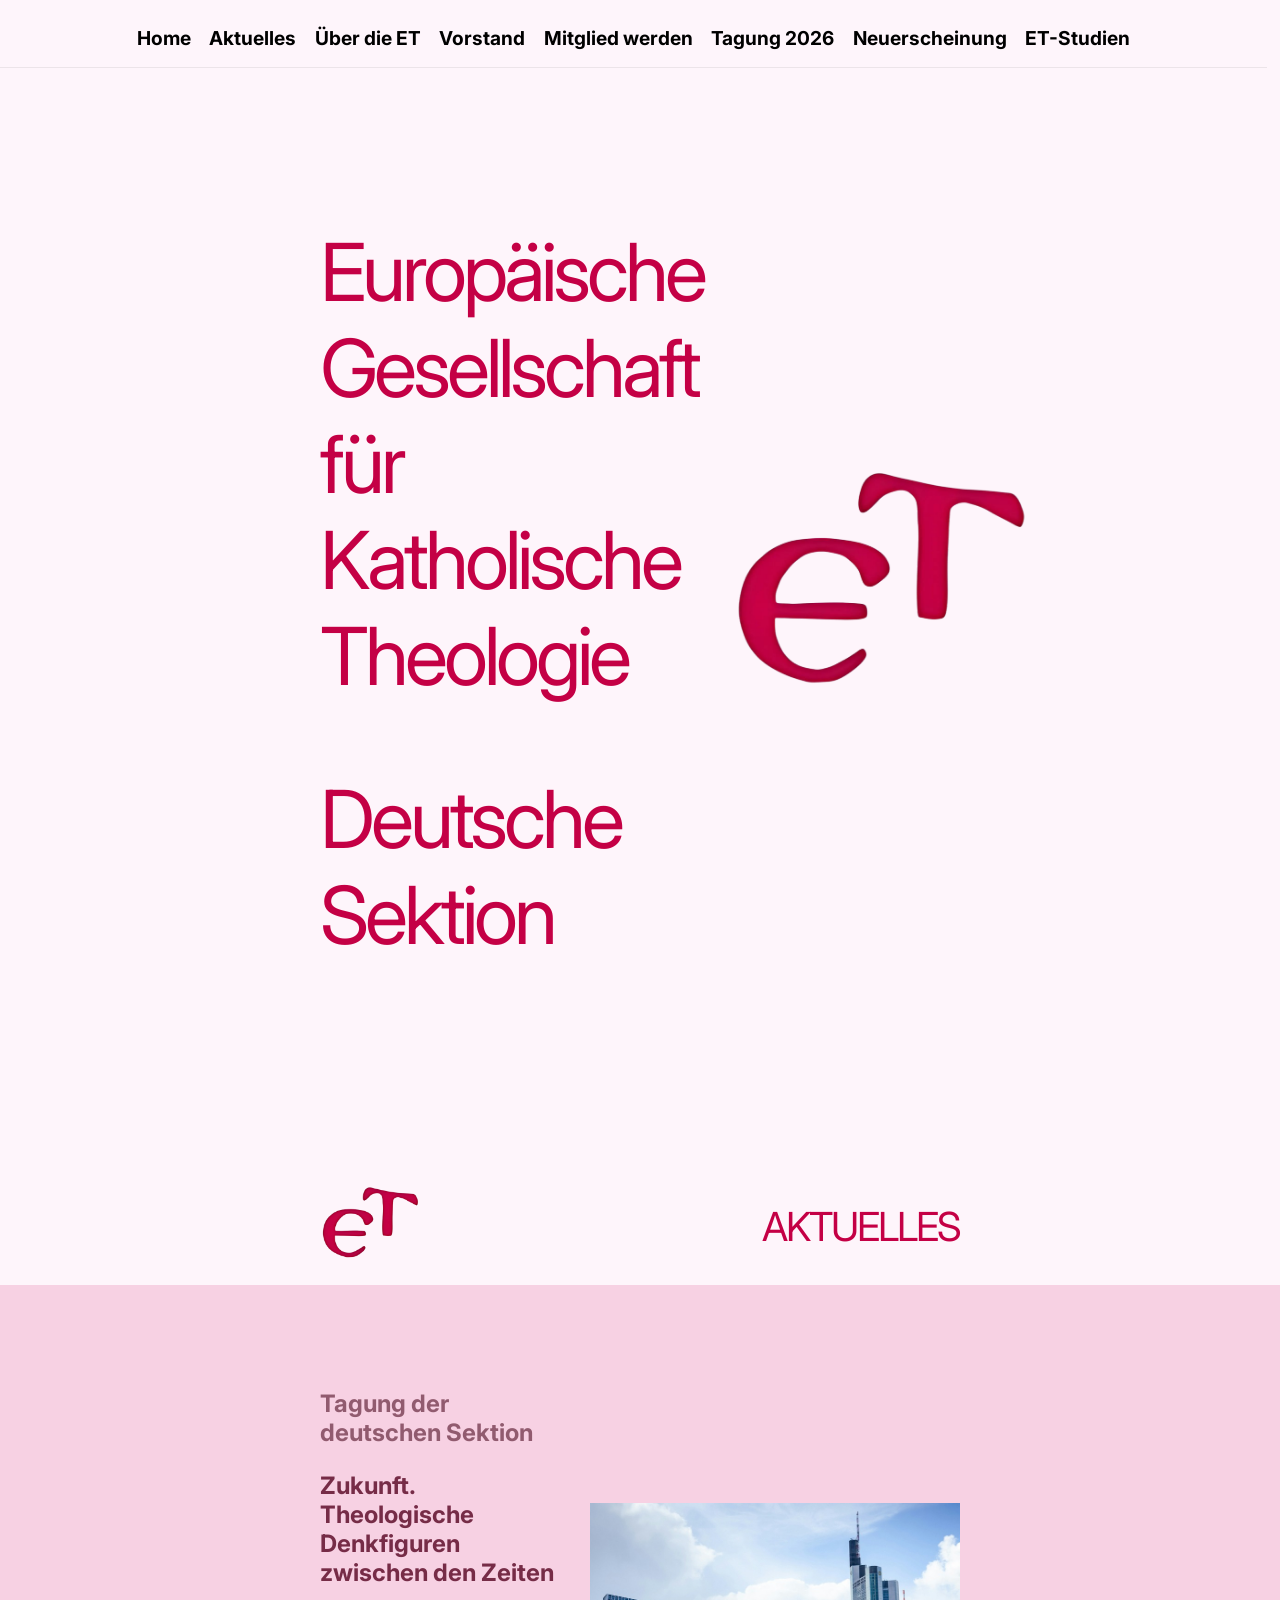
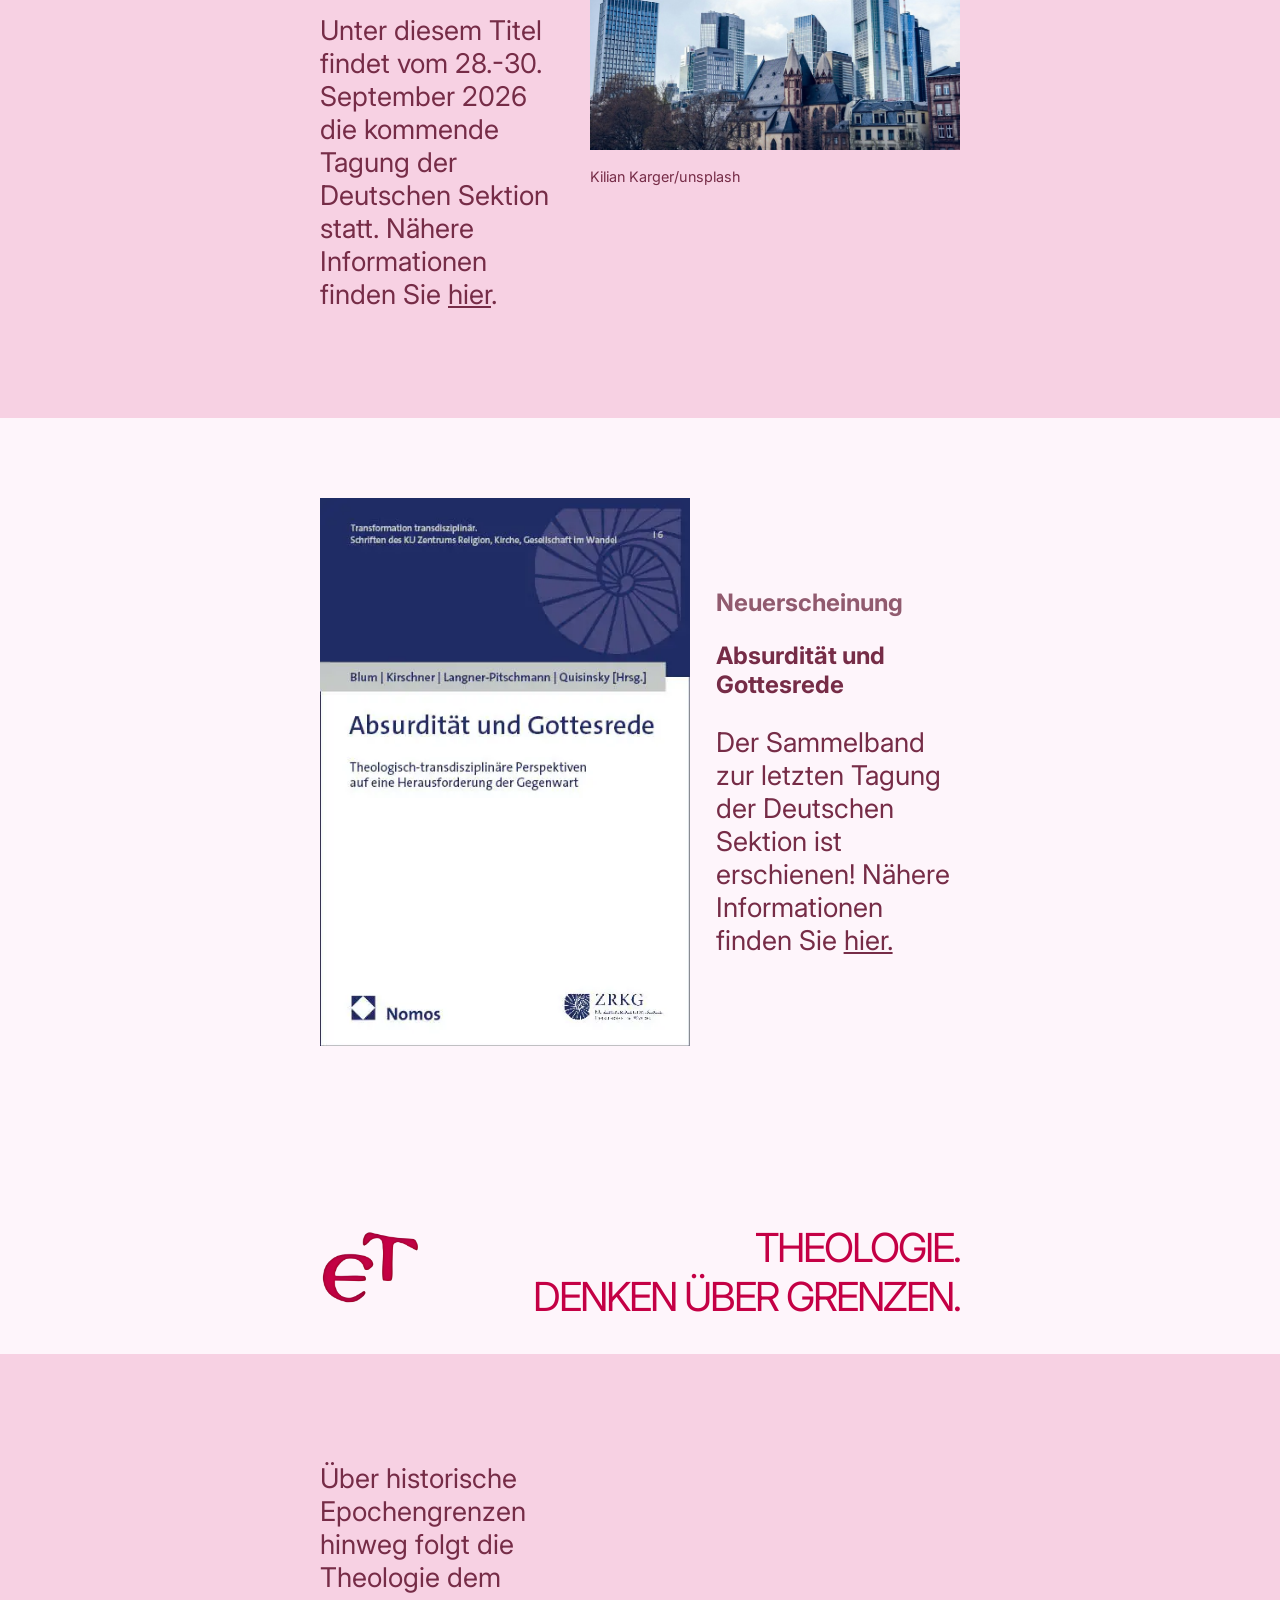
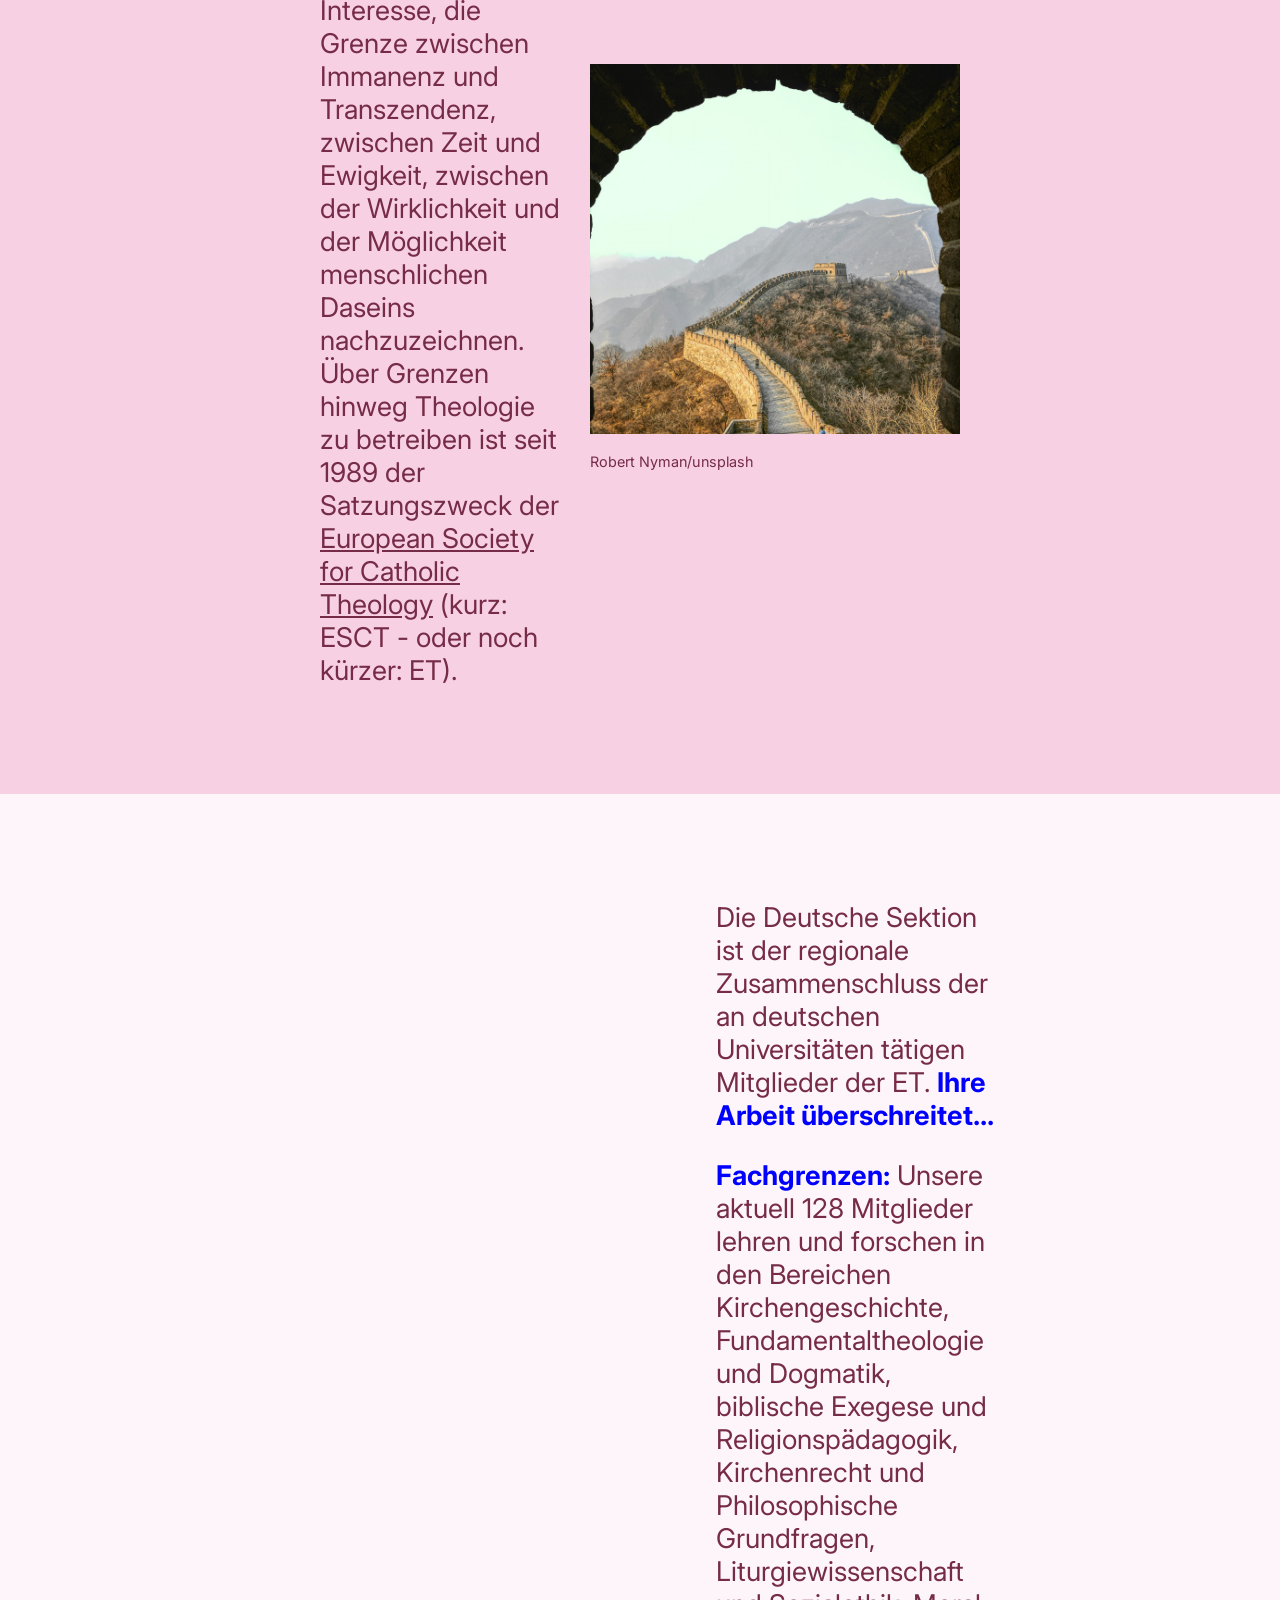
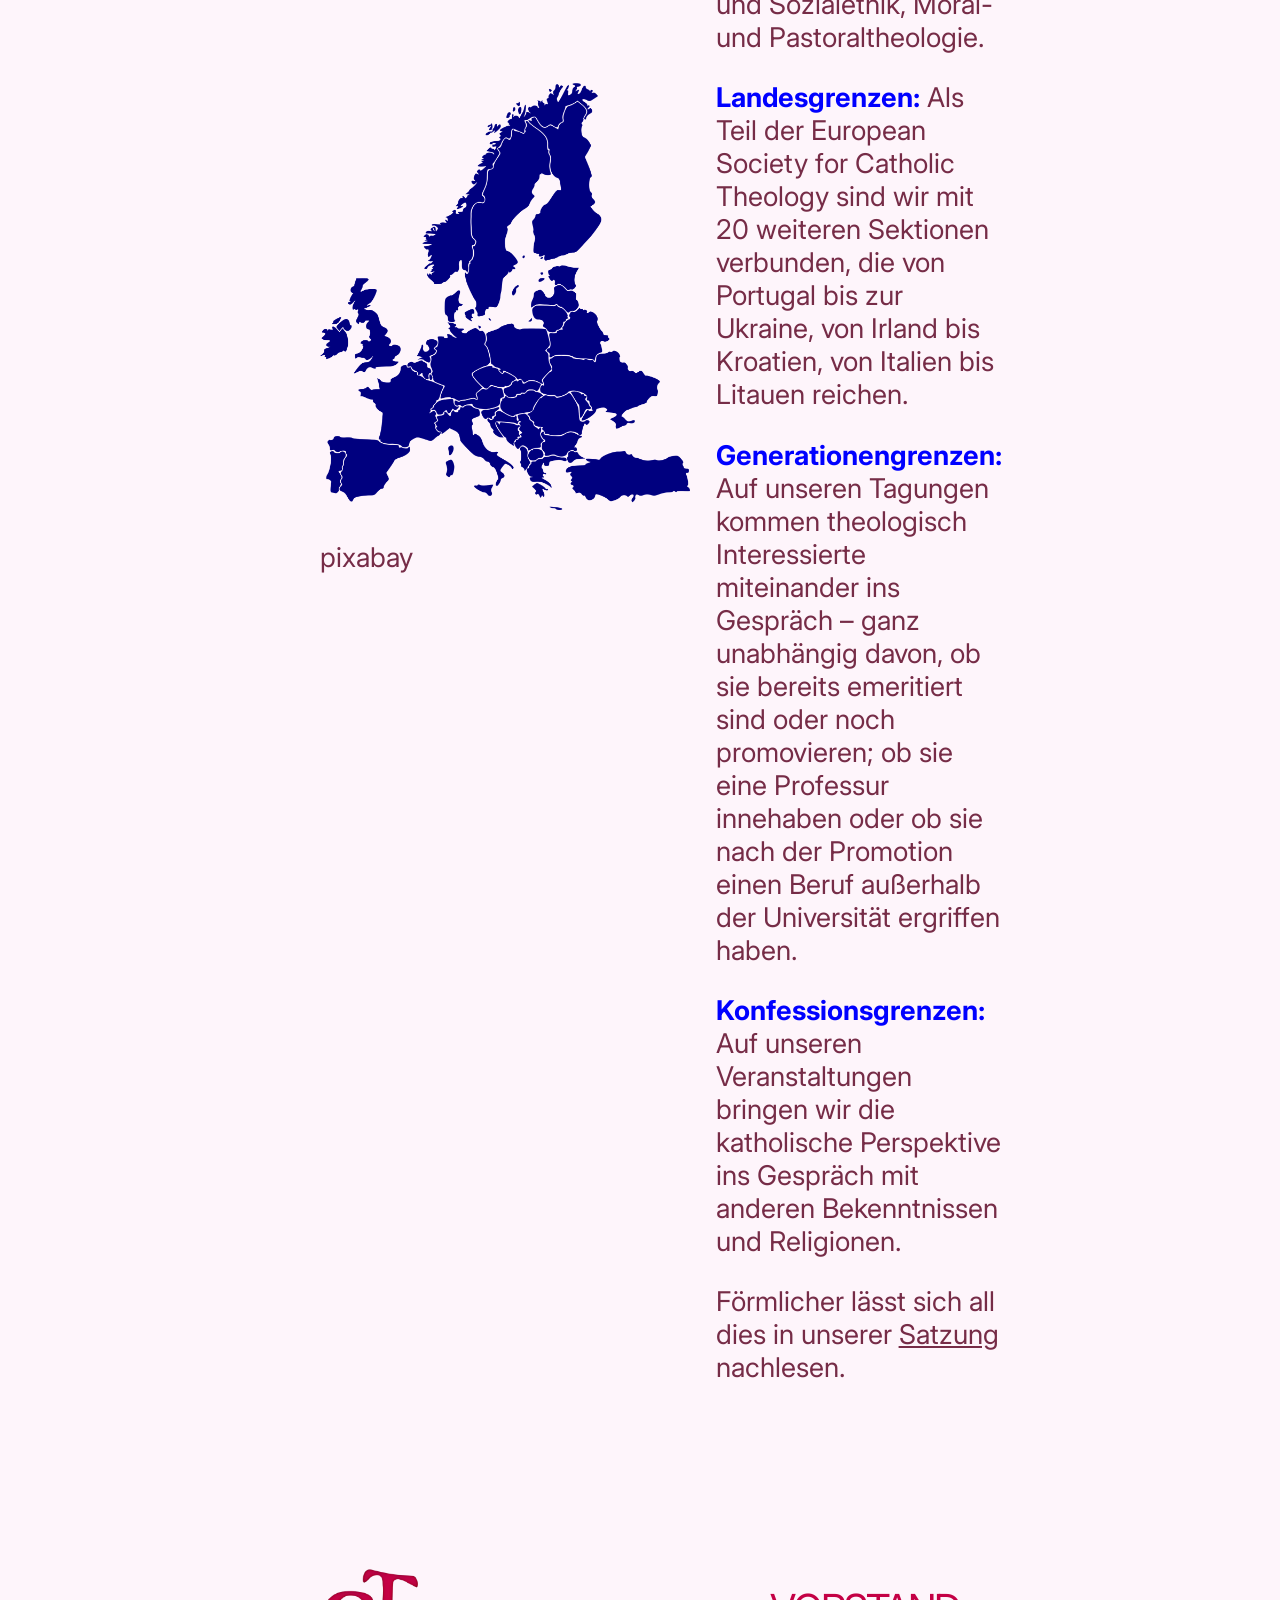
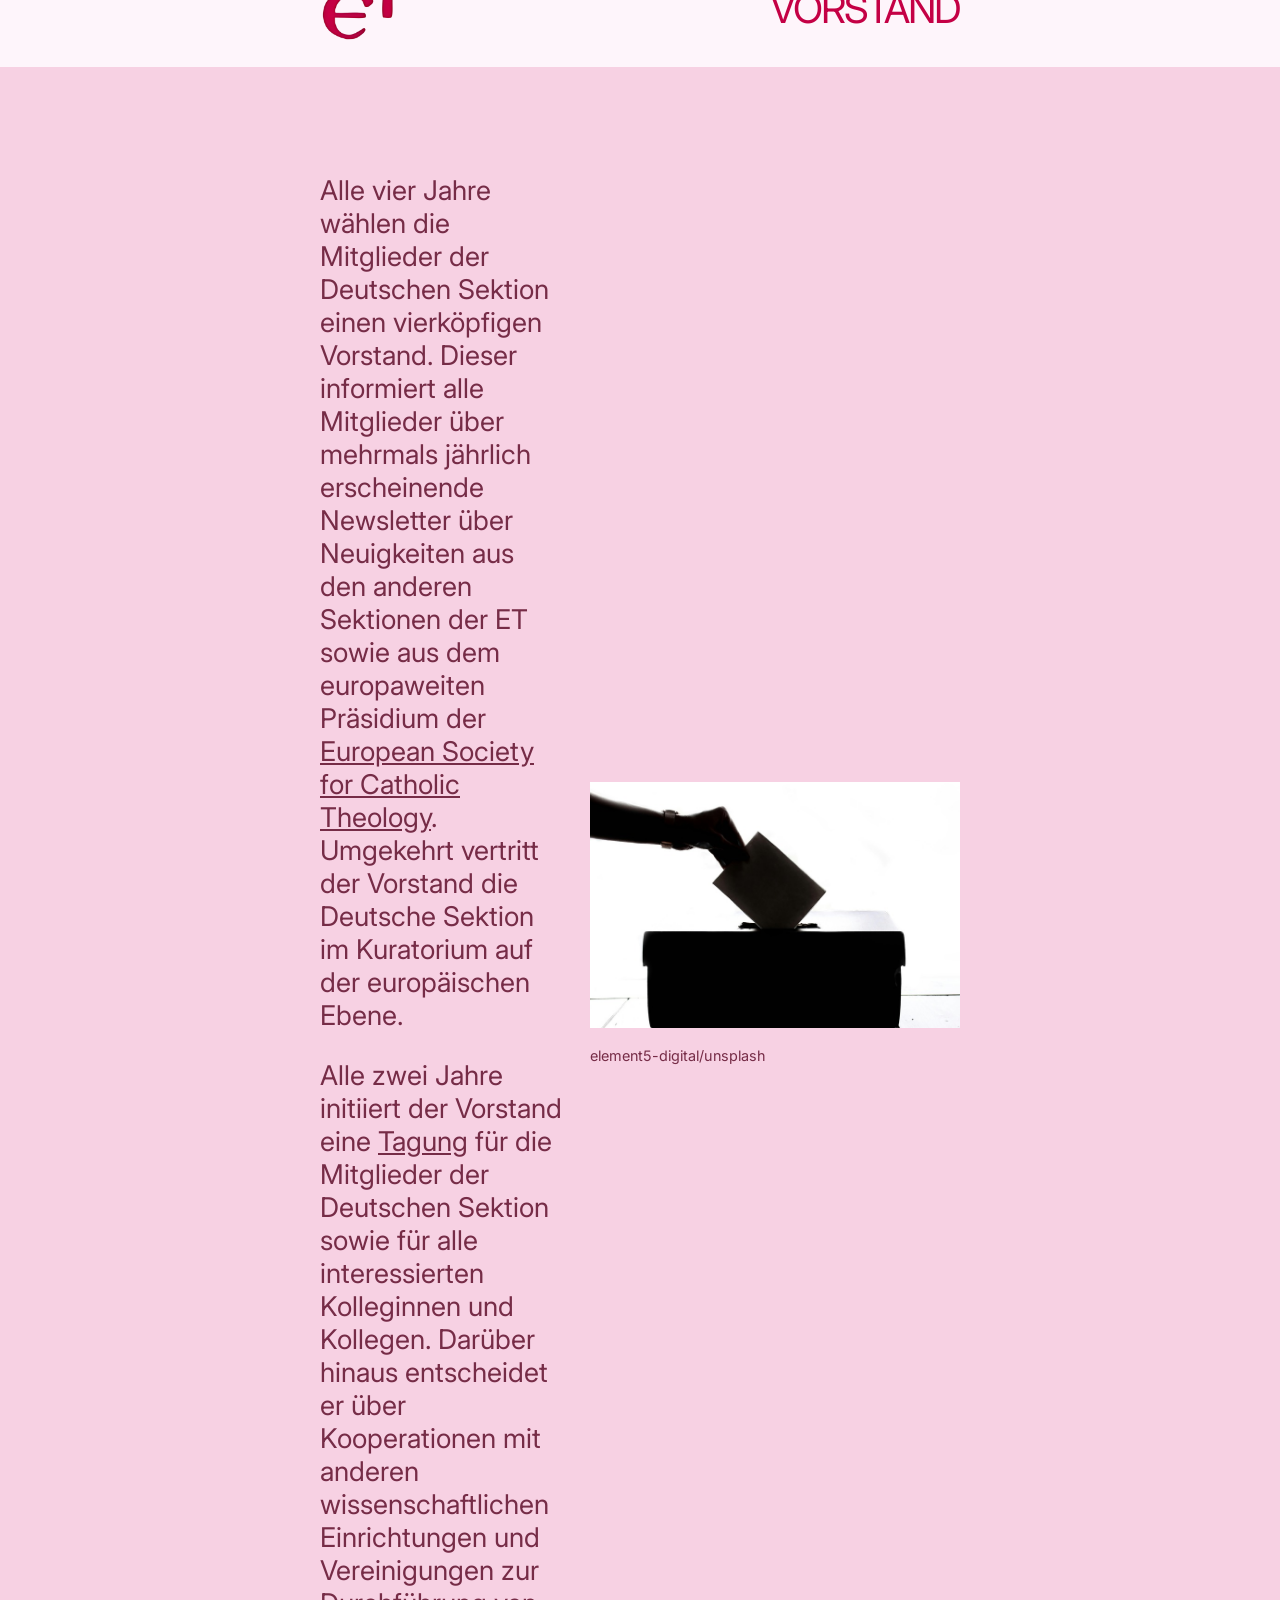
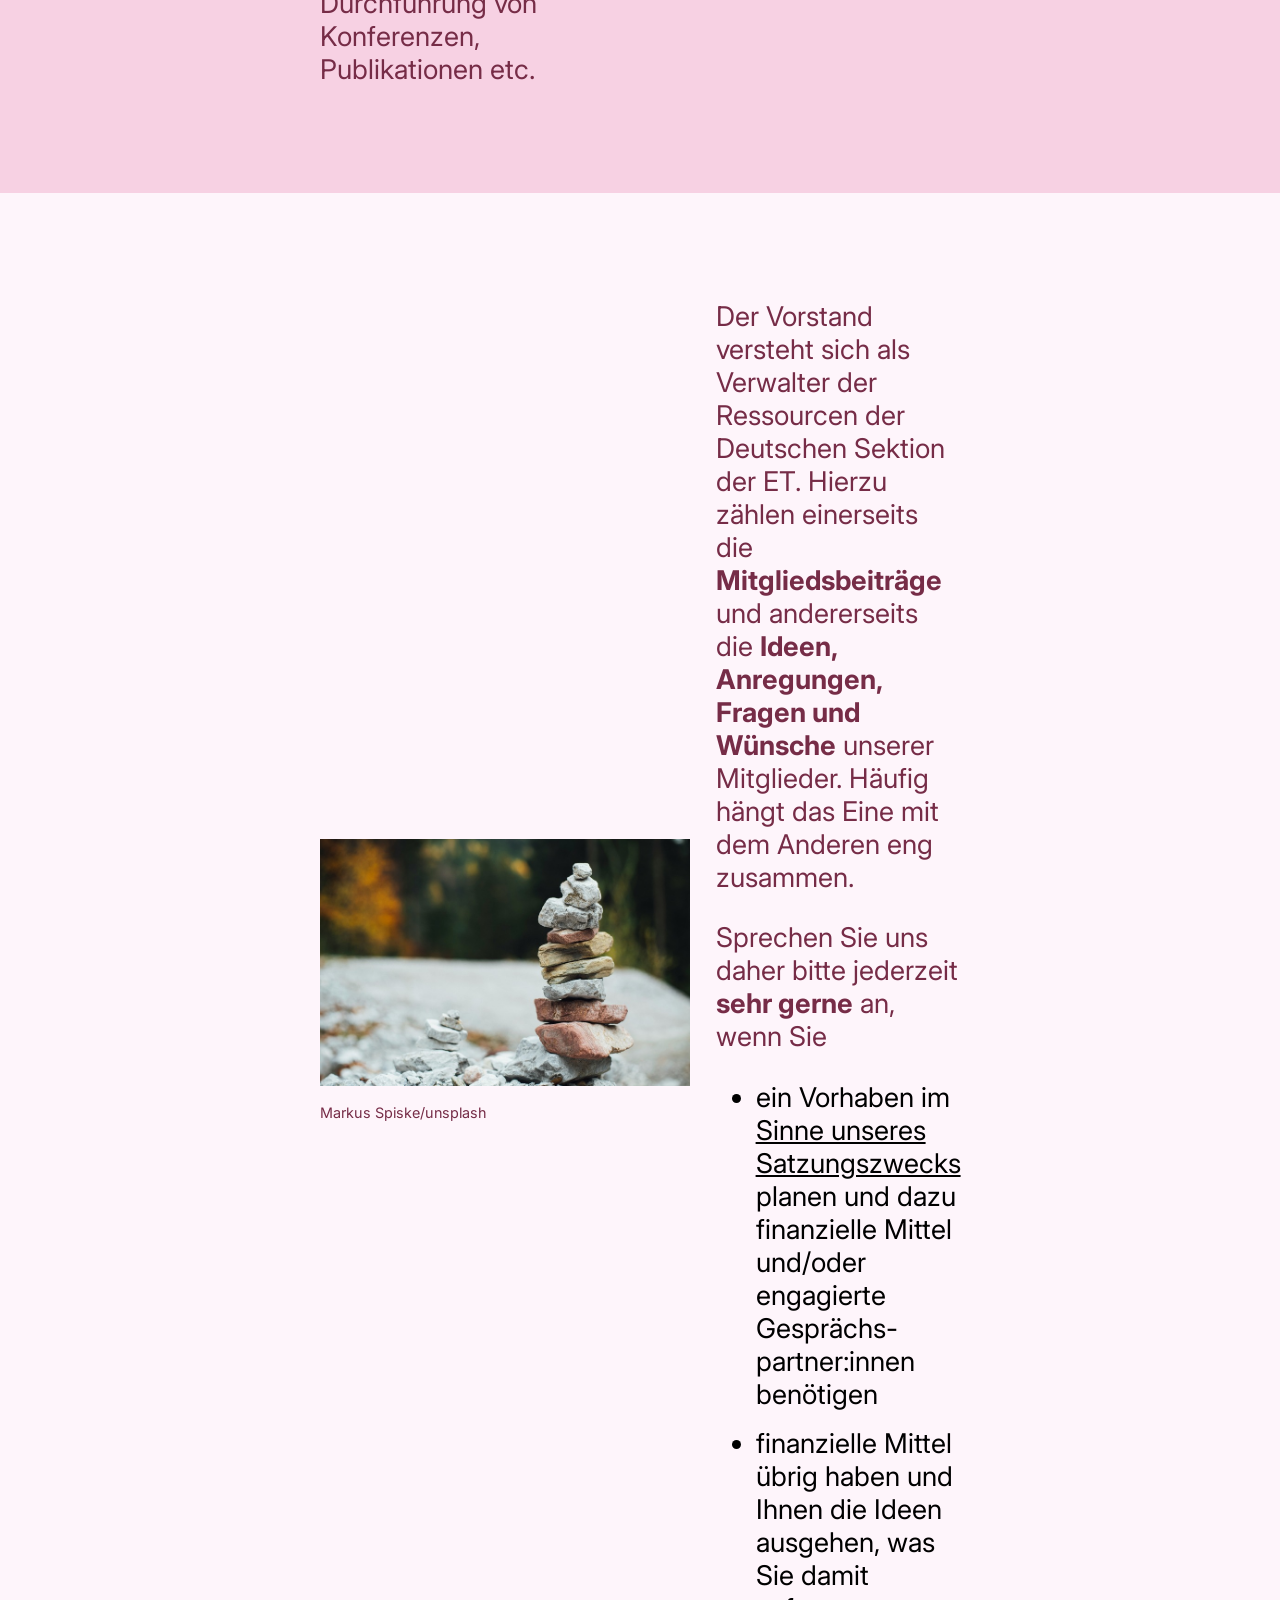
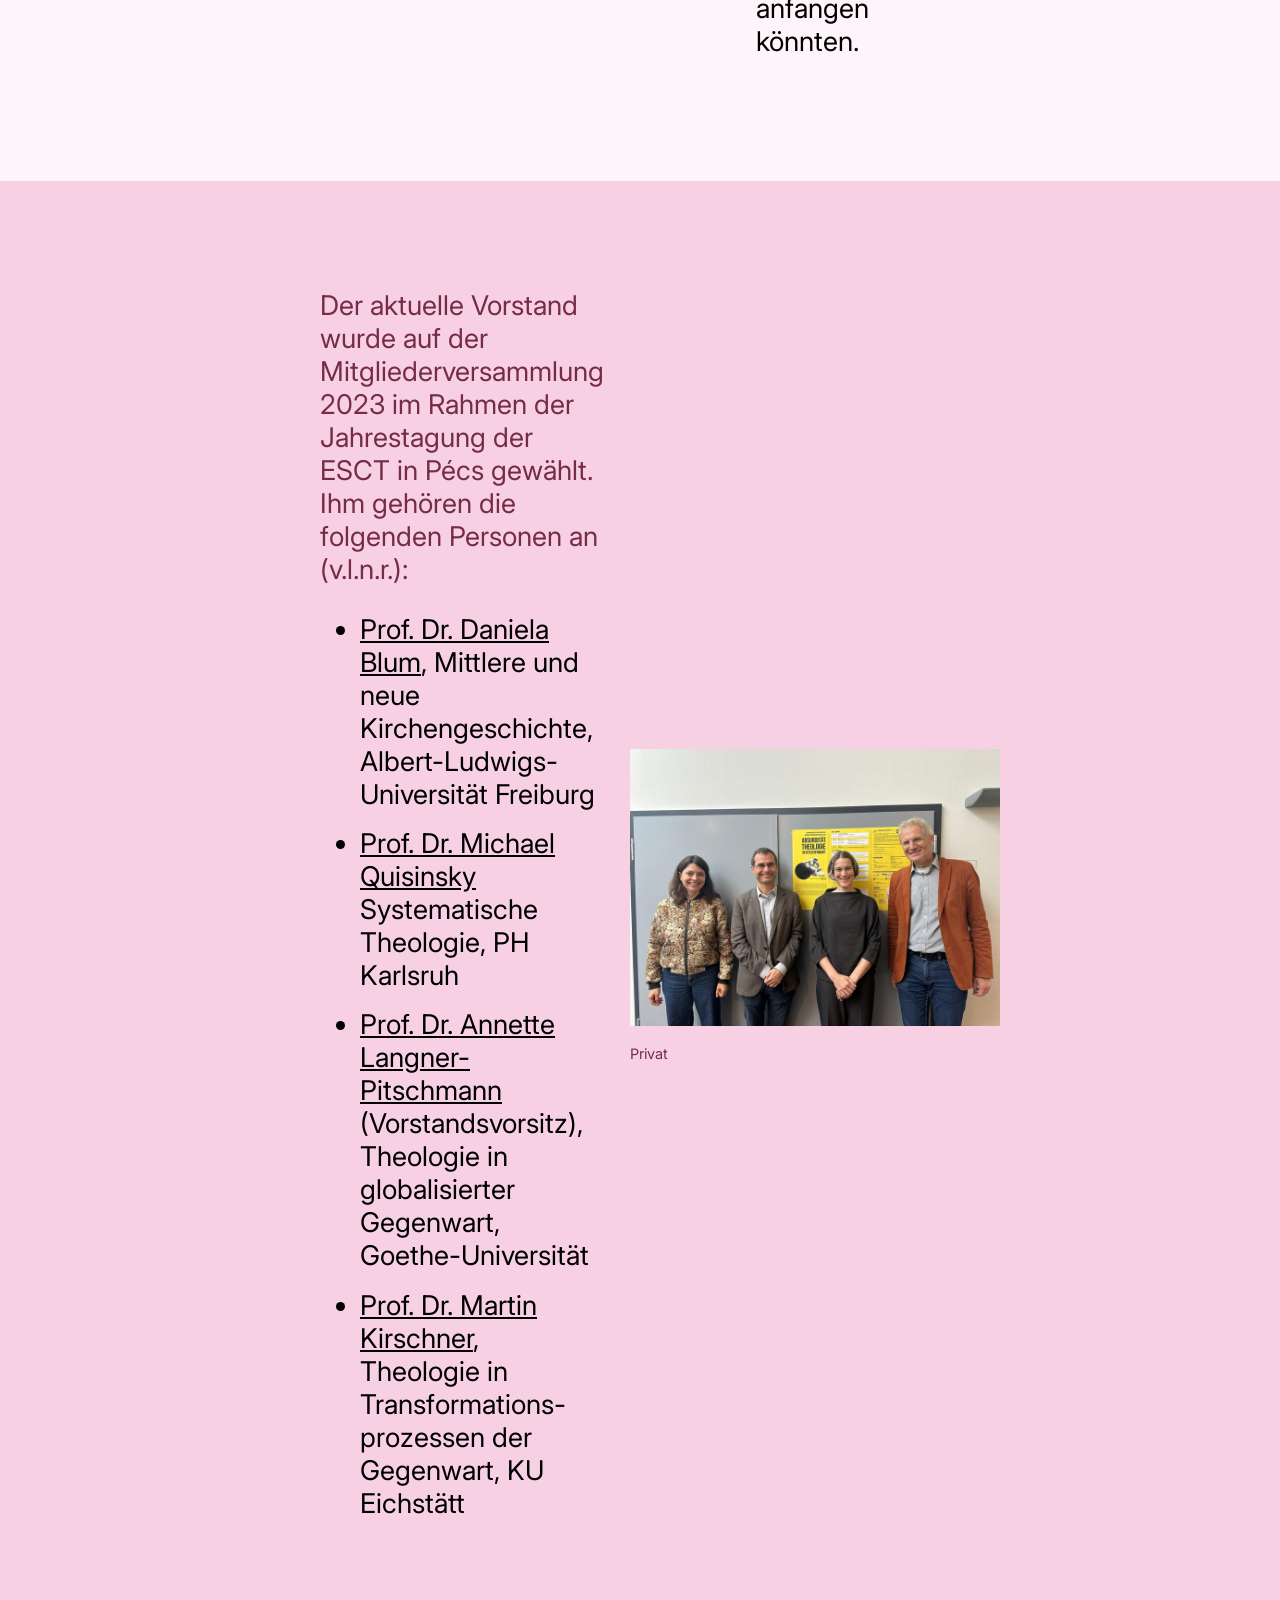
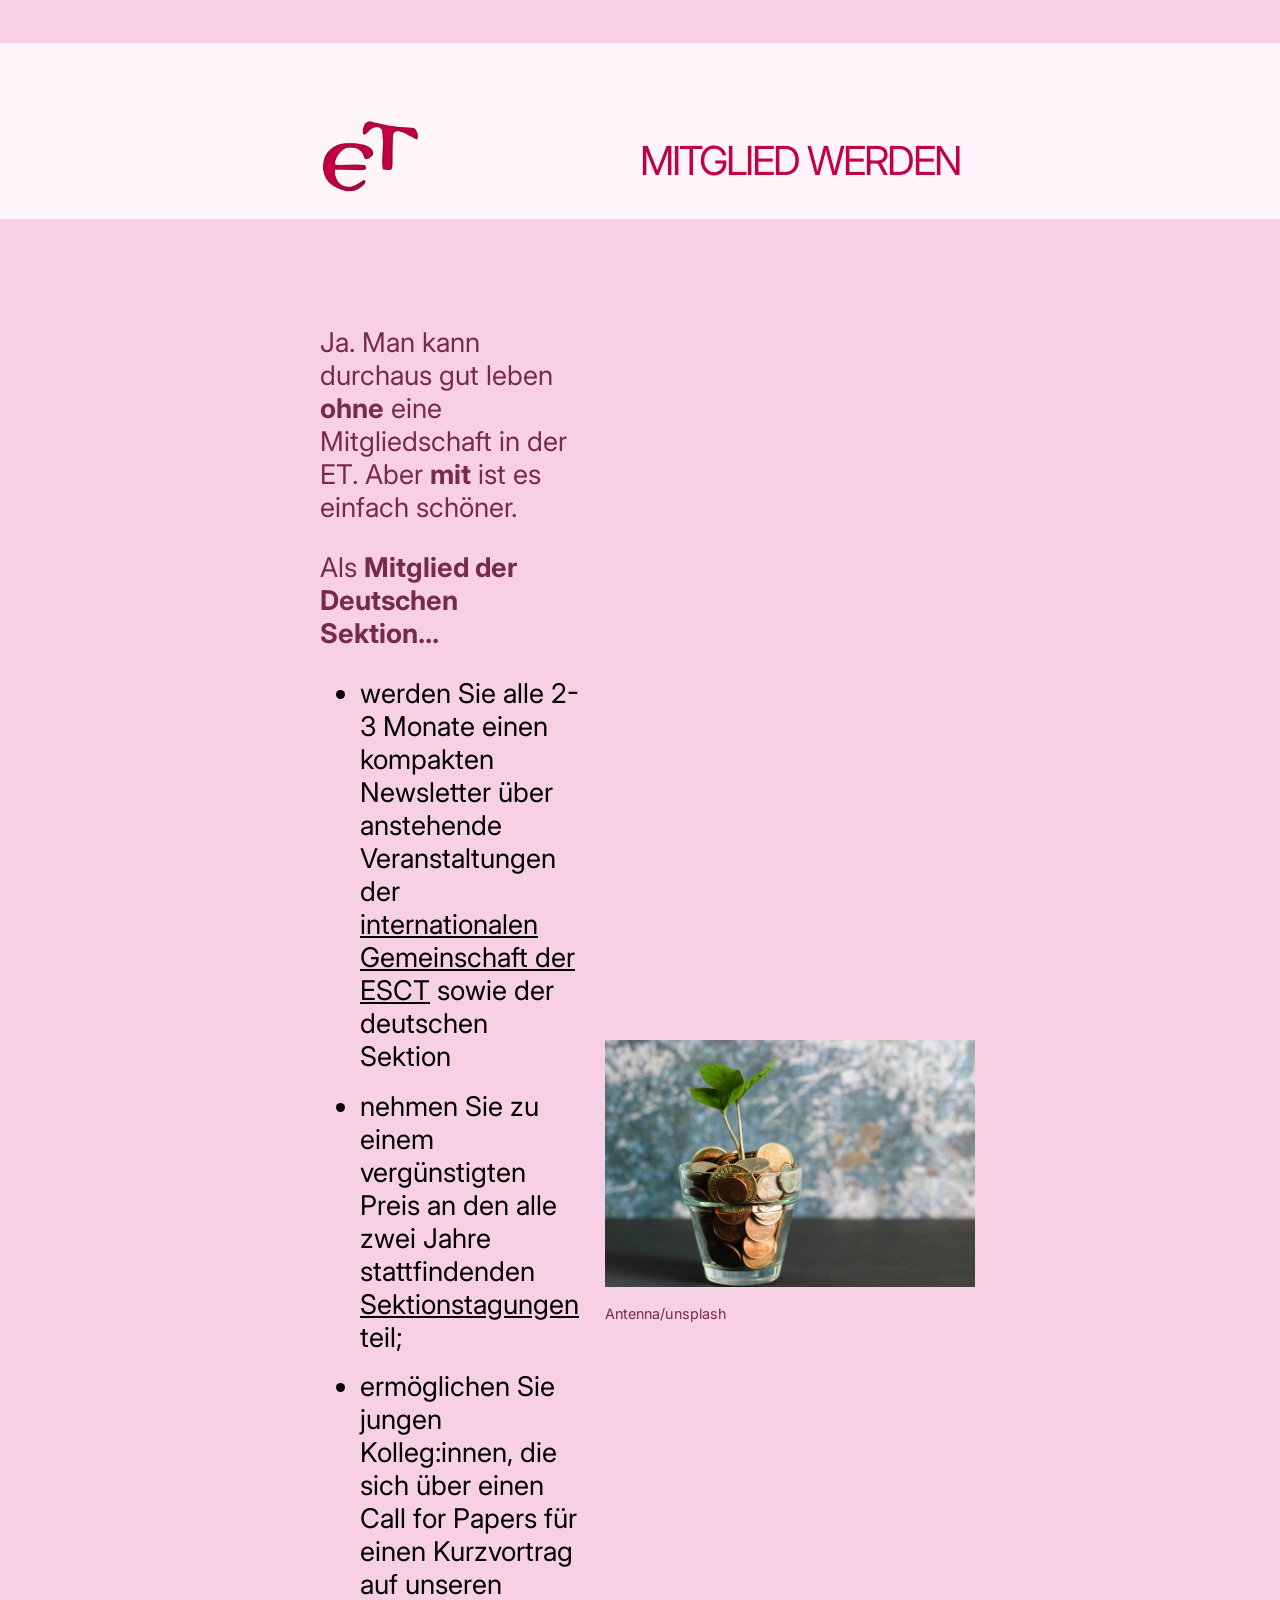
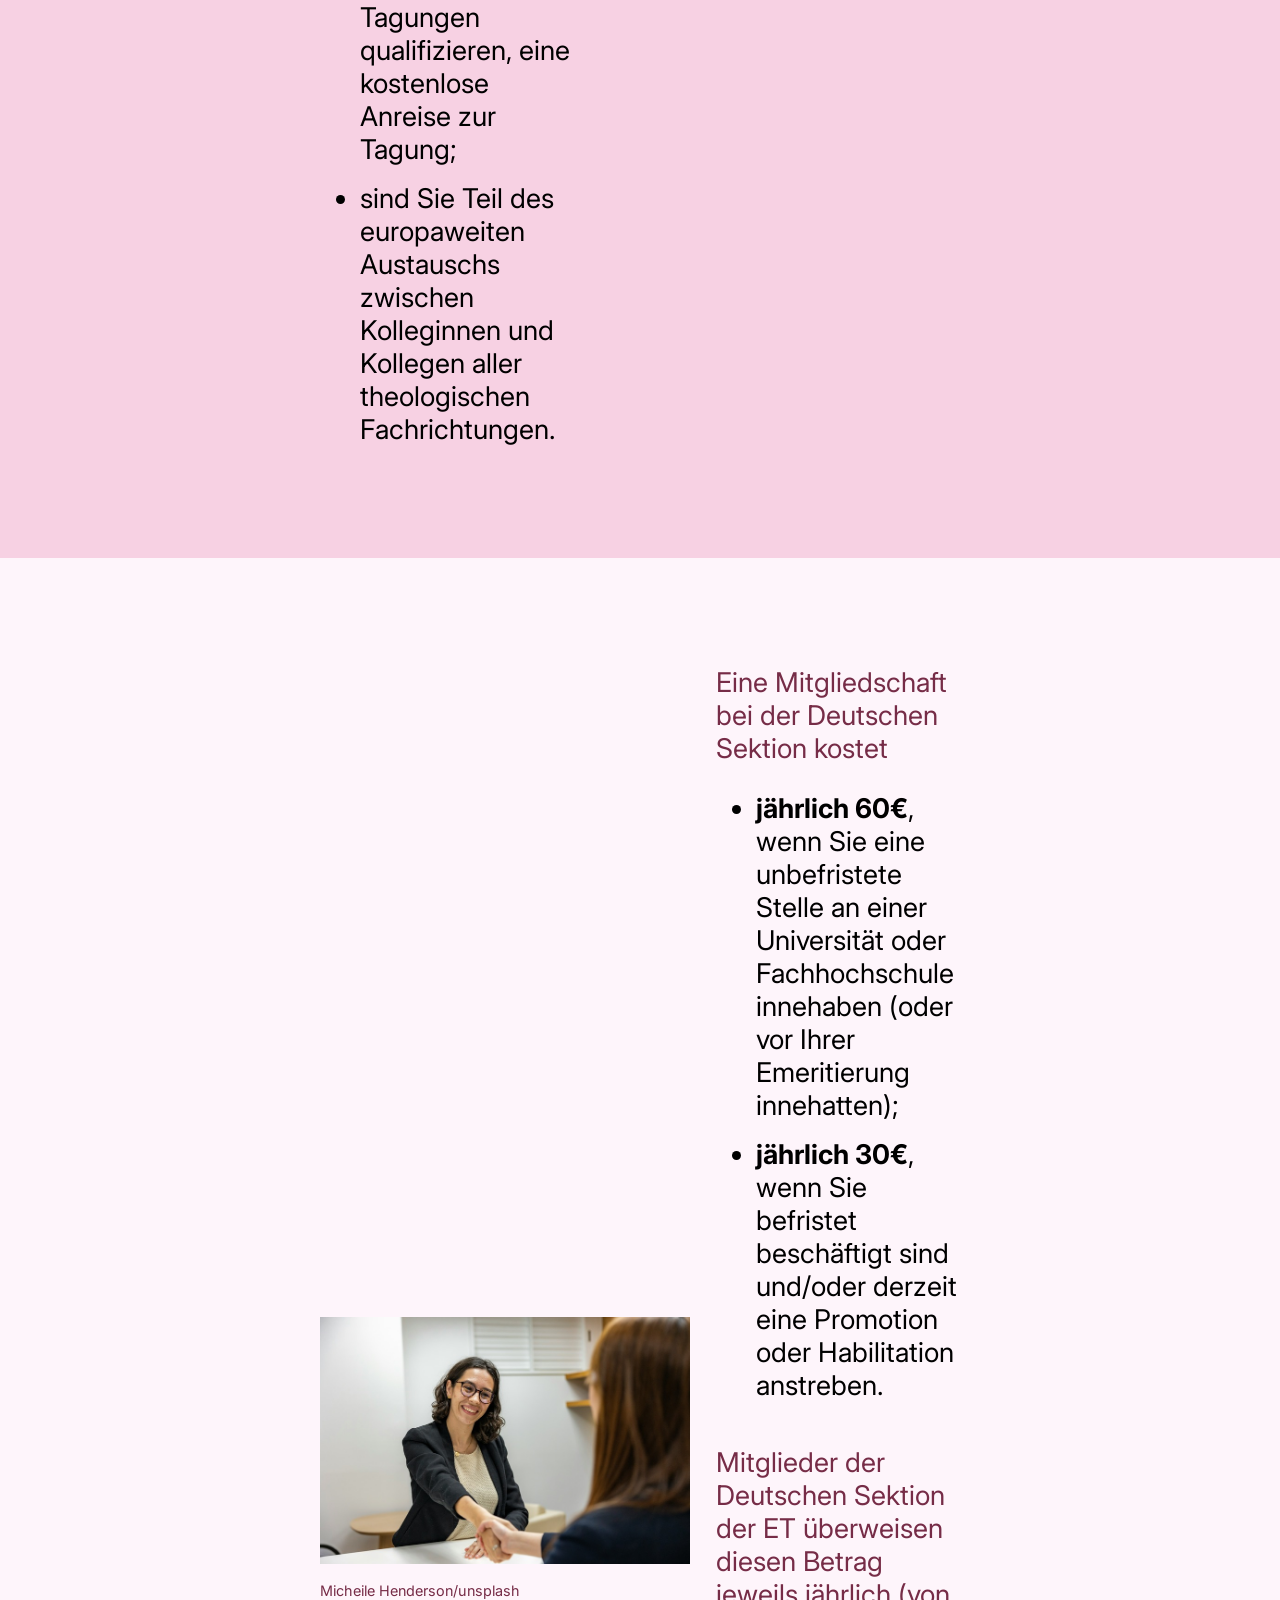
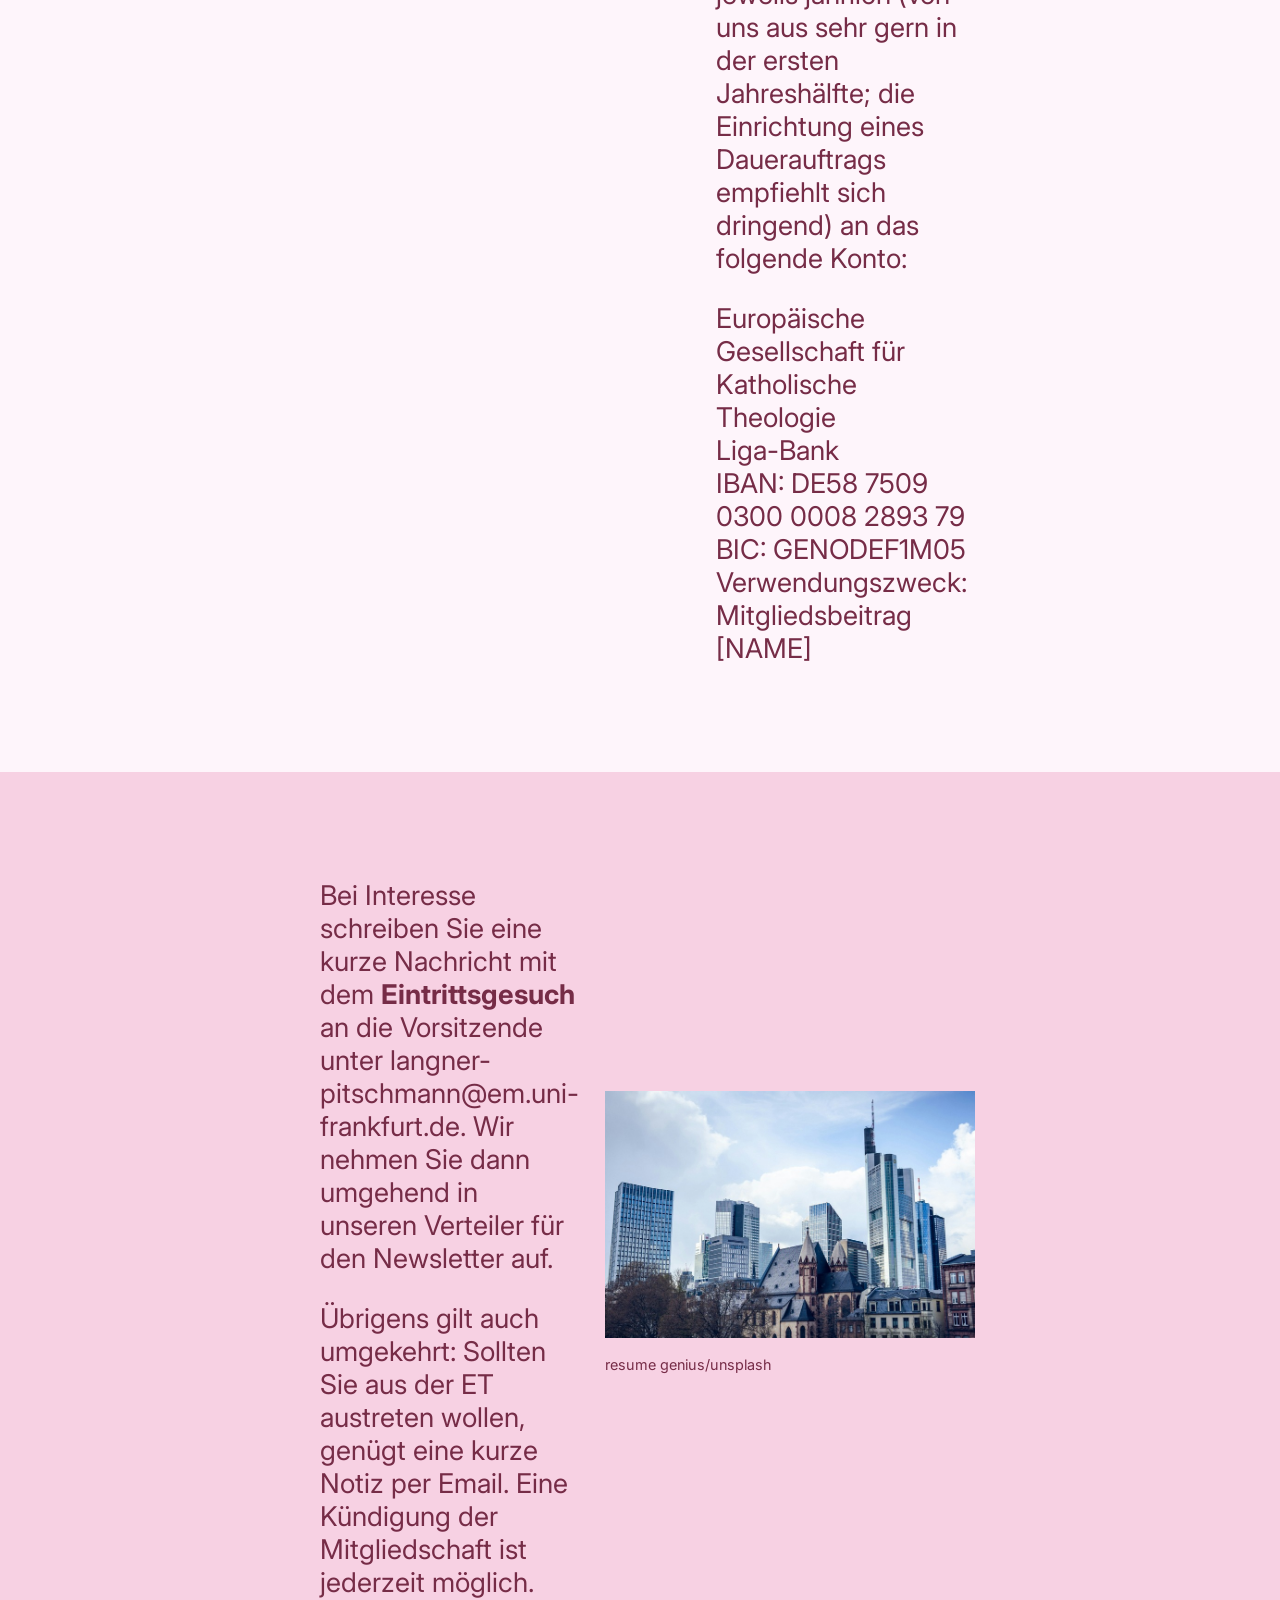
==== index.html @ cd8c80a5 "Rename main.html to index.html" ====
<!DOCTYPE html>
<html lang="en">
<head>
  <meta charset="UTF-8">
  <meta name="viewport" content="width=device-width, initial-scale=1.0">
  <title>Eurotheologie Deutschland</title>
  <link rel = "stylesheet" href = "style.css">
  <script defer src = "script.js"></script>
</head>
<body>
 
    <nav>
      <div class="hamburger" id="hamburger">
        <span></span>
        <span></span>
        <span></span>
      </div>

      <ul class="nav-links flex" id = "nav-links">
        <li>
          <a href = "#">Home</a>
        </li>
        <li>
          <a href = "#aktuelles">Aktuelles</a>
        </li>
        <li>
          <a href = "#about">Über die ET</a>
        </li>
        <li>
          <a href = "#vorstand">Vorstand</a>
        </li>
        <li>
          <a href = "#anmeldung">Mitglied werden</a>
        </li>
        <li>
          <a href = "#tagung26">Tagung 2026</a>
        </li>
        <li>
          <a href = "#neuerscheinung">Neuerscheinung</a>
        </li>
        <li>
          <a href = "#studies">ET-Studien</a>
        </li>
      </ul>
    </nav>
    
    <div class ="overlay" id ="overlay"></div>
    <main>
      <section class = "white headSection">
        <div class = "wrapper flex">
          <div class = "text ">
            <div class = "headerWrapper">
              <h1 class ="hidden flowUp">Europäische Gesellschaft <br> für Katholische Theologie </h1>
              <h1 class ="hidden flowUp">Deutsche Sektion</h1>
            </div>
          </div>
          <div class = "imgWrapper" id="headImg">
            <img class = "etLogo" src = "imgs/etLogo.png">
          </div>
        </div>
      </section>

      <section class = "white filler" id="aktuelles">
        <div class = "wrapperEmpty flex">
          <img class = "etLogoSmall imgWrapper" src = "imgs/etLogo.png">
          <h2 class = "text">AKTUELLES</h2>
        </div>
      </section>

      <section class = "pink">
        <div class = "wrapper flex">
        <div class = "text hidden slideRight">
          <h3 class = "lightPink">Tagung der deutschen Sektion</h3>
          <h3 class = "strongPink">Zukunft. 
Theologische Denkfiguren zwischen den Zeiten</h3>
          <p>Unter diesem Titel findet vom 28.-30. September 2026 die kommende Tagung der Deutschen Sektion statt. Nähere Informationen finden Sie <a class = "link" href = "#tagung26">hier</a>.</p>
        </div>
        <div class ="imgWrapper">
          <img class = "smallImg" src = "imgs/skyline.jpg">
          <p class = "source">Kilian Karger/unsplash</p>
        </div>
        </div>
      </section>

      <section class = "white">
        <div class = "wrapper flex">
        <div class = "text hidden slideLeft">
          <h3 class = "lightPink">Neuerscheinung</h3>
          <h3 class = "strongPink">Absurdität und Gottesrede</h3>
          <p>Der Sammelband zur letzten Tagung der Deutschen Sektion ist erschienen! Nähere Informationen finden Sie <a class = "link" href = "#neuerscheinung">hier.</a></p>
        </div>
        <div class ="imgWrapper">
          <img class = "smallImg" src = "imgs/buchBild.png">
        </div>
        </div>
      </section>

      <section class = "white filler" id="about">
        <div class = "wrapperEmpty flex">
          <img class = "etLogoSmall imgWrapper" src = "imgs/etLogo.png">
          <h2 class = "text">THEOLOGIE.<br>DENKEN ÜBER GRENZEN.</h2>
        </div>
      </section>

      <section class = "pink">
        <div class = "wrapper flex">
        <div class = "text hidden slideRight">
          <p>Über historische Epochengrenzen hinweg folgt die Theologie dem  Interesse, die Grenze zwischen Immanenz und Transzendenz, zwischen Zeit und Ewigkeit, zwischen der Wirklichkeit und der Möglichkeit menschlichen Daseins nachzuzeichnen. 
Über Grenzen hinweg Theologie zu betreiben ist seit 1989 der Satzungszweck der <a class = "link" target = "_blank" href = "https://eurotheo.eu/">European Society for Catholic Theology</a> (kurz: ESCT - oder noch kürzer: ET).</p>
        </div>
        <div class ="imgWrapper">
          <img class = "smallImg" src = "imgs/chinaBild.jpg">
          <p class ="source">Robert Nyman/unsplash</p>
        </div>
        </div>
      </section>



      <section class = "white">
        <div class = "wrapper flex">
        <div class = "text hidden slideLeft">
          <p>Die Deutsche Sektion ist der regionale Zusammenschluss der an deutschen Universitäten tätigen Mitglieder der ET. <b class ="blue">Ihre Arbeit überschreitet...</b></p>
          <p><b class = "blue">Fachgrenzen:</b> Unsere aktuell 128 Mitglieder lehren und forschen in den Bereichen Kirchengeschichte, Fundamentaltheologie und Dogmatik, biblische Exegese und Religionspädagogik, Kirchenrecht und Philosophische Grundfragen, Liturgiewissenschaft und Sozialethik, Moral- und Pastoraltheologie. </p>
          <p><b class ="blue">Landesgrenzen:</b> Als Teil der European Society for Catholic Theology sind wir mit 20 weiteren Sektionen verbunden, die von Portugal bis zur Ukraine, von Irland bis Kroatien, von Italien bis Litauen reichen. </p>
          <p><b class ="blue">Generationengrenzen:</b> Auf unseren Tagungen kommen theologisch Interessierte miteinander ins Gespräch – ganz unabhängig davon, ob sie bereits emeritiert sind oder noch promovieren; ob sie eine Professur innehaben oder ob sie nach der Promotion einen Beruf außerhalb der Universität ergriffen haben. </p>
          <p><b class = "blue">Konfessionsgrenzen:</b> Auf unseren Veranstaltungen bringen wir die katholische Perspektive ins Gespräch mit anderen Bekenntnissen und Religionen.</p>
          <p>Förmlicher lässt sich all dies in unserer <a class = "link" href = "https://www.papermark.com/view/cmmo3g34n0005ib045nzfdwyr">Satzung</a> nachlesen.</p>
        </div>
        <div class ="imgWrapper">
          <img class = "smallImg" src = "imgs/mapBild.png">
          <p>pixabay</p>
        </div>
        </div>
      </section>

   
      <section class = "white filler" id="vorstand">
        <div class = "wrapperEmpty flex">
          <img class = "etLogoSmall imgWrapper" src = "imgs/etLogo.png">
          <h2 class = "text">VORSTAND</h2>
        </div>
      </section>

      <section class = "pink">
        <div class = "wrapper flex">
        <div class = "text hidden slideRight">
          <p>Alle vier Jahre wählen die Mitglieder der Deutschen Sektion einen vierköpfigen Vorstand. Dieser informiert alle Mitglieder über mehrmals jährlich erscheinende Newsletter über Neuigkeiten aus den anderen Sektionen der ET sowie aus dem europaweiten Präsidium der <a class = "link" target = "_blank" href = "https://eurotheo.eu/">European Society for Catholic Theology</a>. Umgekehrt vertritt der Vorstand die Deutsche Sektion im Kuratorium auf der europäischen Ebene. </p>
          <p>Alle zwei Jahre initiiert der Vorstand eine <a class = "link" href = "#tagung26">Tagung</a> für die Mitglieder der Deutschen Sektion sowie für alle interessierten Kolleginnen und Kollegen. Darüber hinaus entscheidet er über Kooperationen mit anderen wissenschaftlichen Einrichtungen und Vereinigungen zur Durchführung von Konferenzen, Publikationen etc. </p>
        </div>
        <div class ="imgWrapper">
          <img class = "smallImg" src = "imgs/wahlBild.jpg">
          <p class = "source">element5-digital/unsplash</p>
        </div>
        </div>
      </section>


      <section class = "white">
        <div class = "wrapper flex">
        <div class = "text hidden slideLeft">
          <p>Der Vorstand versteht sich als Verwalter der Ressourcen der Deutschen Sektion der ET. Hierzu zählen einerseits die <b>Mitgliedsbeiträge</b> und andererseits die <b>Ideen, Anregungen, Fragen und Wünsche</b> unserer Mitglieder. Häufig hängt das Eine mit dem Anderen eng zusammen. </p>
          <p>Sprechen Sie uns daher bitte jederzeit <b>sehr gerne</b> an, wenn Sie
            <ul>
              <li>ein Vorhaben im <a class = "link" target ="_blank" href = "https://www.papermark.com/view/cmmo3h51c000cjz04gn3ar9u4">Sinne unseres Satzungszwecks</a> planen und dazu finanzielle Mittel und/oder engagierte Gesprächs-partner:innen benötigen</li>
              <li>finanzielle Mittel übrig haben und Ihnen die Ideen ausgehen, was Sie damit anfangen könnten. </li>
            </ul>
          </p>
        </div>
        <div class ="imgWrapper">
          <img class = "smallImg" src = "imgs/steinBild.jpg">
          <p class = "source">Markus Spiske/unsplash</p>
        </div>
        </div>
      </section>

      <section class = "pink">
        <div class = "wrapper flex">
        <div class = "text hidden slideRight">
          <p>Der aktuelle Vorstand wurde auf der Mitgliederversammlung 2023 im Rahmen der Jahrestagung der ESCT in Pécs gewählt. Ihm gehören die folgenden Personen an (v.l.n.r.):
            <ul>
              <li><a class = "link" target ="_blank" href = "https://uni-freiburg.de/theol-mnkg/professorin/">Prof. Dr. Daniela Blum</a>, Mittlere und neue Kirchengeschichte, Albert-Ludwigs-Universität Freiburg</li>
              <li><a class = "link" target ="_blank" href = "https://www.ph-karlsruhe.de/personen/detail/Michael_Quisinsky_8573">Prof. Dr. Michael Quisinsky</a> Systematische Theologie, PH Karlsruh</li>
              <li><a class = "link" target ="_blank" href = "https://www.uni-frankfurt.de/89305920/Tenure_Track">Prof. Dr. Annette Langner-Pitschmann</a> (Vorstandsvorsitz), Theologie in globalisierter Gegenwart, Goethe-Universität</li>
              <li><a class = "link" target ="_blank" href = "https://www.ku.de/thf/theologie-in-transformationsprozessen-der-gegenwart/mitarbeitende/prof-dr-martin-kirschner">Prof. Dr. Martin Kirschner</a>, Theologie in Transformations-prozessen der Gegenwart, KU Eichstätt</li>
            </ul>
          </p>
        </div>
        <div class ="imgWrapper">
          <img class = "smallImg" src = "imgs/leuteBild.jpg">
          <p class ="source">Privat</p>
        </div>
        </div>
      </section>


      <section class = "white filler" id="anmeldung">
        <div class = "wrapperEmpty flex">
          <img class = "etLogoSmall imgWrapper" src = "imgs/etLogo.png">
          <h2 class = "text">MITGLIED WERDEN</h2>
        </div>
      </section>


      <section class = "pink">
        <div class = "wrapper flex">
        <div class = "text hidden slideRight">
          <p>Ja. Man kann durchaus gut leben <b>ohne</b> eine Mitgliedschaft in der ET. Aber <b>mit</b> ist es einfach schöner.</p>
          <p>Als <b>Mitglied der Deutschen Sektion...</b></p> 
          <ul>
            <li>werden Sie alle 2-3 Monate einen kompakten Newsletter über anstehende Veranstaltungen der <a class = "link" target ="_blank" href ="https://eurotheo.eu/">internationalen Gemeinschaft der ESCT</a> sowie der deutschen Sektion</li>
            <li>nehmen Sie zu einem vergünstigten Preis an den alle zwei Jahre stattfindenden <a class = "link" href = "#tagung26">Sektionstagungen</a> teil;</li>
            <li>ermöglichen Sie jungen Kolleg:innen, die sich über einen Call for Papers für einen Kurzvortrag auf unseren Tagungen qualifizieren, eine kostenlose Anreise zur Tagung;</li>
            <li>sind Sie Teil des europaweiten Austauschs zwischen Kolleginnen und Kollegen aller theologischen Fachrichtungen.</li>
          </ul>
        </div>
        <div class ="imgWrapper">
          <img class = "smallImg" src = "imgs/geldGlas.jpg">
          <p class = "source">Antenna/unsplash</p>
        </div>
        </div>
      </section>



      <section class = "white">
        <div class = "wrapper flex">
        <div class = "text hidden slideLeft">
          <p>Eine Mitgliedschaft bei der Deutschen Sektion kostet</p>
          <ul>
            <li><b>jährlich 60€</b>, wenn Sie eine unbefristete Stelle an einer Universität oder Fachhochschule innehaben (oder vor Ihrer Emeritierung innehatten);</li>
            <li><b>jährlich 30€</b>, wenn Sie befristet beschäftigt sind und/oder derzeit eine Promotion oder Habilitation anstreben. </li>
          </ul>
          <p>
            Mitglieder der Deutschen Sektion der ET überweisen diesen Betrag jeweils jährlich (von uns aus sehr gern in der ersten Jahreshälfte; die Einrichtung eines Dauerauftrags empfiehlt sich dringend) an das folgende Konto: 
          </p>
          <p>Europäische Gesellschaft für Katholische Theologie<br>
          Liga-Bank<br>
          IBAN: DE58 7509 0300 0008 2893 79<br>
          BIC: GENODEF1M05<br>
          Verwendungszweck: Mitgliedsbeitrag [NAME]</p>
        </div>
        <div class ="imgWrapper">
          <img class = "smallImg" src = "imgs/deal.jpg">
          <p class = "source">Micheile Henderson/unsplash</p>
        </div>
        </div>
      </section>




      <section class = "pink">
        <div class = "wrapper flex">
        <div class = "text hidden slideRight">
          <p>
            Bei Interesse schreiben Sie eine kurze Nachricht mit dem <b>Eintrittsgesuch</b> an die Vorsitzende unter <a href="mailto:langner-pitschmann@em.uni-frankfurt.de?subject=Eintrittsgesuch"></a> langner-pitschmann@em.uni-frankfurt.de. Wir nehmen Sie dann umgehend in unseren Verteiler für den Newsletter auf. 
          </p>
         <p>
          Übrigens gilt auch umgekehrt: Sollten Sie aus der ET austreten wollen, genügt eine kurze Notiz per Email. Eine Kündigung der Mitgliedschaft ist jederzeit möglich.
         </p>
        </div>
        <div class ="imgWrapper">
          <img class = "smallImg" src = "imgs/skyline.jpg">
          <p class = "source">resume genius/unsplash</p>
        </div>
        </div>
      </section>


      <section class = "white filler" id="tagung26">
        <div class = "wrapperEmpty flex">
          <img class = "etLogoSmall imgWrapper" src = "imgs/etLogo.png">
          <h2 class = "text">TAGUNG 2026</h2>
        </div>
      </section>


      <section class = "pink">
        <div class = "wrapper flex">
        <div class = "text hidden slideRight">
          <h3 class = "strongPink">ZUKUNFT</h3>
          <h3 class ="strongPink">THEOLOGISCHE DENKFIGUREN ZWISCHEN DEN ZEITEN</h3>
          <p>28.-30. September 2026 
Philosophisch-Theologische Hochschule Sankt Georgen, Frankfurt a. M.</p>
            <p>Gegenwärtig scheint in neuer Weise fraglich, wie wir uns angemessen auf die Zukunft beziehen können. Die Theologie ist keine Vorhersage-Wissenschaft, wohl aber beinhaltet sie ein Denken, das die Gegenwart für eine Zukunft öffnet, die mehr ist als Verlängerung der Tendenzen der Gegenwart. Die Tagung erkundet dieses reiche Repertoire an Denkfiguren im Hinblick auf das Künftige und fragt danach, inwieweit sie der Gegenwart – jenseits von „großen Erzählungen“ und Sozialutopien – tragfähige Sichtweisen auf die Zukunft erlauben. </p>

        </div>
        <div class ="imgWrapper">
          <img class = "smallImg" src = "imgs/buchBild.png">
          <p class = "source">Kilian Karger/unsplash</p>
        </div>
        </div>
      </section>




      <section class = "white">
        <div class = "wrapper flex">
        <div class = "text hidden slideLeft">
          <p>
            Mit Keynotes von Daniela Blum (Freiburg i.Br.), Maike Maria Domsel (Bonn), Christof Mandry (Frankfurt),  Gudrun Nassauer (Fribourg/CH) und Hartmut von Sass (Hamburg) sowie mit Kurzvorträgen im Rahmen der Panel Sessions und Erfahrungsberichten aus der <a class ="link" target ="_blank" href ="https://zukunftswerkstatt-sj.de/">Zukunftswerkstatt SJ</a>.
          </p>
         <p>
          Die Tagung ist eine Kooperation der Deutschen Sektion der ET mit der <a class ="link" target="_blank" href ="https://zukunftswerkstatt-sj.de/">Zukunftswerkstatt SJ</a>. 
         </p>
         <p>Einzelheiten zum Programm sowie zur Anmeldung werden ab April an dieser Stelle zu finden sein. </p>

        </div>
        <div class ="imgWrapper">
          <img class = "smallImg" src = "imgs/etStudies.png">
          <p class ="source">dom fou/unsplash</p>
        </div>
        </div>
      </section>

      
      <section class = "white filler" id="neuerscheinung">
        <div class = "wrapperEmpty flex">
          <img class = "etLogoSmall imgWrapper" src = "imgs/etLogo.png">
          <h2 class = "text">NEUERSCHEINUNG</h2>
        </div>
      </section>

     
      <section class = "white">
        <div class = "wrapper flex">
        <div class = "text hidden slideLeft">
          <h3 class = "strongPink">ABSURDITÄT UND GOTTESREDE<br>
          THEOLOSISCH-DISZIPLINÄRE PERSPEKTIVEN AUF EINE HERAUSFORDERUNG DER GEGENWART
          </h3>

          <p>Vor kurzem ist der Sammelband zu unserer Tagung im Jahr 2024 erschienen! Er stellt 19 Beiträge vor, die das theologische Denken verschiedener Disziplinen auf sein Verhältnis zum Phänomen der Absurdität reflektieren. </p>
          <p>Erhältlich ist der Band in <a class ="link" target="_blank" href ="https://www.nomos-shop.de/de/p/absurditaet-und-gottesrede-gr-978-3-7560-3505-2">gedruckter Fassung</a> sowie im <a class ="link" target="_blank" href ="https://www.inlibra.com/de/document/view/detail/uuid/26a83eed-0663-303b-80ab-15250a06134c">Open Access</a>.</p>

        </div>
        <div class ="imgWrapper">
          <img class = "smallImg" src = "imgs/buchBild.png">
        </div>
        </div>
      </section>


      <section class = "white filler" id="studies">
        <div class = "wrapperEmpty flex">
          <img class = "etLogoSmall imgWrapper" src = "imgs/etLogo.png">
          <h2 class = "text">ET STUDIES</h2>
        </div>
      </section>


      <section class = "pink">
        <div class = "wrapper flex">
        <div class = "text hidden slideRight">
   
          <p><b>ET-Studies</b> ist die wissenschaftliche Zeitschrift der Europäischen Gesellschaft für Katholische Theologie. Sie erscheint im <a class ="link" target="_blank" href ="https://poj.peeters-leuven.be/content.php?url=journal&journal_code=ETS">Open Access</a>. Die Zeitschrift versteht sich als wissenschaftliches Forum für theologische und interdisziplinäre Perspektiven auf Glauben und Religion im Europa der Gegenwart. Sie fördert den wissenschaftlichen theologischen und kirchlichen Dialog zwischen den Sprachräumen in Europa. </p>
          <p><b>ET-Studies</b> ist dem II. Vaticanum verpflichtet und fördert Theologie im Horizont von Synodalität. Die Zeitschrift erscheint zweimal im Jahr. Das jeweils erste Heft eines Jahres hat einen eher systematischen Schwerpunkt, das jeweils zweite Heft einen eher sozialethischen. In jeder Ausgabe werden neben Beiträgen zum Schwerpunktthema aber auch „freie“ Artikel veröffentlicht, die sich den vielfältigen aktuellen Fragestellungen in Theologie und Kirche widmen.</p>

        </div>
        <div class ="imgWrapper">
          <img class = "smallImg" src = "imgs/etStudies.png">
        </div>
        </div>
      </section>


      <section class = "white">
        <div class = "wrapper flex">
        <div class = "text hidden slideLeft">
   
          <p>Für die kommenden Ausgaben sind die folgenden Schwerpunktthemen geplant:</p>
          <ul>
            <li>Taufe (1/2026)</li>
            <li>Sozialer Zusammenhalt (2/2026)</li>
            <li>Wahrheit (1/2027)</li>
            <li>Gemeinwohl (2/2027).</li>

          </ul>
          <p>Autor:innen sind herzlich eingeladen, zu Schwerpunktthemen oder zu Themen ihrer Wahl <a class ="link" target="_blank" href ="https://www.peeters-leuven.be/pdf/ET-Studies-Guidelines-Deutsch.pdf">Vorschläge für Beiträge oder Rezensionen einzureichen</a>.</p>
        </div>
        <div class ="imgWrapper">
          <img class = "smallImg" src = "imgs/füller.jpg">
          <p class = "source">Aaron Burden/unsplash</p>
        </div>
        </div>
      </section>


      <section class = "pink">
        <div class = "wrapper flex" id = "botWrapper">
        <div class = "text hidden slideRight">
          <p><b>ET-Studies</b> ist eine Fachzeitschrift mit <b>double blind peer review-Verfahren</b>, bei dem Expert:innen aus dem jeweiligen Fachgebiet des Artikels die Beiträge in anonymisierter Form begutachten. Alle Artikel werden außerdem von der Redaktion geprüft. Dem <b>International Advisory Board</b> gehören Theolog:innen aus verschiedenen Ländern und Sprachräumen an. <b>Editor-in-chief</b> ist <a class ="link" target="_blank" href ="https://www.ph-karlsruhe.de/personen/detail/Michael_Quisinsky_8573">Michael Quisinsky</a> (Karlsruhe).</p>
          <p><b>ET-Studies</b> ist in der ATLA Religion Database, dem Index Theologicus, ERIH plus, Index Copernicus und LITARS abstrahiert und indexiert.</p>
        </div>
        <div class ="imgWrapper horizontal">
          <div class = "flex col schriftleiter">
          <div class = "bgc">
            <img class = "miniImg" src = "imgs/schriftleiter1.png">
          </div>
          <p><b>Schriftleiter</b><br>ab 2025</p>
          <p><a class="link" target = "_blank" href = "https://www.sozialethik.kath.theologie.uni-mainz.de/prof-i-r-dr-gerhard-kruip/"><b>Prof. Dr Gerhard Kruip</b></a><br><br>Johannes Gutenberg-<br>Universität Mainz </p>
          </div>
          <div class = "flex col schriftleiter">
          <div class = "bgc">
            <img class = "miniImg" src = "imgs/schriftleiter2.png">
          </div>
          <p><b>Schriftleiter</b><br>ab 2025</p>

          <p><a class ="link" target = "_blank" href = "https://www.ph-karlsruhe.de/personen/detail/j6uopy"><b>Prof. Dr Michael Quisinsky</b></a><br><br>Pädagogische Hochschule<br>Karlsruhe</p>
          
          </div>
        </div>
        </div>
      </section>
      </main>
      <footer class ="flex">
        <h1>Europäische Gesellschaft für Katholische Theologie</h1>
      </footer> 
  </body>
</html>
---- style.css ----
:root {
  --pfont-color: black;
  --light-pink: rgb(145, 91, 111);
  --strong-pink: rgb(118, 44, 71);
  --header-pink: rgb(196, 0, 69);
  --blue: rgb(0, 0, 127);
  --bgc-pink: rgb(247, 209, 227);
  --light-bgc: rgb(254, 245, 251);
  --standardFS: 1.7em;
  --headerFS: 5em;
  --navFS: 1.2em;
  --srcFS: 0.9em;
}

@font-face {
  font-family: Inter;
  src: url("./fonts/Inter-VariableFont_opsz\,wght.ttf");
}

/*JS ANIMATION CLASSES*/
.flowUp{
  transform: translateY(100%);
}
.slideRight{
  transform: translateX(-100%);
}
.slideLeft{
  transform: translateX(100%);
}
.hidden{
  opacity: 0;
  filter: blur(5px);
  transition: all 1.5s;
}
.show{
  opacity: 1;
  filter: blur(0px);
  transform: translate(0,0);
}


/*ALLGEMEINES STYLING*/
html{
  scroll-behavior: smooth;
  overflow-x: hidden;
}
* {
  box-sizing: border-box;
}

body {
  width: 100%;
  margin: 0;
  padding: 0;
  font-family: Inter, sans-serif;
  font-weight: 400;
  background-color: var(--light-bgc); 
  
}

main {
  display: flex;
  flex-direction: column;
  align-items: center;
  width: 100%;
  padding: 0;
  margin: 0;
}
ul li{
  font-size: var(--standardFS);
}

footer {
  padding: 0;
  margin: 0;
  background-image: url("imgs/footerBgc.png");
  background-size: cover; /* Sorgt dafür, dass der Footer-Hintergrund immer passt */
  background-position: center;
  height: 300px;
  display: flex;
  align-items: center;
  justify-content: center;
}

/* ALLGEMEINE FARBEN */
.pink { background-color: var(--bgc-pink); }
.white { background-color: var(--light-bgc); }

/* Flex-Order für Desktop */
.pink .text { order: 1; }
.pink .imgWrapper { order: 2; }
.white .text { order: 2; }
.white .imgWrapper { order: 1; }
.filler{
  padding-top: 50px;
  margin-top: 10px;
}

/* HEADINGS */
h1, h2 {
  letter-spacing: -0.05em;
}
h1 {
  font-size: var(--headerFS);
  line-height: 1.2; /* Dynamischere Line-Height */
  font-weight: 400;
  color: var(--header-pink);
}
h2 {
  font-size: 40px;
  font-weight: normal;
  color: var(--header-pink);
}
h3 {
  font-size: 24px;
  font-weight: 700;
}
p {
  color: var(--strong-pink);
  font-size: var(--standardFS);
  font-weight: 400;
}

/* FLEX SETTINGS */
.flex {
  display: flex;
  align-items: center;
  justify-content: center;
}
.horizontal {
  display: flex;
  flex-direction: row;
  gap: 2em;
}
.col {
  flex-direction: column;
}

/* HEADER */
nav {
  position: sticky;
  margin-top: 20px;
  margin-bottom: 10px;
  
  top: 0px;
  background-color: var(--light-bgc);
  z-index: 100; /* Verhindert, dass scrollender Inhalt über die Nav rutscht */
}
nav ul {
  box-sizing: border-box;
  justify-content: flex-end;
  align-items: center;
  min-height: 48px;
  width: auto;
  list-style-type: none;
  gap: 1.5%;
  margin: 0 1% 0 0;
  padding: 0 1rem;
  border-bottom: 1px solid rgba(0, 0, 0, .07);
}
nav ul li{
  font-size: var(--navFS);
}
ul li {
  padding-bottom: 0.6em;
}
ul li a {
  text-decoration: none;
  font-weight: 700;
  color: var(--pfont-color);
}
#headImg{
  order: 2;
}

/* MAIN CONTENT */
section {
  width: 100%;
  padding-left: 25%;
  padding-right: 25%;
  transition: padding 0.3s ease; /* Weicher Übergang beim Skalieren */
}

/*ALLGEMEINE STYLINGS*/

.pinkSection {
  background-color: var(--bgc-pink);
}
.blue{
  color: blue;
}
.wrapper {
  display: flex; /* Hinzugefügt, da Flex vorher fehlte */
  width: 100%;
  padding: 5rem 0;
  gap: 4%;
  height: auto;
  align-items: center;
  justify-content: space-around;
}
.wrapper .text {
  flex-grow: 2;
}
.wrapper .imgWrapper {
  flex-grow: 1;
}
.wrapperEmpty {
  display: flex; /* Hinzugefügt */
  width: 100%;
  justify-content: space-between;
  align-items: center;
}
.wrapperEmpty h2 {
  text-align: right;
}
#botWrapper {
  padding-bottom: 4rem;
}
.schriftleiter{
  width: max-content;
  margin: 0;
  justify-content: space-between;
}
.schriftleiter p{
  text-align: center;
  
}
/*LINKS*/
.link{
  color: inherit;
  font-weight: 400;
  text-decoration: underline;
}
/* IMAGES - Generell responsive gemacht */
.etLogo{
  width: 300px;
  height: auto;
}

.etLogoSmall{
  width: 100px;
  height: auto;
}

.smallImg{
  width: 370px;
  height: auto;
}

.miniImg{
  width: 128px;
  height: auto;
}
.bgc {
  background-color: var(--strong-pink);
  width: 130px;
  height: 190px;
  display: flex;
  align-items: flex-end; 
  border-radius: 0.5em;
  overflow: hidden;
}
.source{
  font-size: var(--srcFS);
}

/* STYLE HEADERS */
.lightPink { color: var(--light-pink); }
.strongPink { color: var(--strong-pink); }

/* FOOTER */
footer h1 {
  padding: 0;
  margin: 0;
  color: #FFF;
}
/*für desktop unsichtbar*/
  .hamburger { display: none; cursor: pointer; flex-direction: column; gap: 5px; }
  .hamburger span {
      width: 25px; height: 3px; background: var(--header-pink);
      transition: 0.3s; border-radius: 2px;
  }

  /* Overlay Styling */
  .overlay {
      position: fixed; top: 0; left: 0; width: 100%; height: 100%;
      background: rgba(0,0,0,0.5);
      display: none; z-index: 999;
  }
  .overlay.active { display: block;}


/* =========================================
   RESPONSIVE DESIGN (Media Queries)
   ========================================= */

/* Tablets und kleinere Desktops */
@media(max-width: 1024px) {
  section {
    padding-left: 10%; /* Deutlich weniger Padding */
    padding-right: 10%;
  }
  
  .wrapper, .wrapperEmpty {
    flex-direction: column;
    text-align: center;
    gap: 2rem;
  }

  .wrapperEmpty h2 {
    text-align: center; 

  .horizontal {
    flex-wrap: wrap;
  }

  /* Setzt die Reihenfolge zurück, damit Bilder z.B. immer über dem Text stehen */
  .pink .text, .white .text {
    order: 2; 
  }
  .pink .imgWrapper, .white .imgWrapper {
    order: 1;
  }
}
}
/* Smartphones */
@media(max-width: 768px) {
  section {
    padding-left: 5%; /* Fast volles Bild auf dem Handy */
    padding-right: 5%;
  }

  /* Schriftgrößen für kleine Displays verkleinern */
  h1 { font-size: 2.5em; }
  h2 { font-size: 28px; }
  h3 { font-size: 20px; }
  p { font-size: 18px; }

  /* Navigation anpassen */
  nav ul {
    justify-content: center; /* Links in der Mitte zentrieren */
    flex-wrap: wrap; /* Falls es zu viele Links sind, brechen sie um */
    padding: 10px 0;
  }
  ul li {
    padding-bottom: 0;
    margin: 5px 10px;
  }

  .wrapper {
    padding: 3rem 0; /* Weniger Abstand oben und unten auf dem Handy */
  }

  footer {
    height: auto;
    padding: 3rem 0;
  }



  /*HAMBURGER MENÜ*/
    
  /* Die Nav-Bar selbst */
  nav {
    display: flex;
    justify-content: flex-end; /* Schiebt alles nach rechts */
    align-items: center;
    height: 60px;
    padding: 0 20px;
    position: relative;
    background-color: var(--light-bgc);
    z-index: 1001;
  }

  /* Der Hamburger-Button */
  .hamburger {
    display: flex; /* Erscheint erst auf dem Handy */
    flex-direction: column;
    justify-content: space-between;
    width: 30px;
    height: 21px;
    cursor: pointer;
    z-index: 1002; /* Liegt über allem */
  }

  /* Die drei Striche im Button */
  .hamburger span {
    display: block;
    width: 100%;
    height: 3px;
    background-color: var(--header-pink); /* Oder var(--pfont-color) */
    border-radius: 10px;
    transition: all 0.3s ease;
  }
  .nav-links {
    position: fixed;
    right: 0;
    top: 0;
    height: 100vh;
    width: 70%;
    background: var(--bgc-pink);
    transform: translateX(100%);
    transition: transform 0.4s ease;
    display: flex;
    flex-direction: column;
    z-index: 1000;
  }

  /* Wenn die Klasse aktiv ist, reinschieben */
  .nav-links.active {
    transform: translateX(0);
  }

  .overlay.active {
    display: block;
    position: fixed;
    top: 0; left: 0; width: 100%; height: 100%;
    background: rgba(0,0,0,0.5);
    z-index: 999;
  }
  
  /* Hamburger Animation zum X */
  .hamburger.active span:nth-child(1) { transform: translateY(8px) rotate(45deg); }
  .hamburger.active span:nth-child(2) { opacity: 0; }
  .hamburger.active span:nth-child(3) { transform: translateY(-8px) rotate(-45deg); }
}
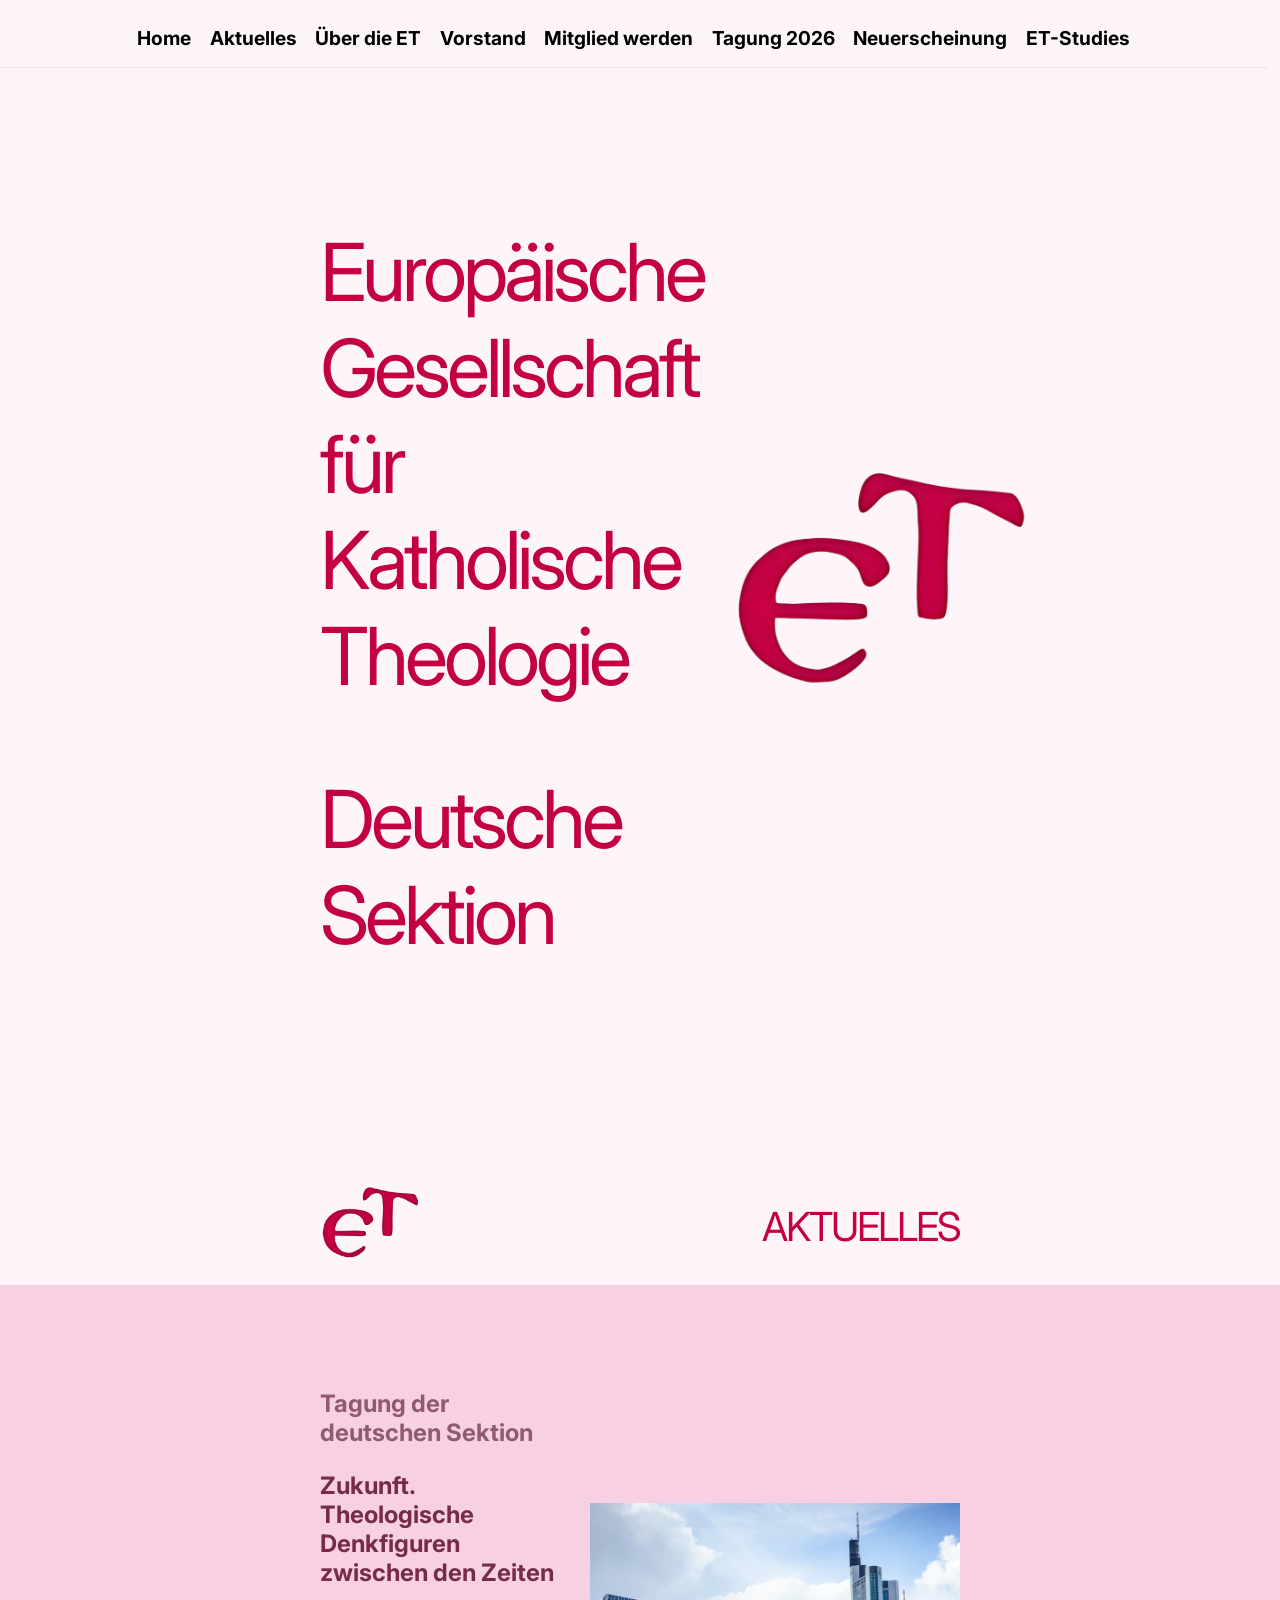
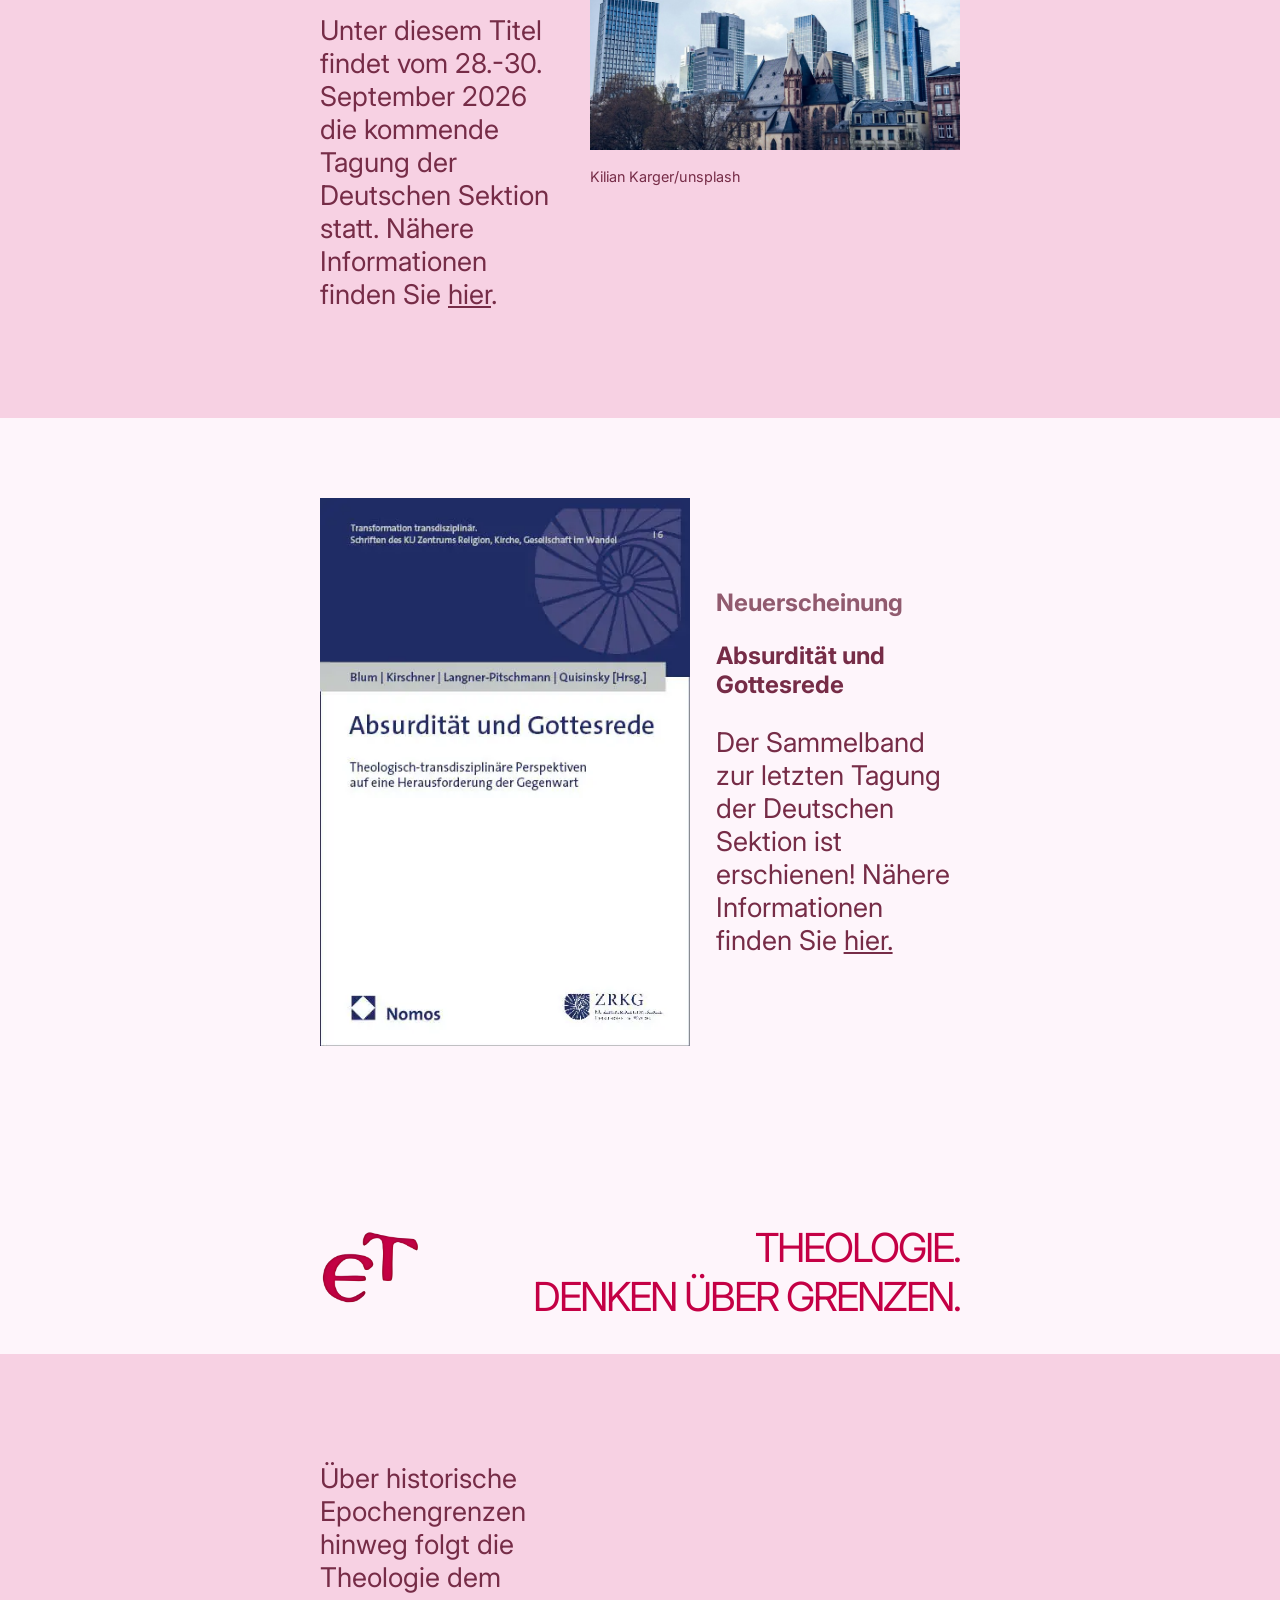
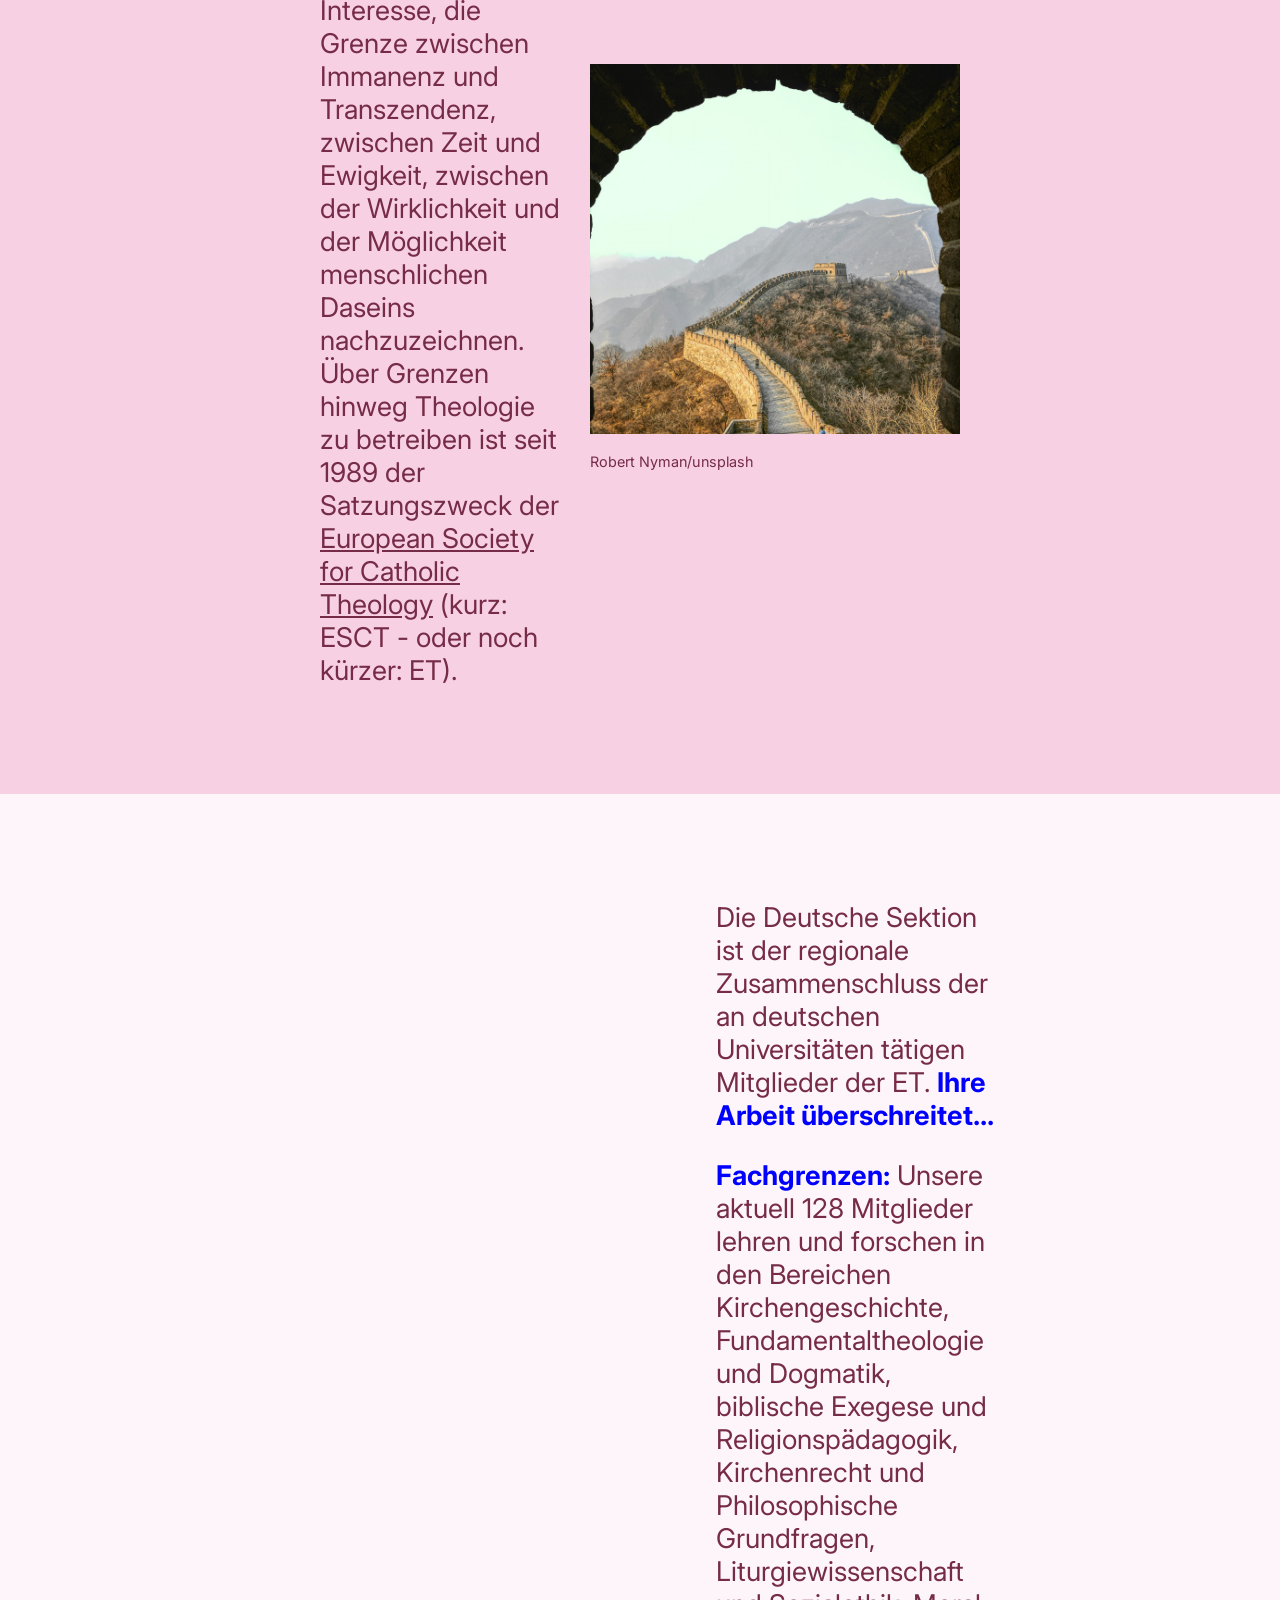
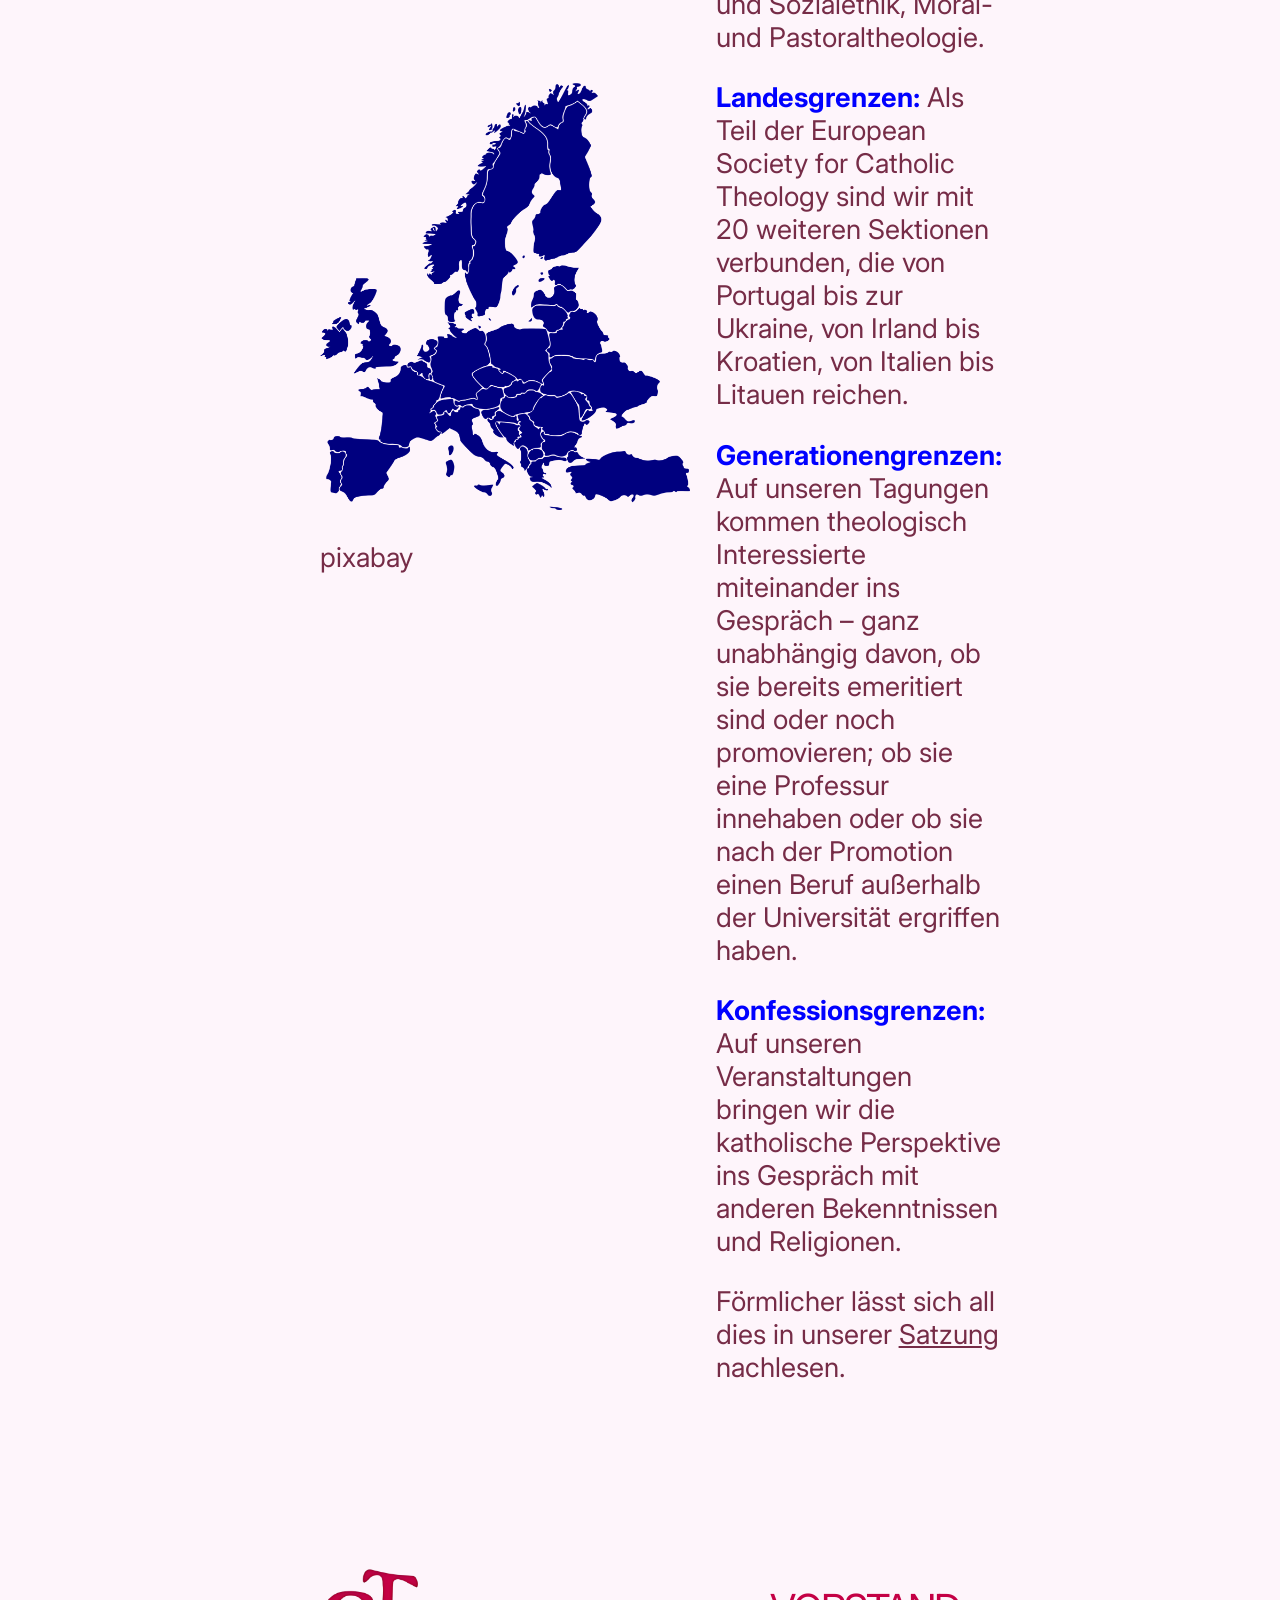
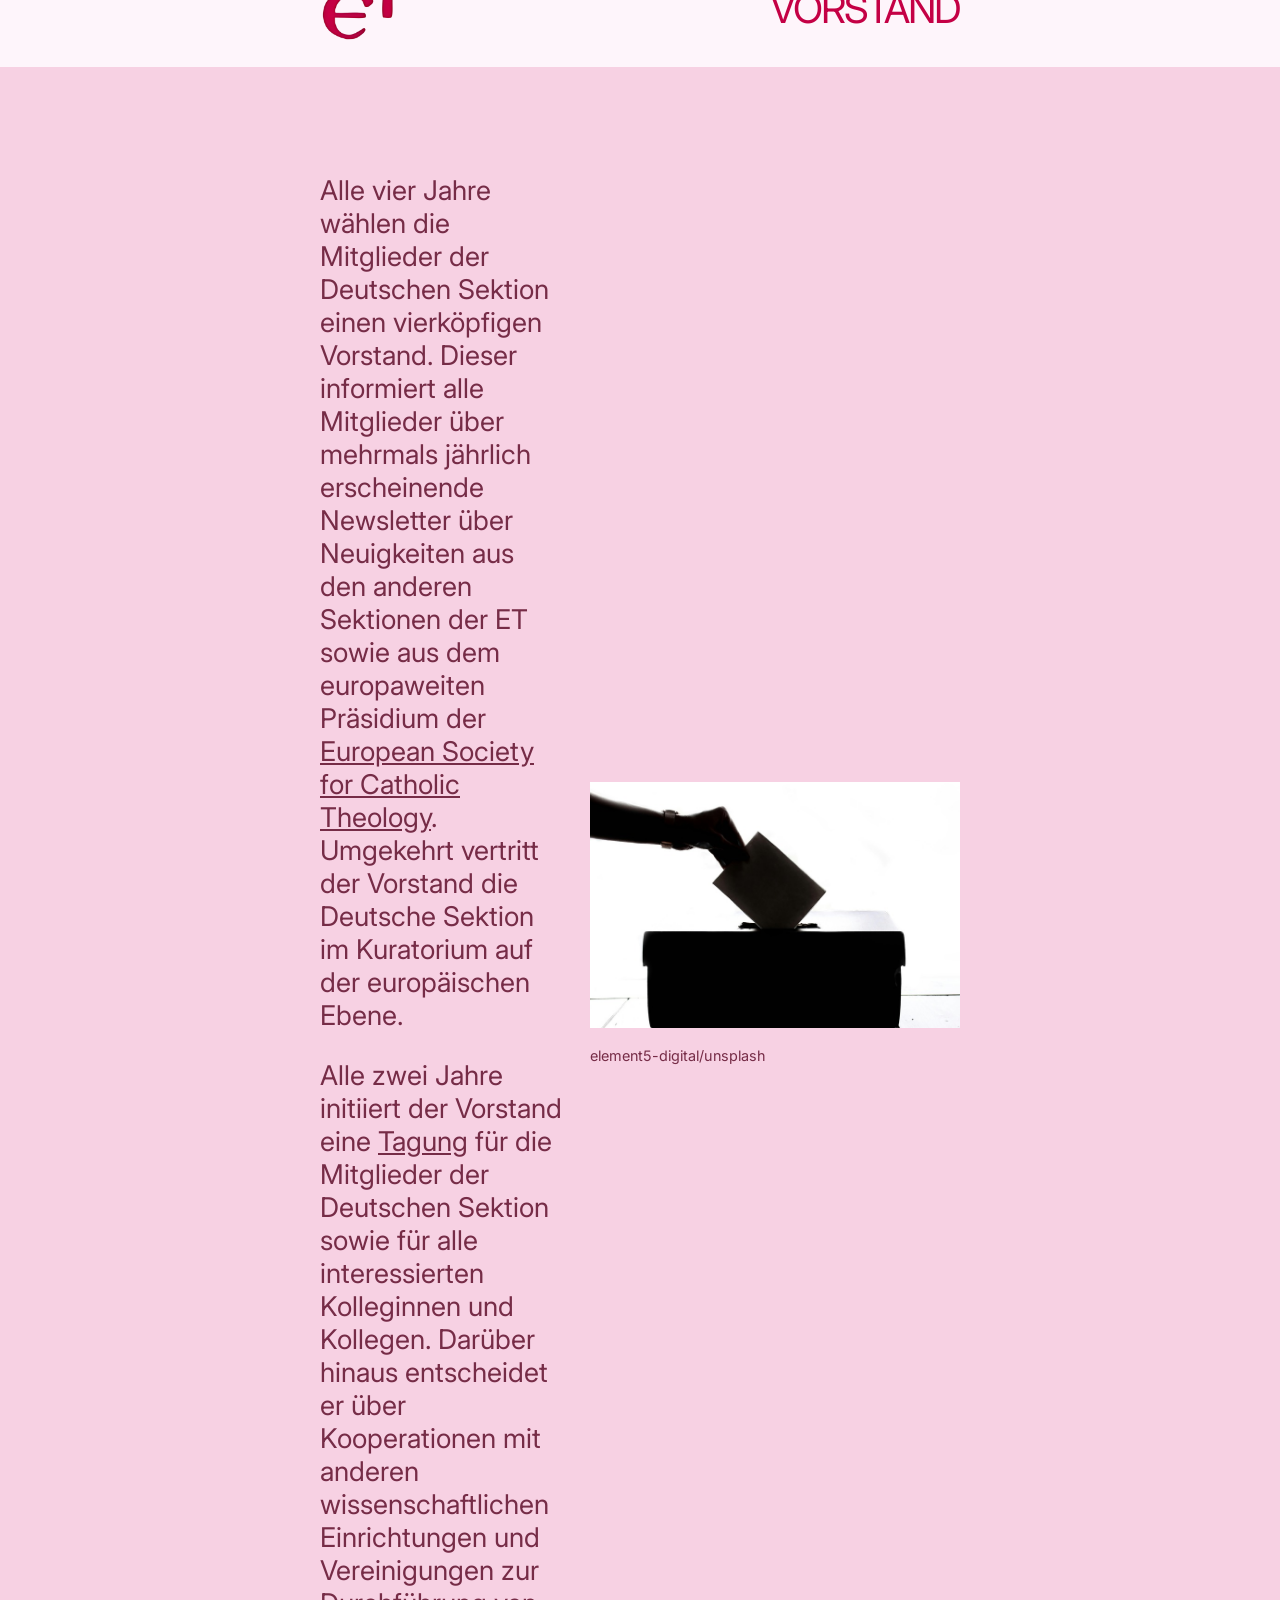
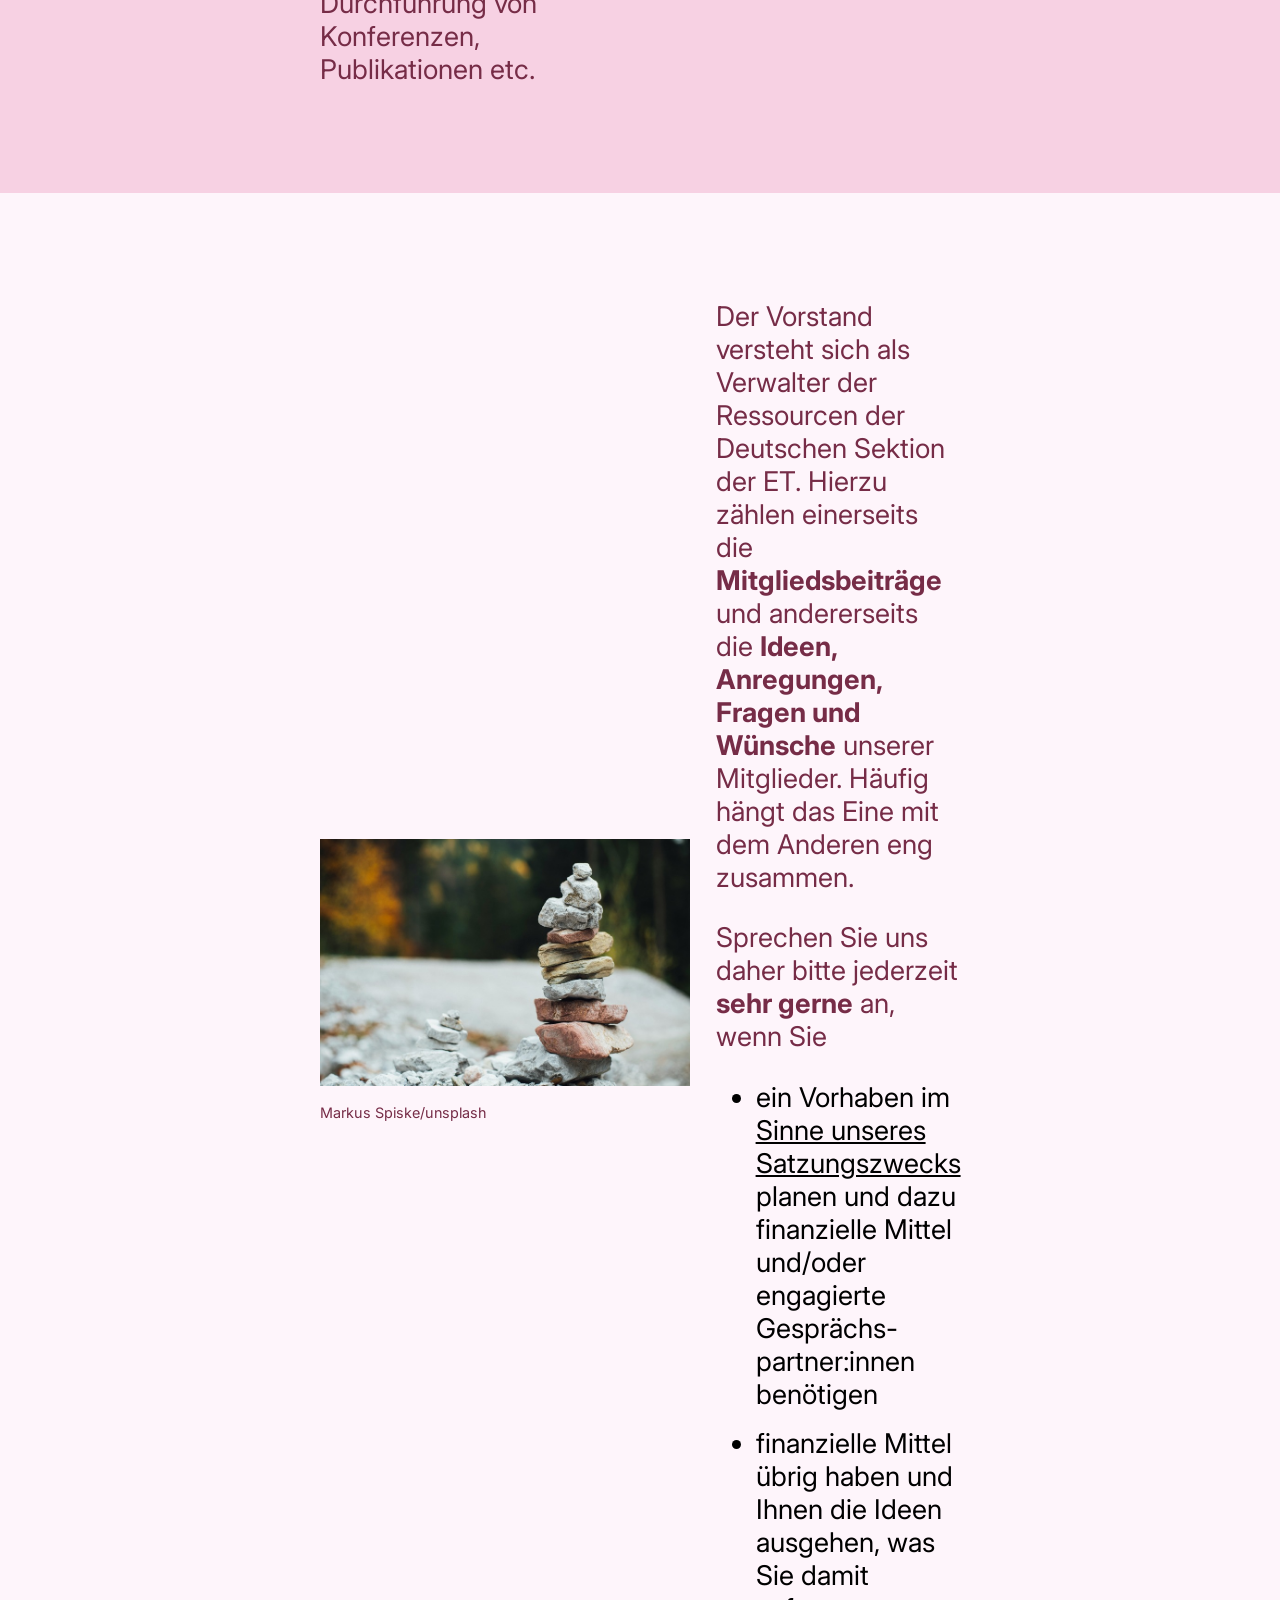
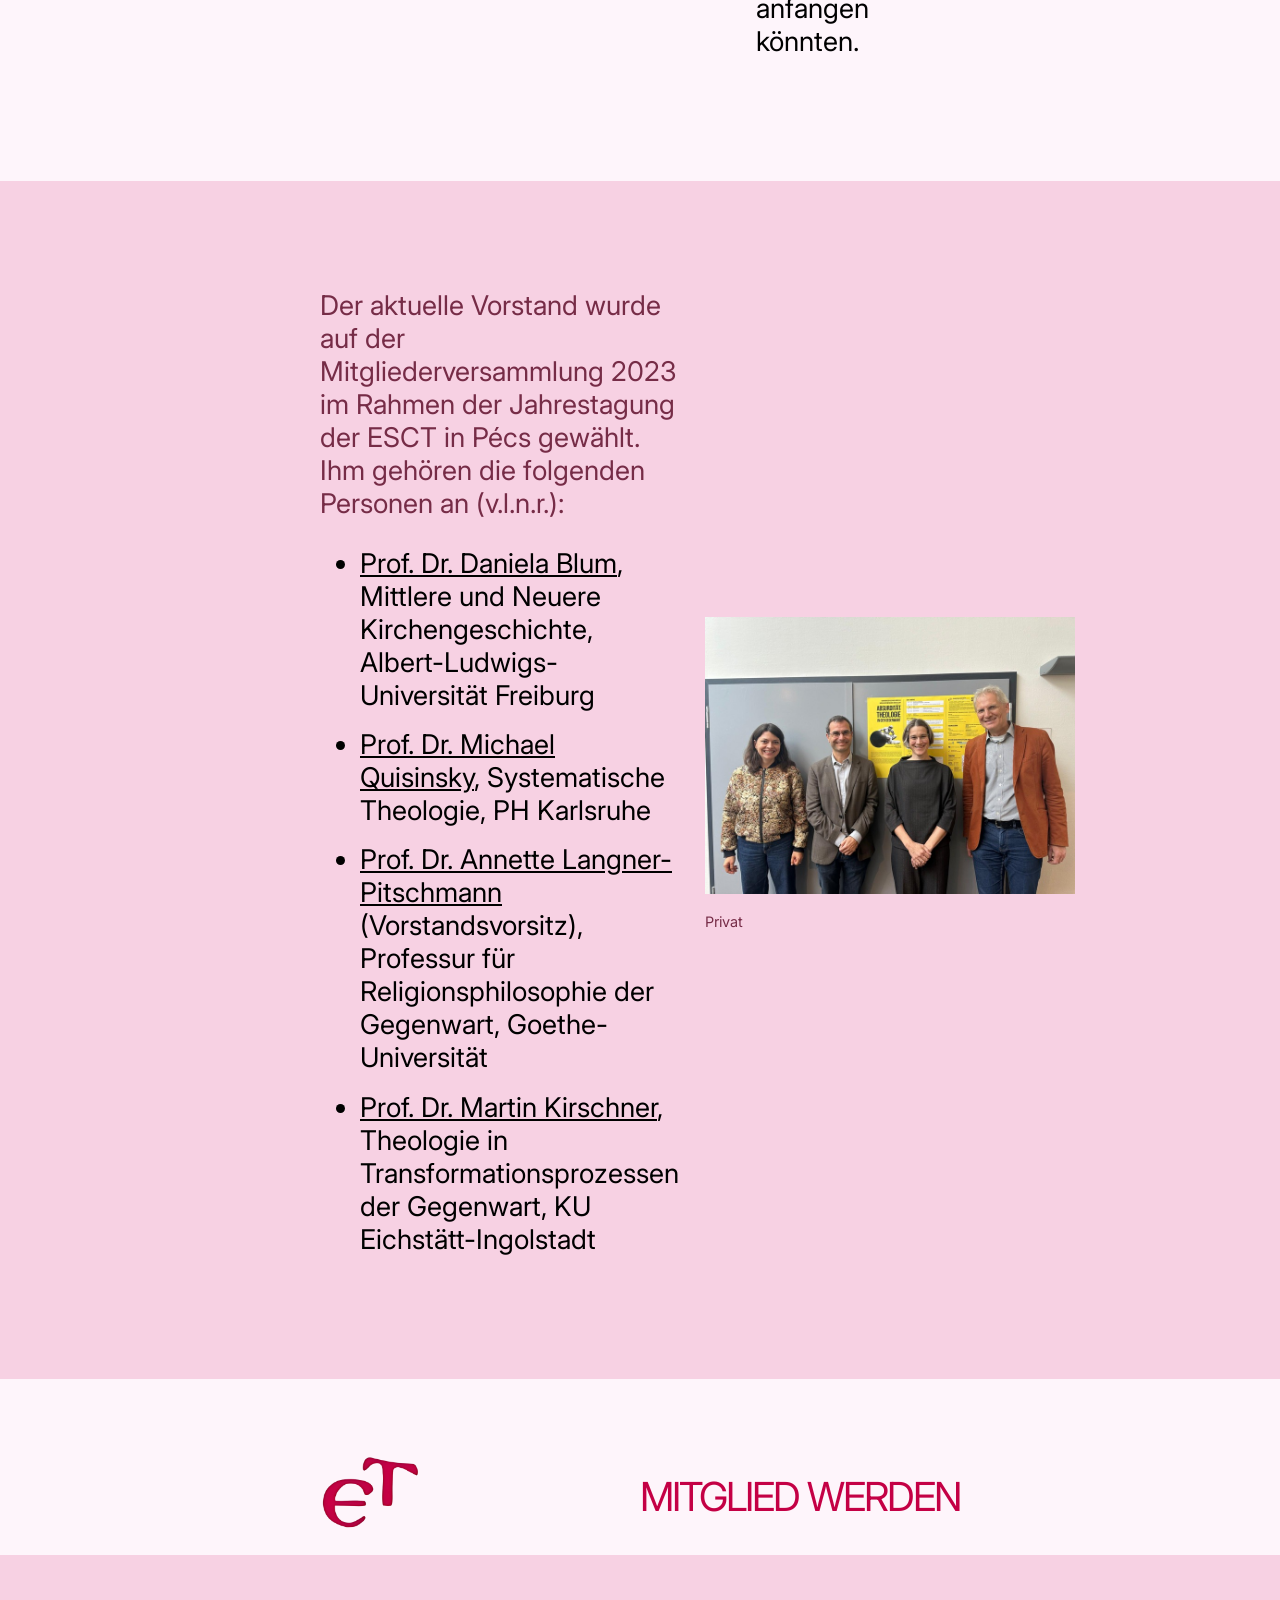
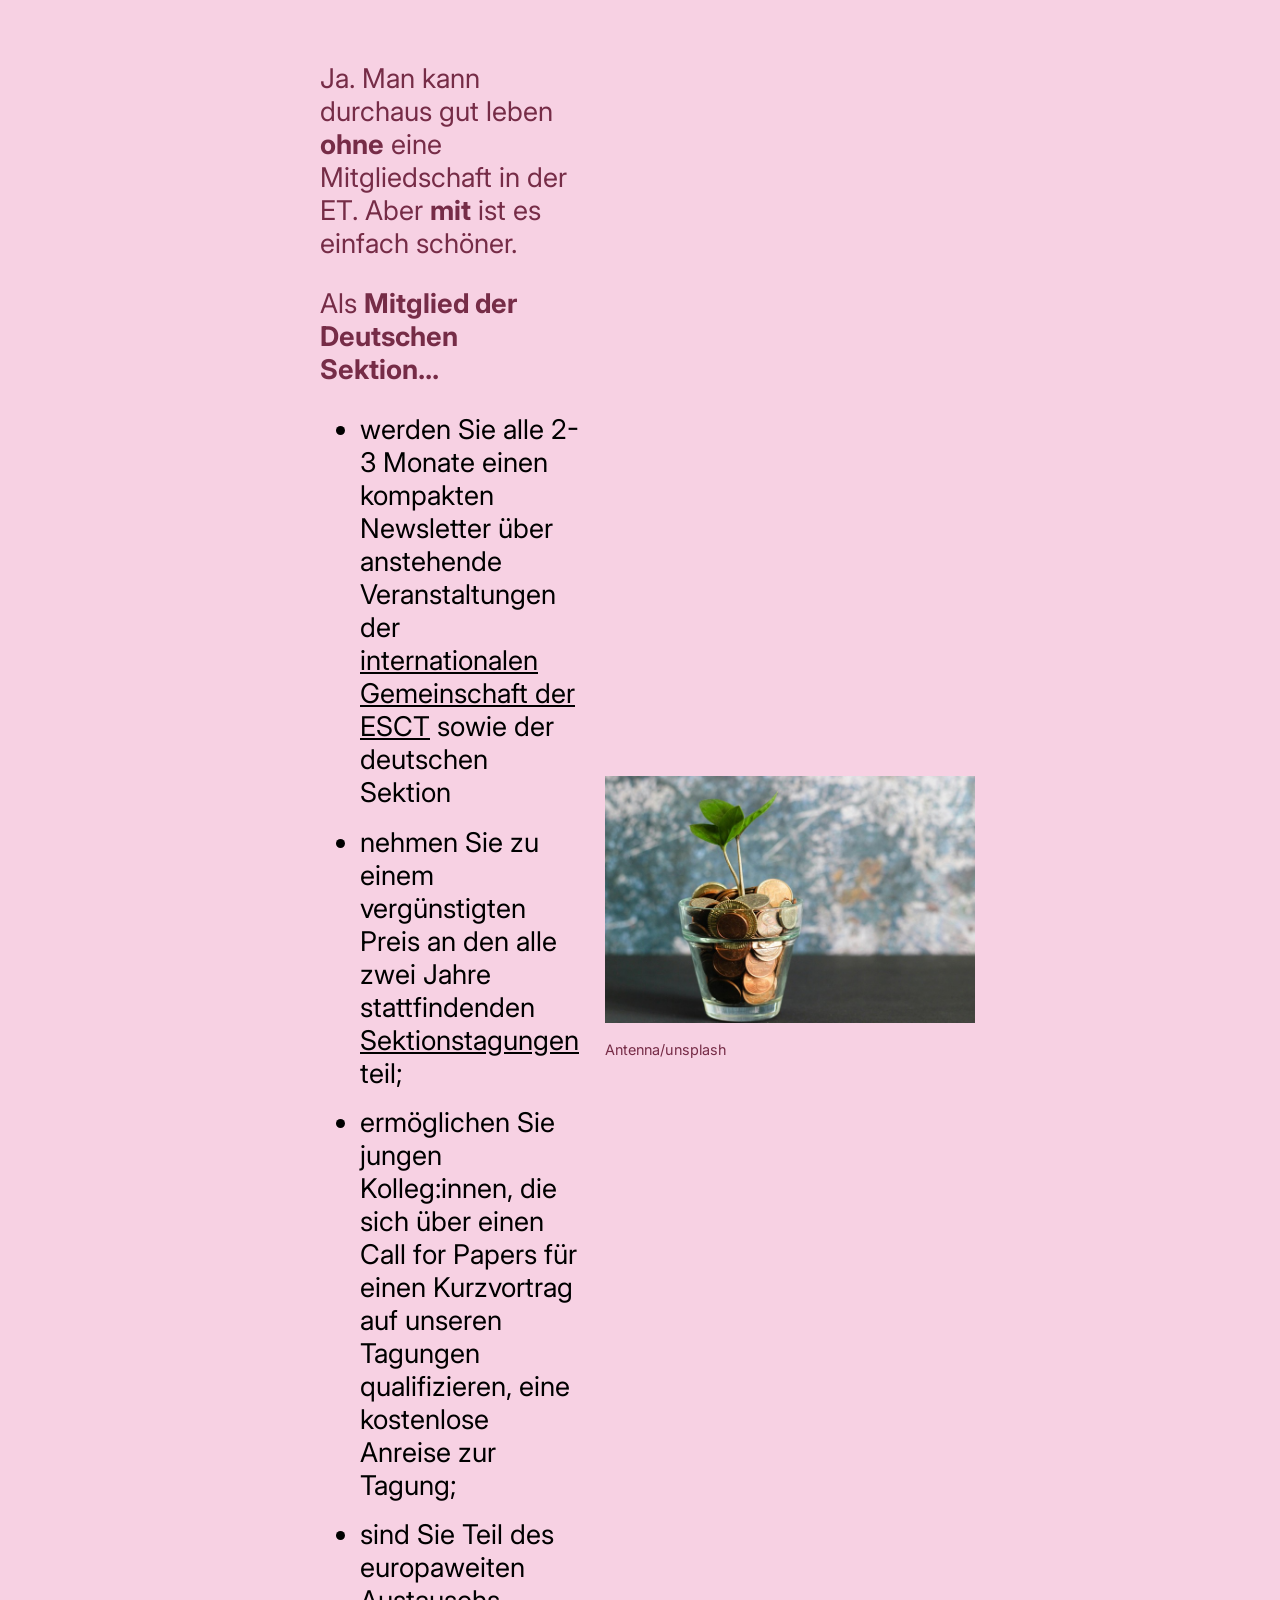
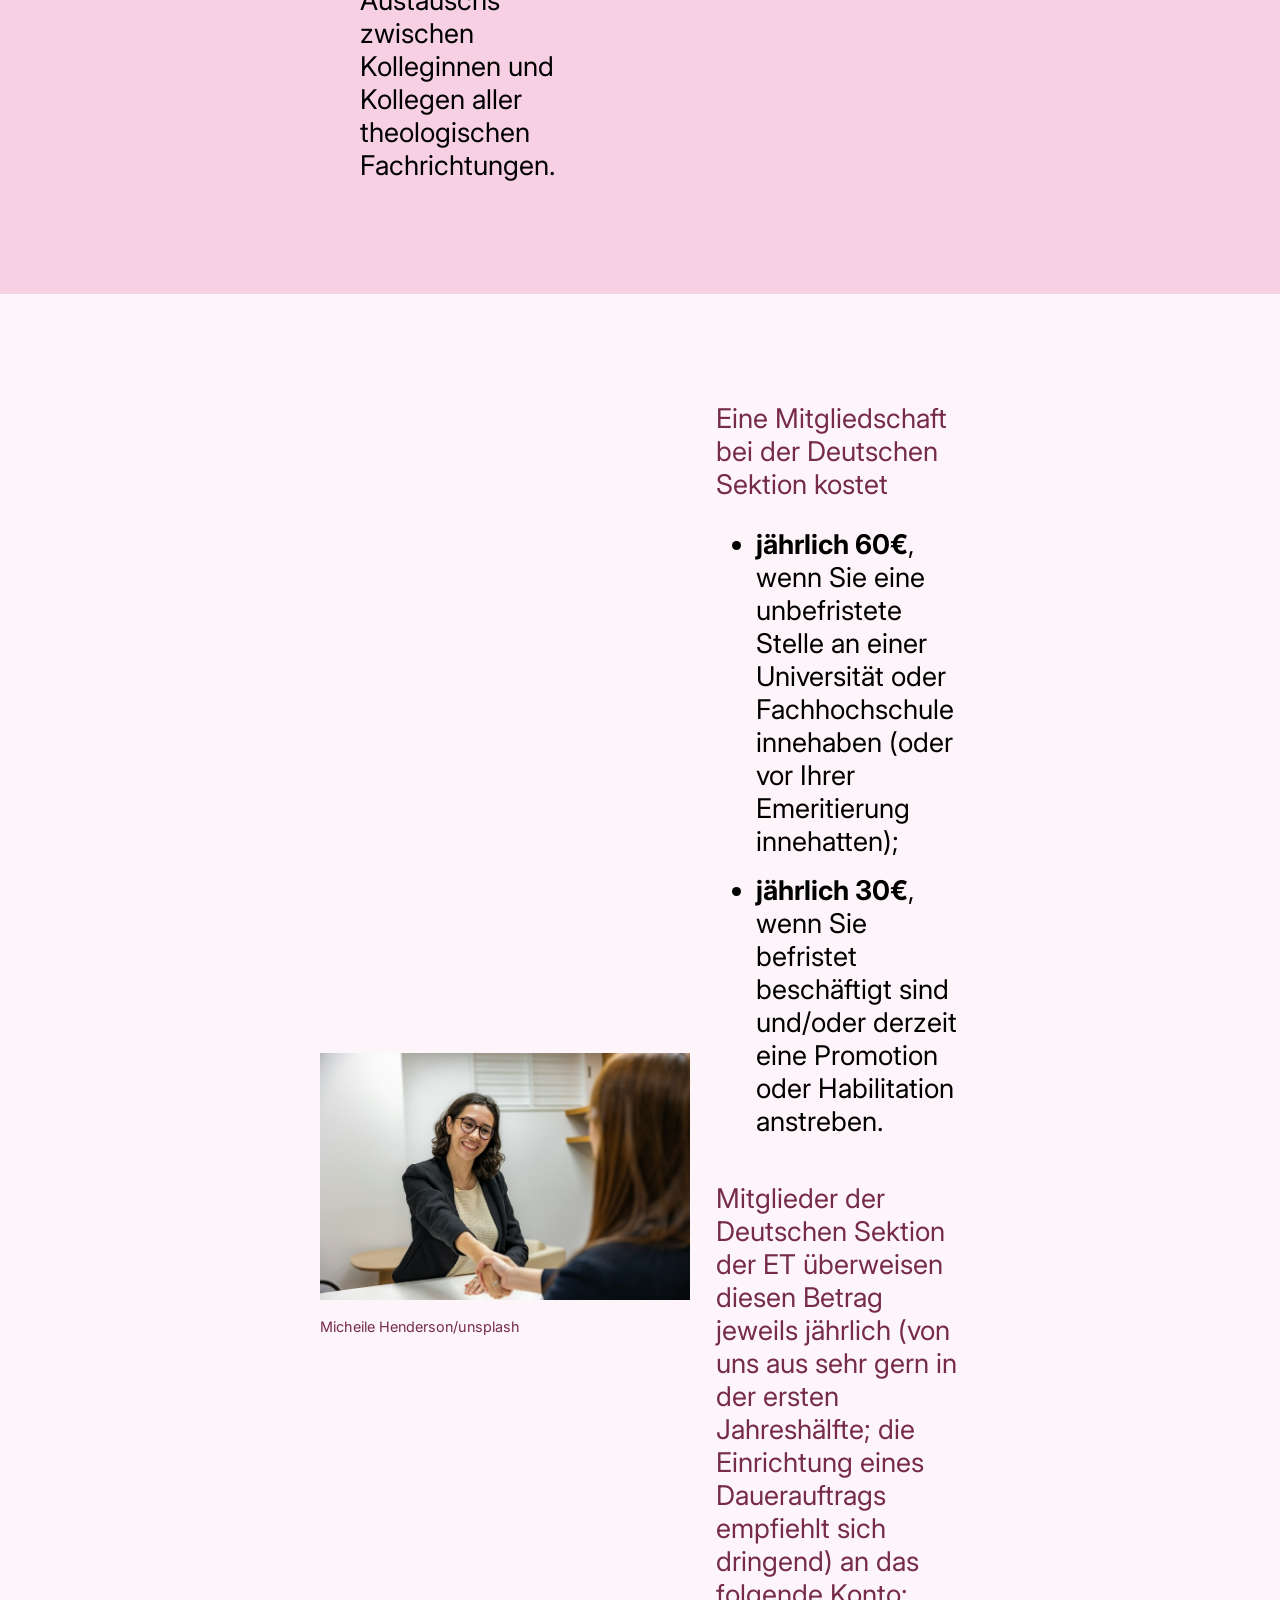
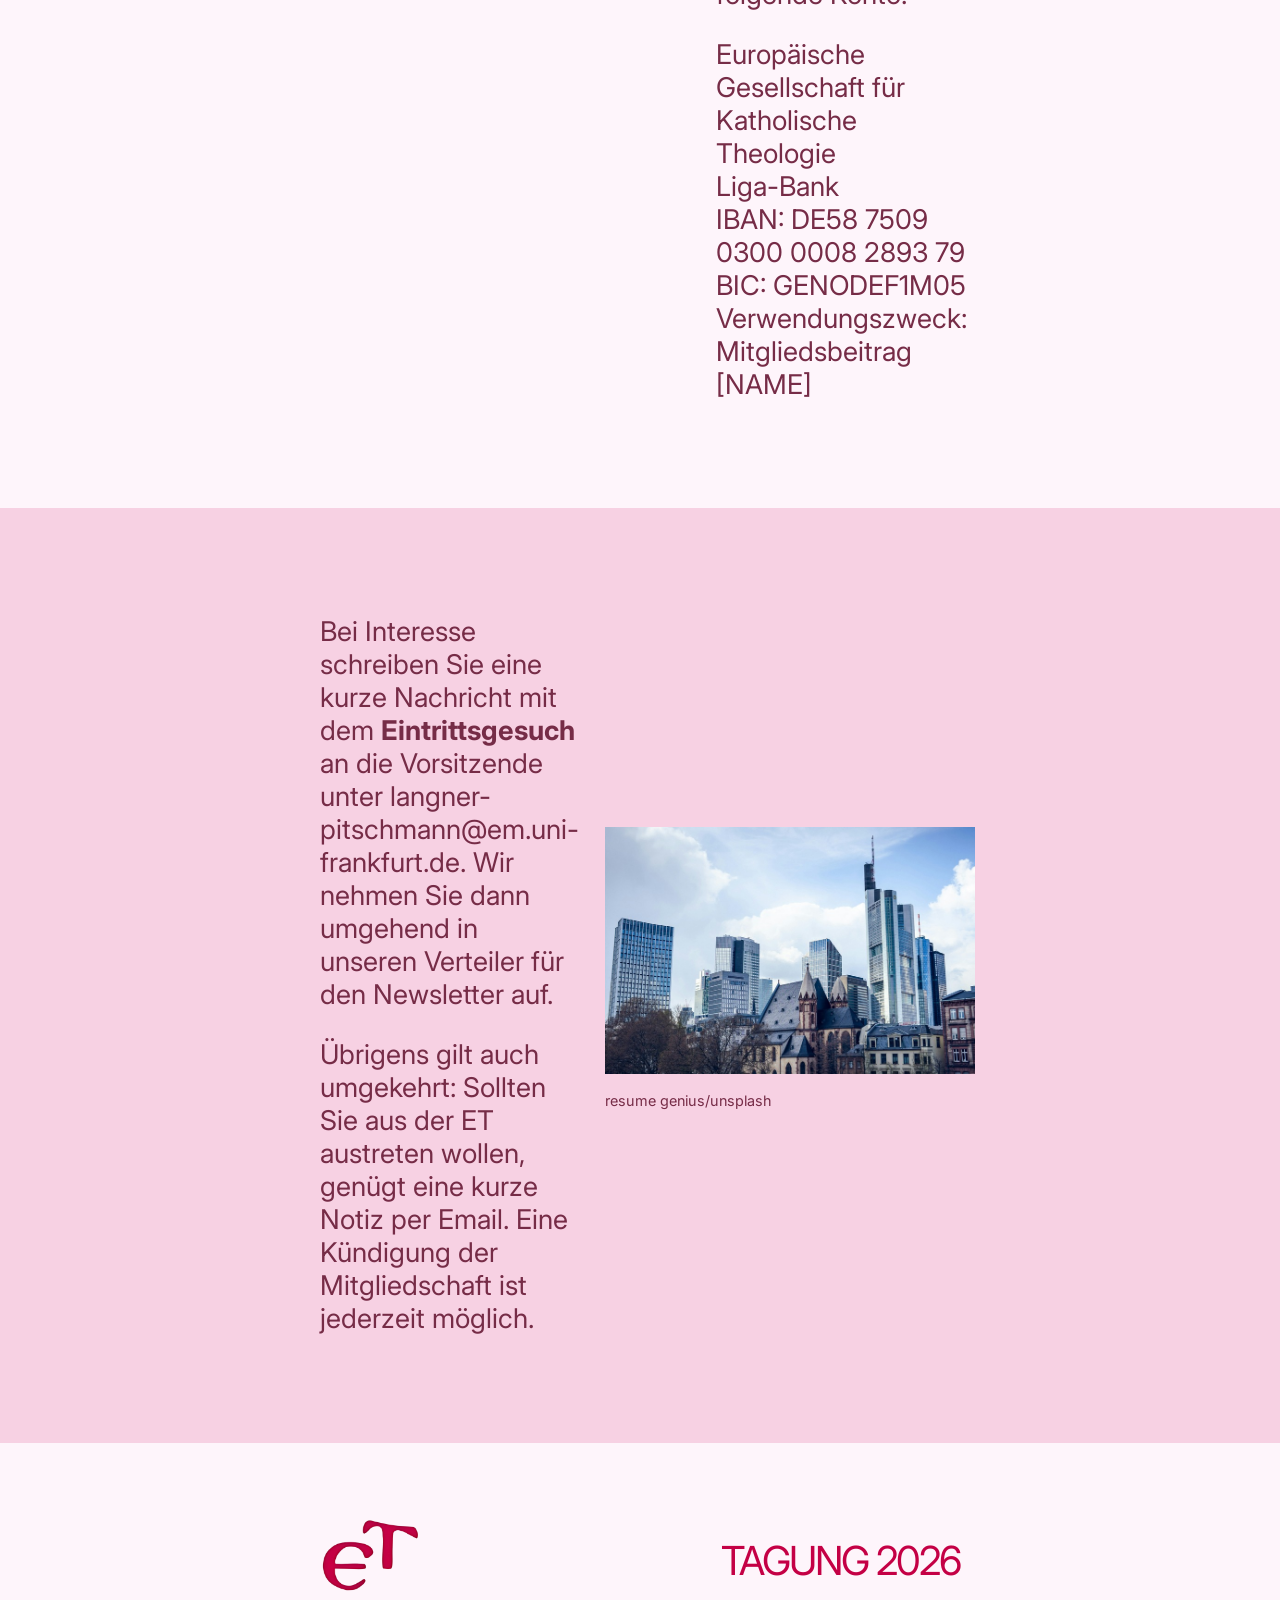
==== commit 2d0ed891: "Rechtschreibfehler ausgebessert" ====
--- a/index.html
+++ b/index.html
@@ -39,7 +39,7 @@
           <a href = "#neuerscheinung">Neuerscheinung</a>
         </li>
         <li>
-          <a href = "#studies">ET-Studien</a>
+          <a href = "#studies">ET-Studies</a>
         </li>
       </ul>
     </nav>
@@ -179,10 +179,10 @@
         <div class = "text hidden slideRight">
           <p>Der aktuelle Vorstand wurde auf der Mitgliederversammlung 2023 im Rahmen der Jahrestagung der ESCT in Pécs gewählt. Ihm gehören die folgenden Personen an (v.l.n.r.):
             <ul>
-              <li><a class = "link" target ="_blank" href = "https://uni-freiburg.de/theol-mnkg/professorin/">Prof. Dr. Daniela Blum</a>, Mittlere und neue Kirchengeschichte, Albert-Ludwigs-Universität Freiburg</li>
-              <li><a class = "link" target ="_blank" href = "https://www.ph-karlsruhe.de/personen/detail/Michael_Quisinsky_8573">Prof. Dr. Michael Quisinsky</a> Systematische Theologie, PH Karlsruh</li>
-              <li><a class = "link" target ="_blank" href = "https://www.uni-frankfurt.de/89305920/Tenure_Track">Prof. Dr. Annette Langner-Pitschmann</a> (Vorstandsvorsitz), Theologie in globalisierter Gegenwart, Goethe-Universität</li>
-              <li><a class = "link" target ="_blank" href = "https://www.ku.de/thf/theologie-in-transformationsprozessen-der-gegenwart/mitarbeitende/prof-dr-martin-kirschner">Prof. Dr. Martin Kirschner</a>, Theologie in Transformations-prozessen der Gegenwart, KU Eichstätt</li>
+              <li><a class = "link" target ="_blank" href = "https://uni-freiburg.de/theol-mnkg/professorin/">Prof. Dr. Daniela Blum</a>, Mittlere und Neuere Kirchengeschichte, Albert-Ludwigs-Universität Freiburg</li>
+              <li><a class = "link" target ="_blank" href = "https://www.ph-karlsruhe.de/personen/detail/Michael_Quisinsky_8573">Prof. Dr. Michael Quisinsky</a>, Systematische Theologie, PH Karlsruhe</li>
+              <li><a class = "link" target ="_blank" href = "https://www.uni-frankfurt.de/89305920/Tenure_Track">Prof. Dr. Annette Langner-Pitschmann</a> (Vorstandsvorsitz), Professur für Religionsphilosophie der Gegenwart, Goethe-Universität</li>
+              <li><a class = "link" target ="_blank" href = "https://www.ku.de/thf/theologie-in-transformationsprozessen-der-gegenwart/mitarbeitende/prof-dr-martin-kirschner">Prof. Dr. Martin Kirschner</a>, Theologie in Transformationsprozessen der Gegenwart, KU Eichstätt-Ingolstadt</li>
             </ul>
           </p>
         </div>
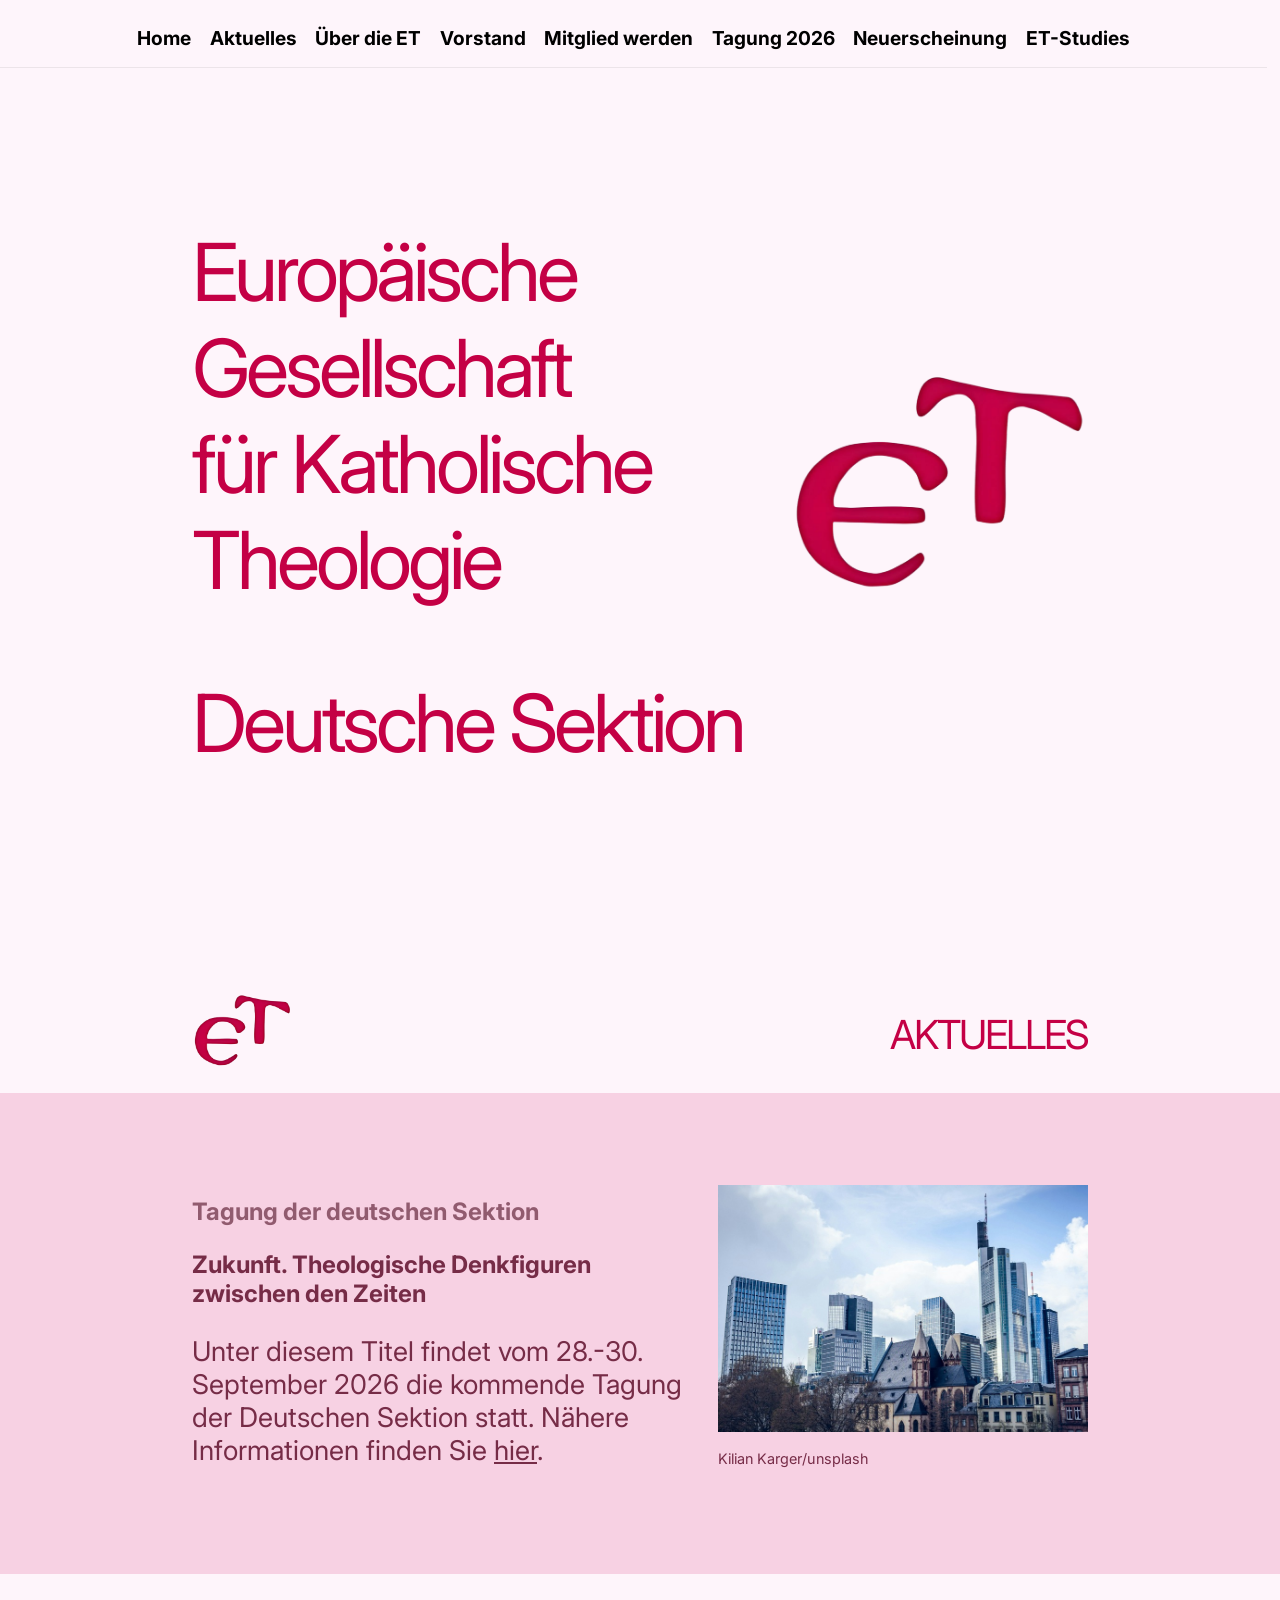
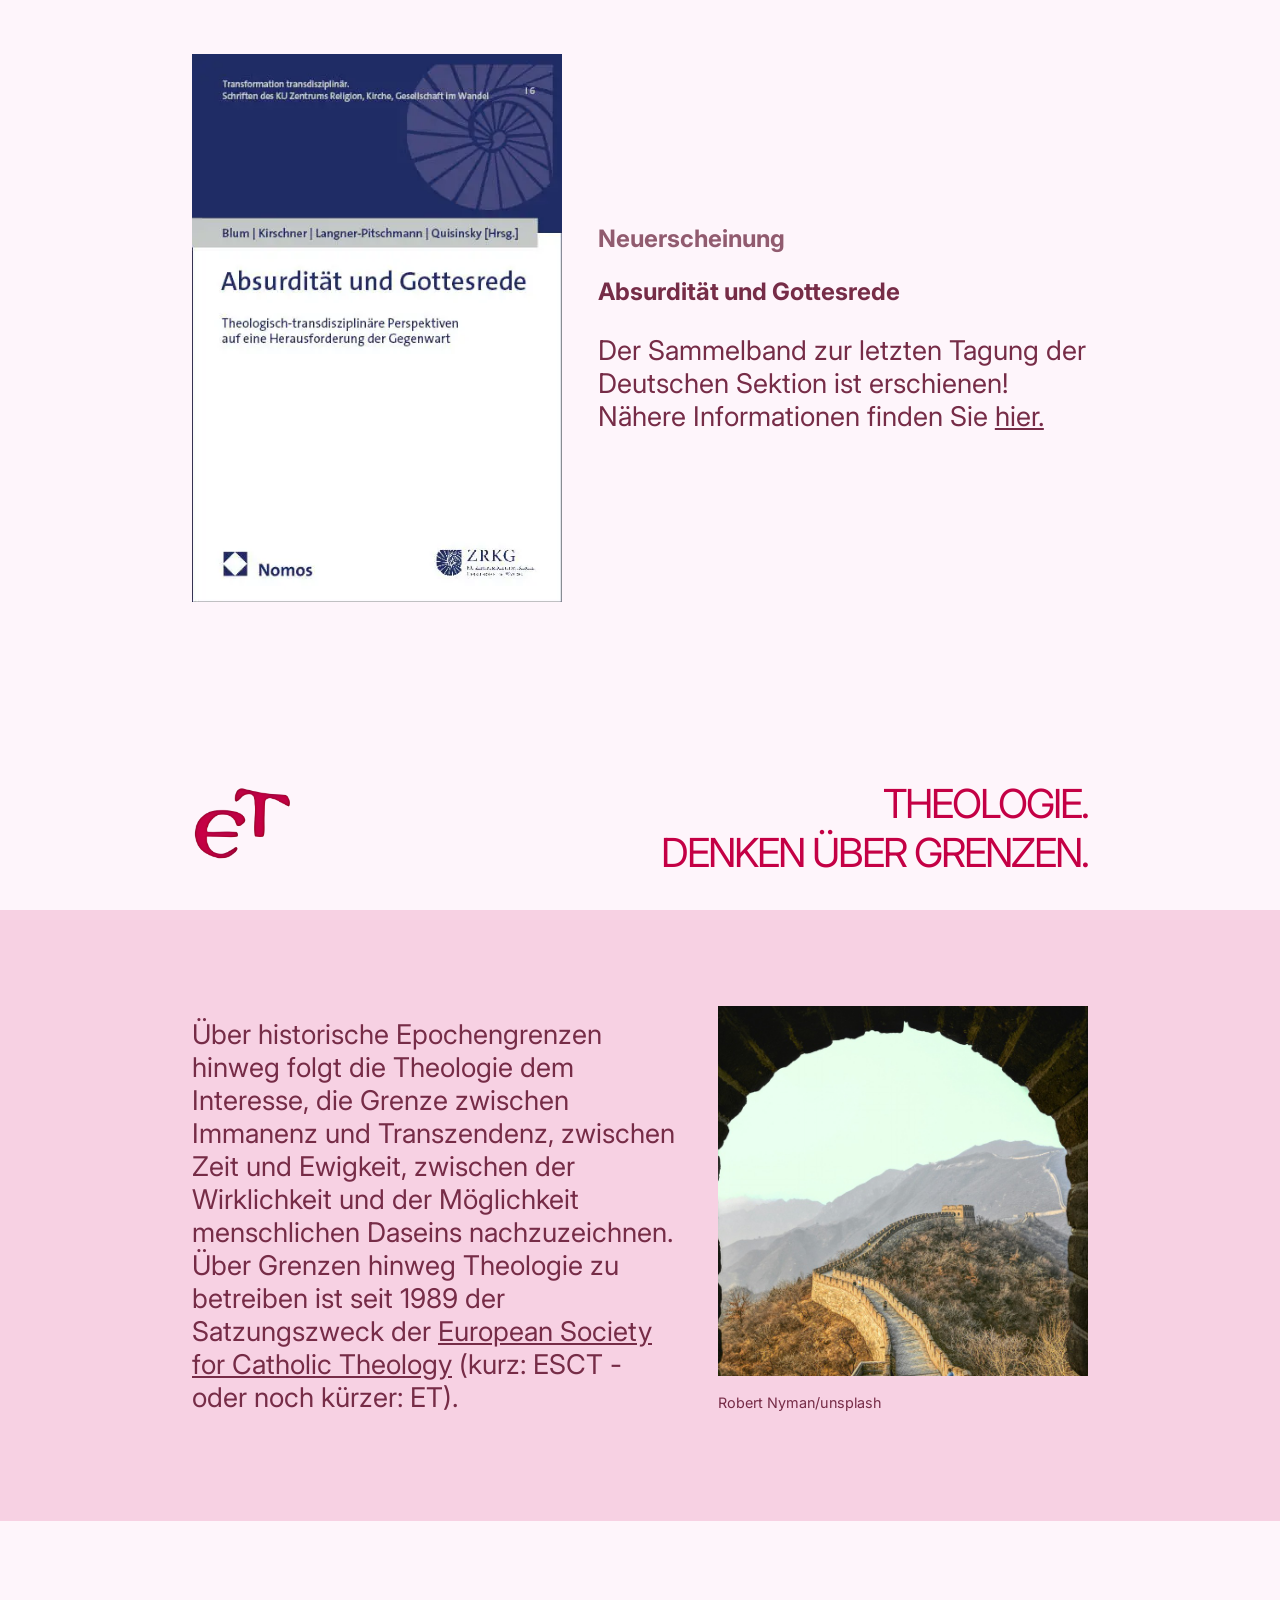
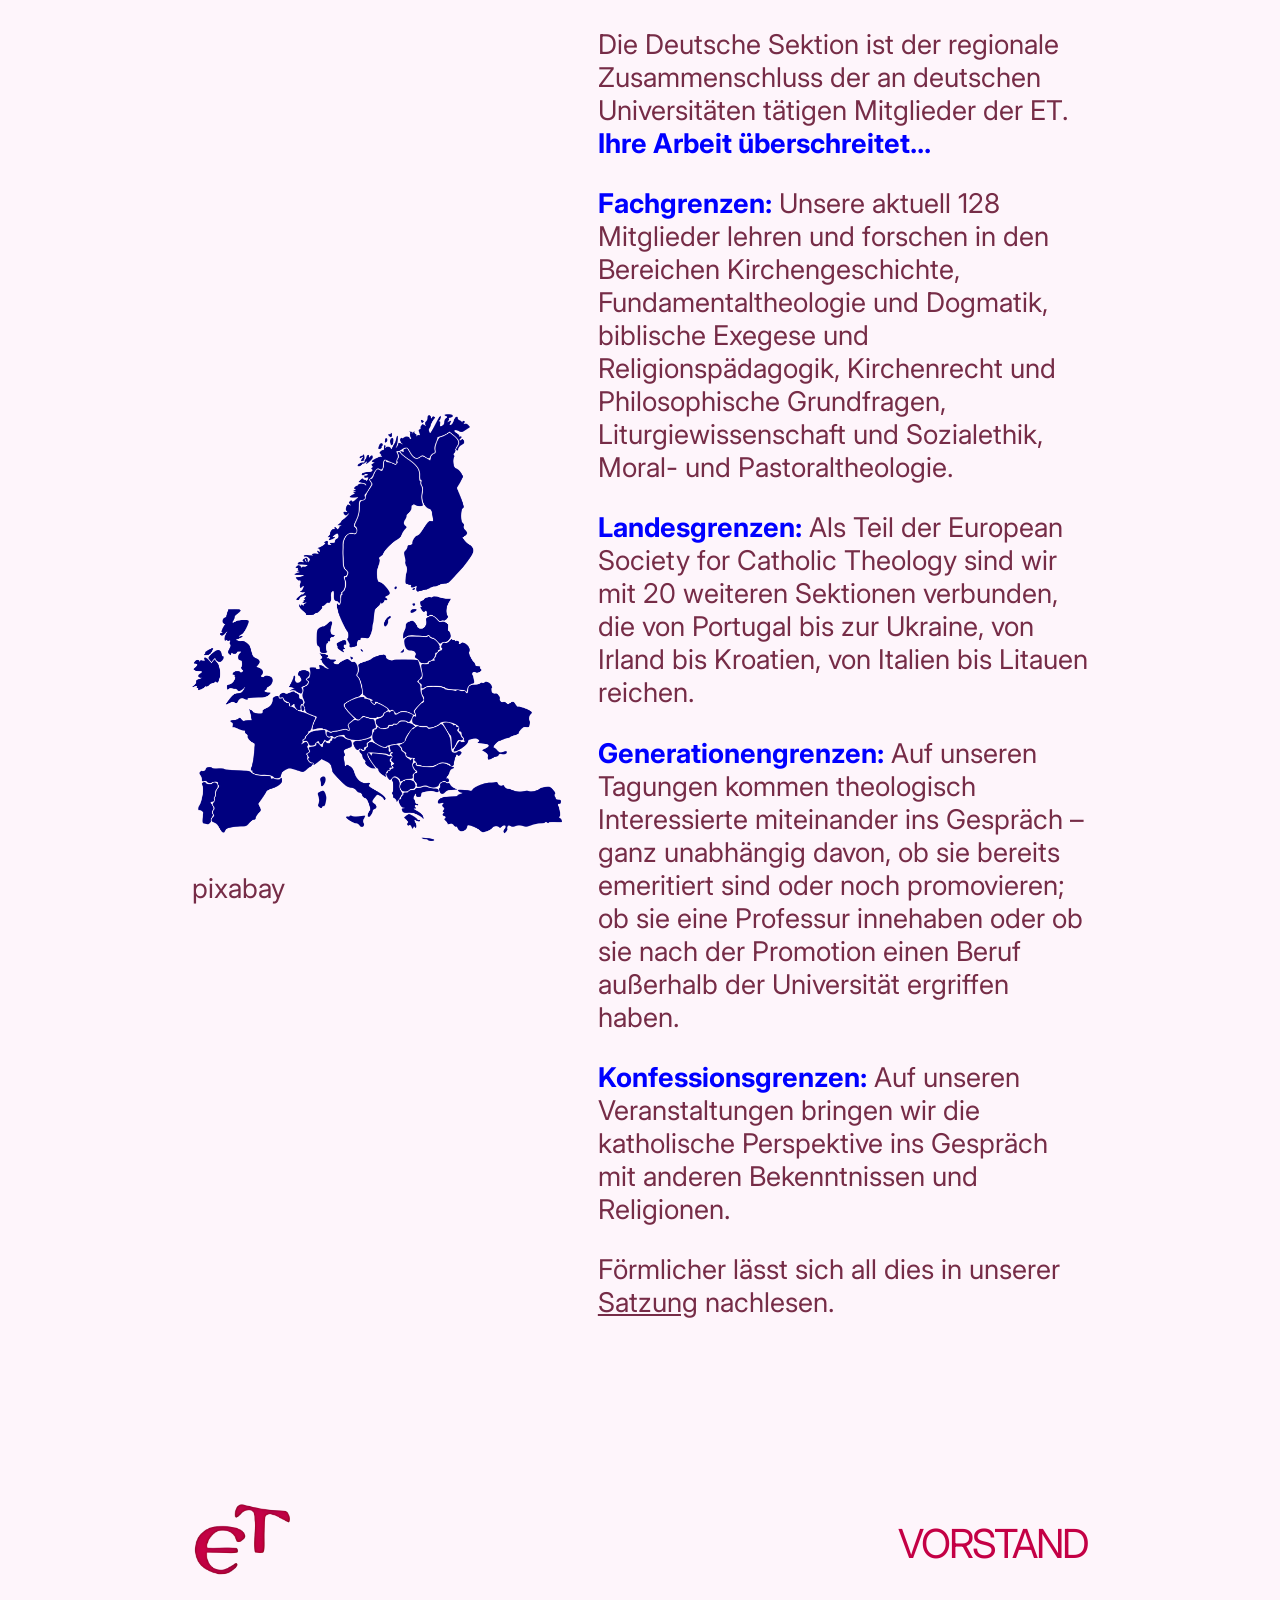
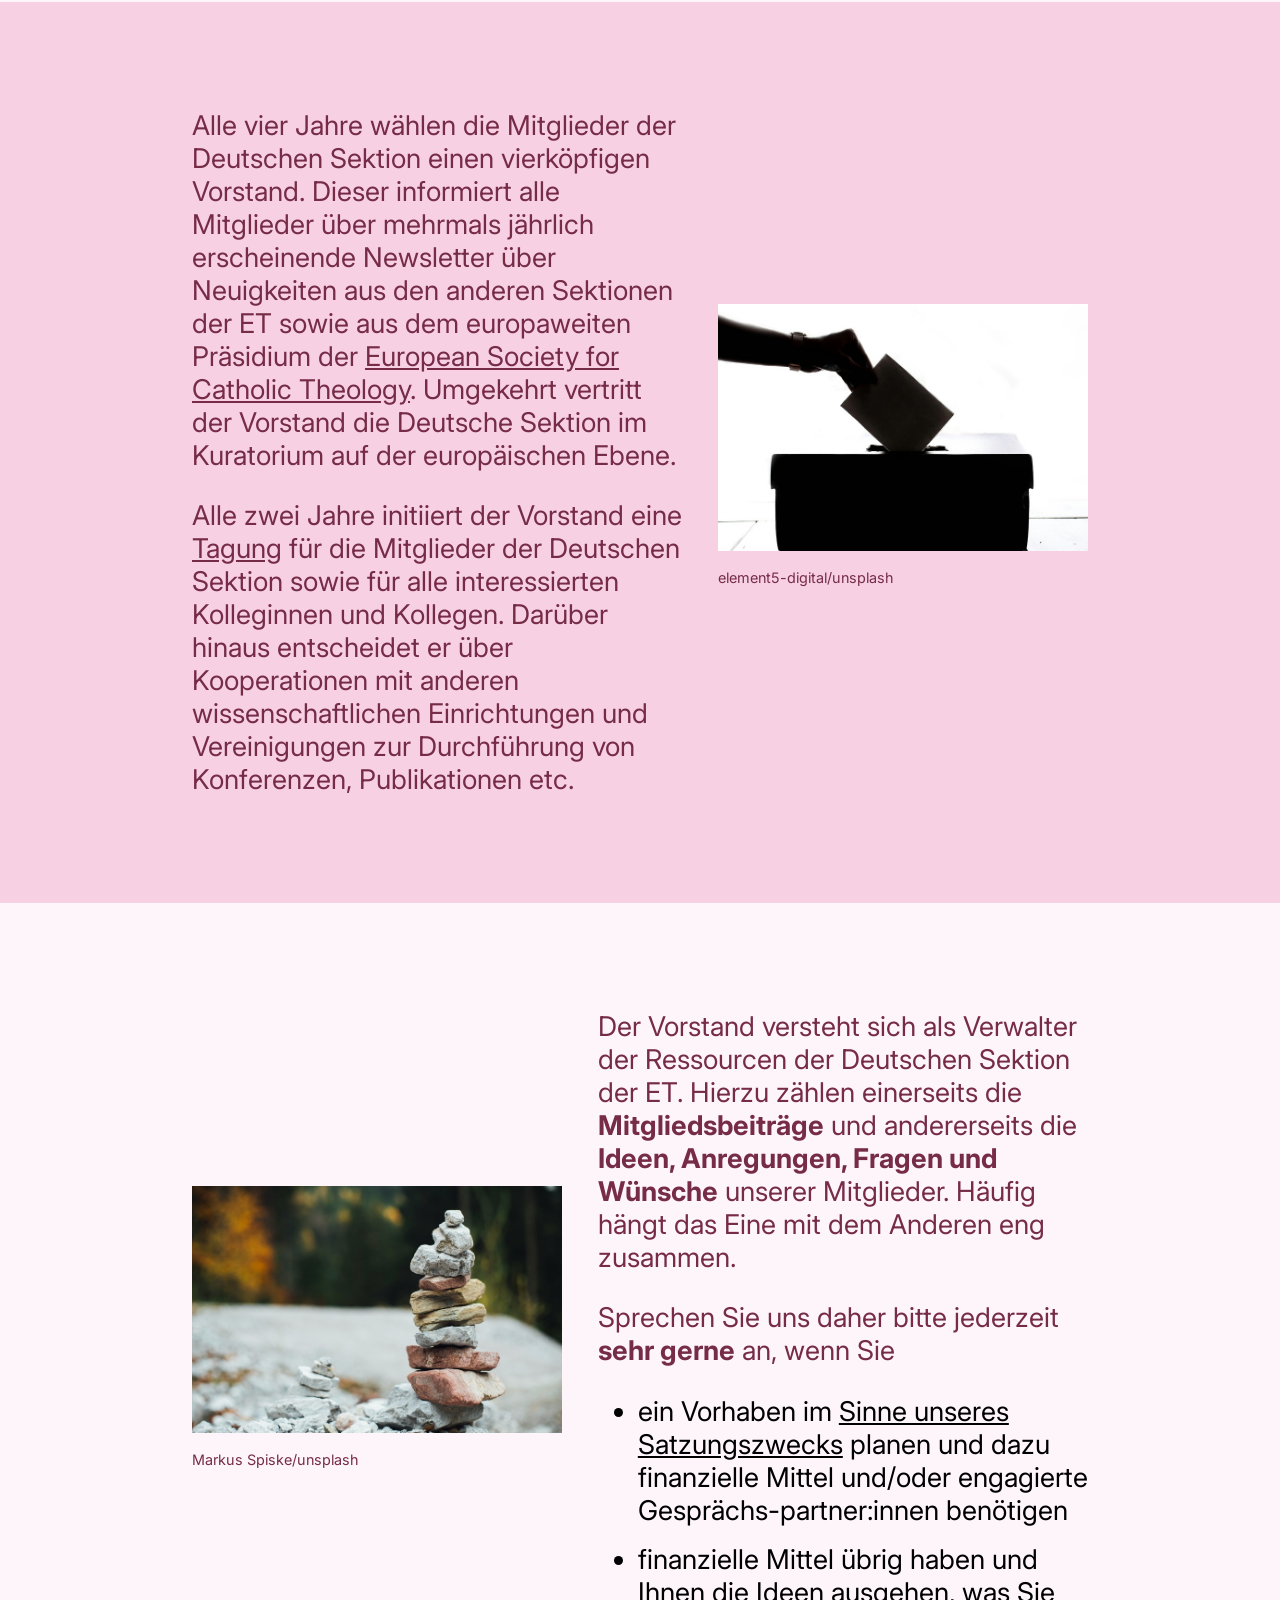
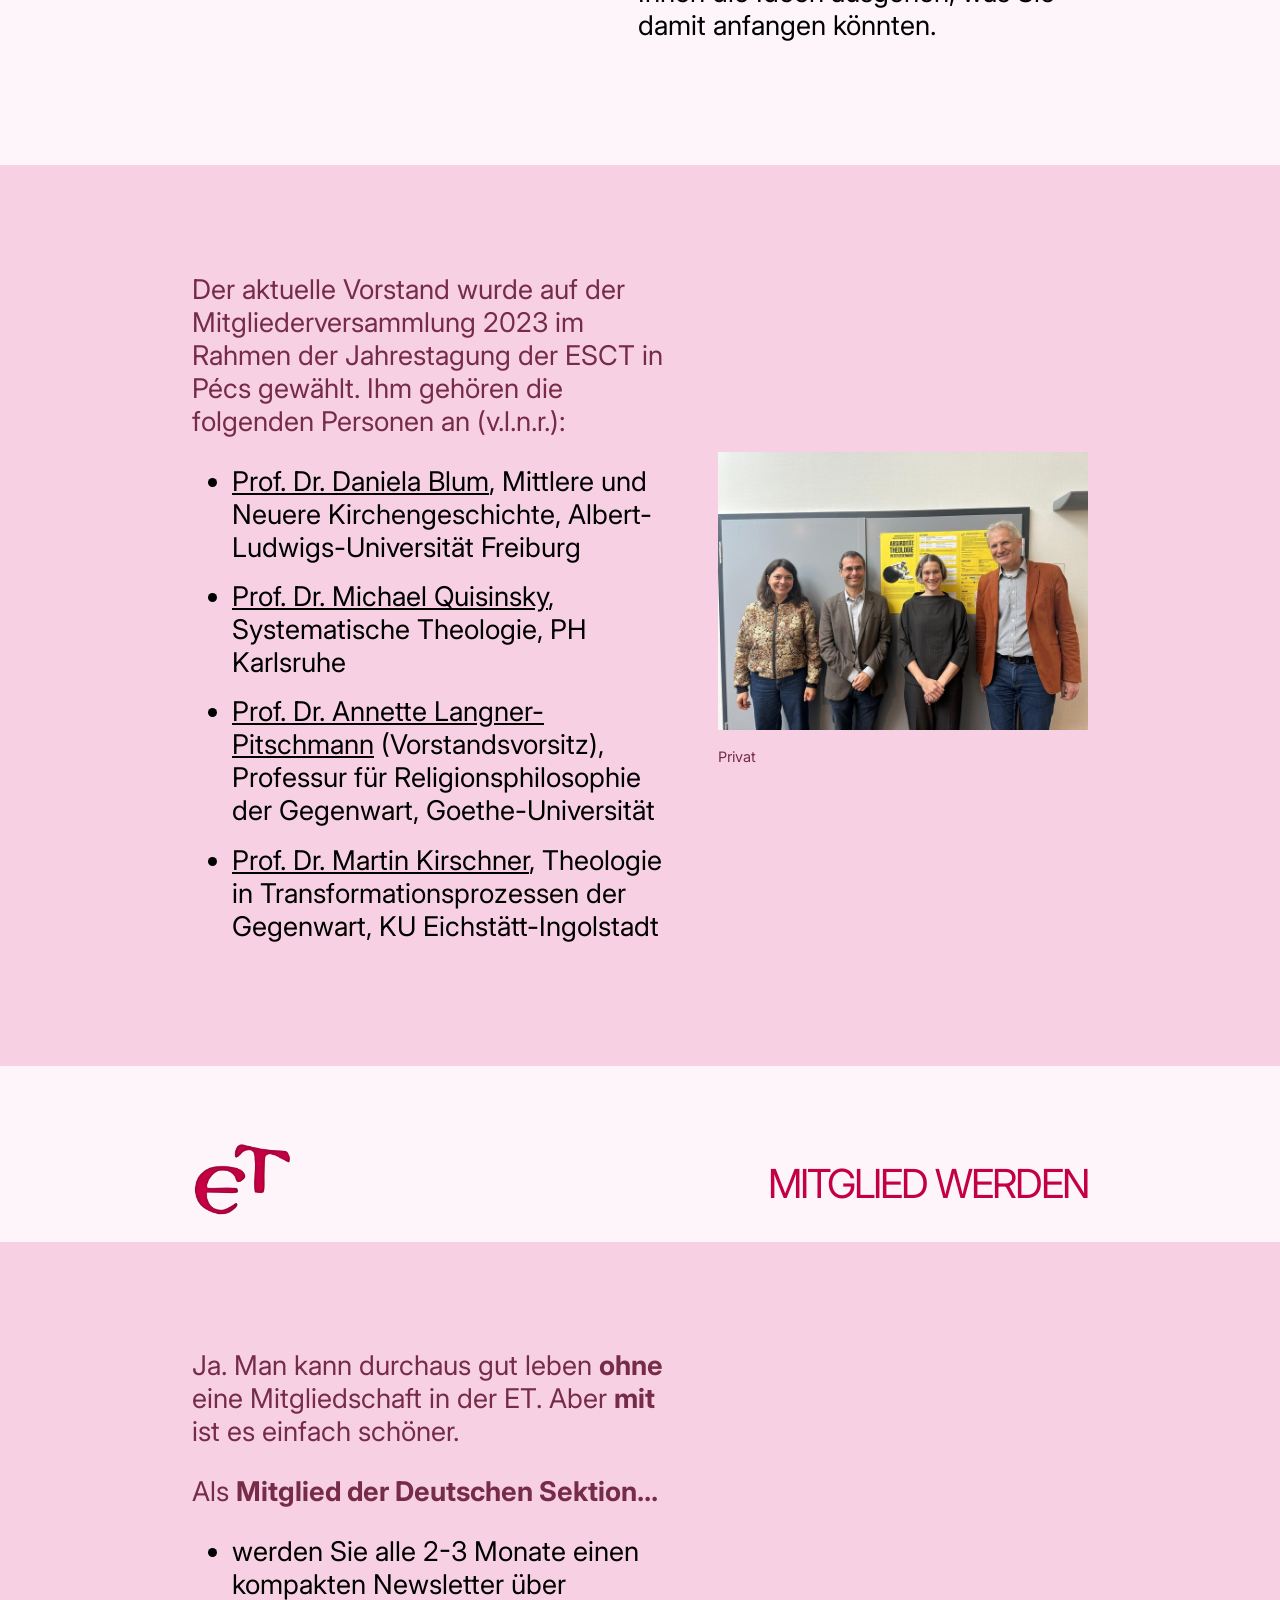
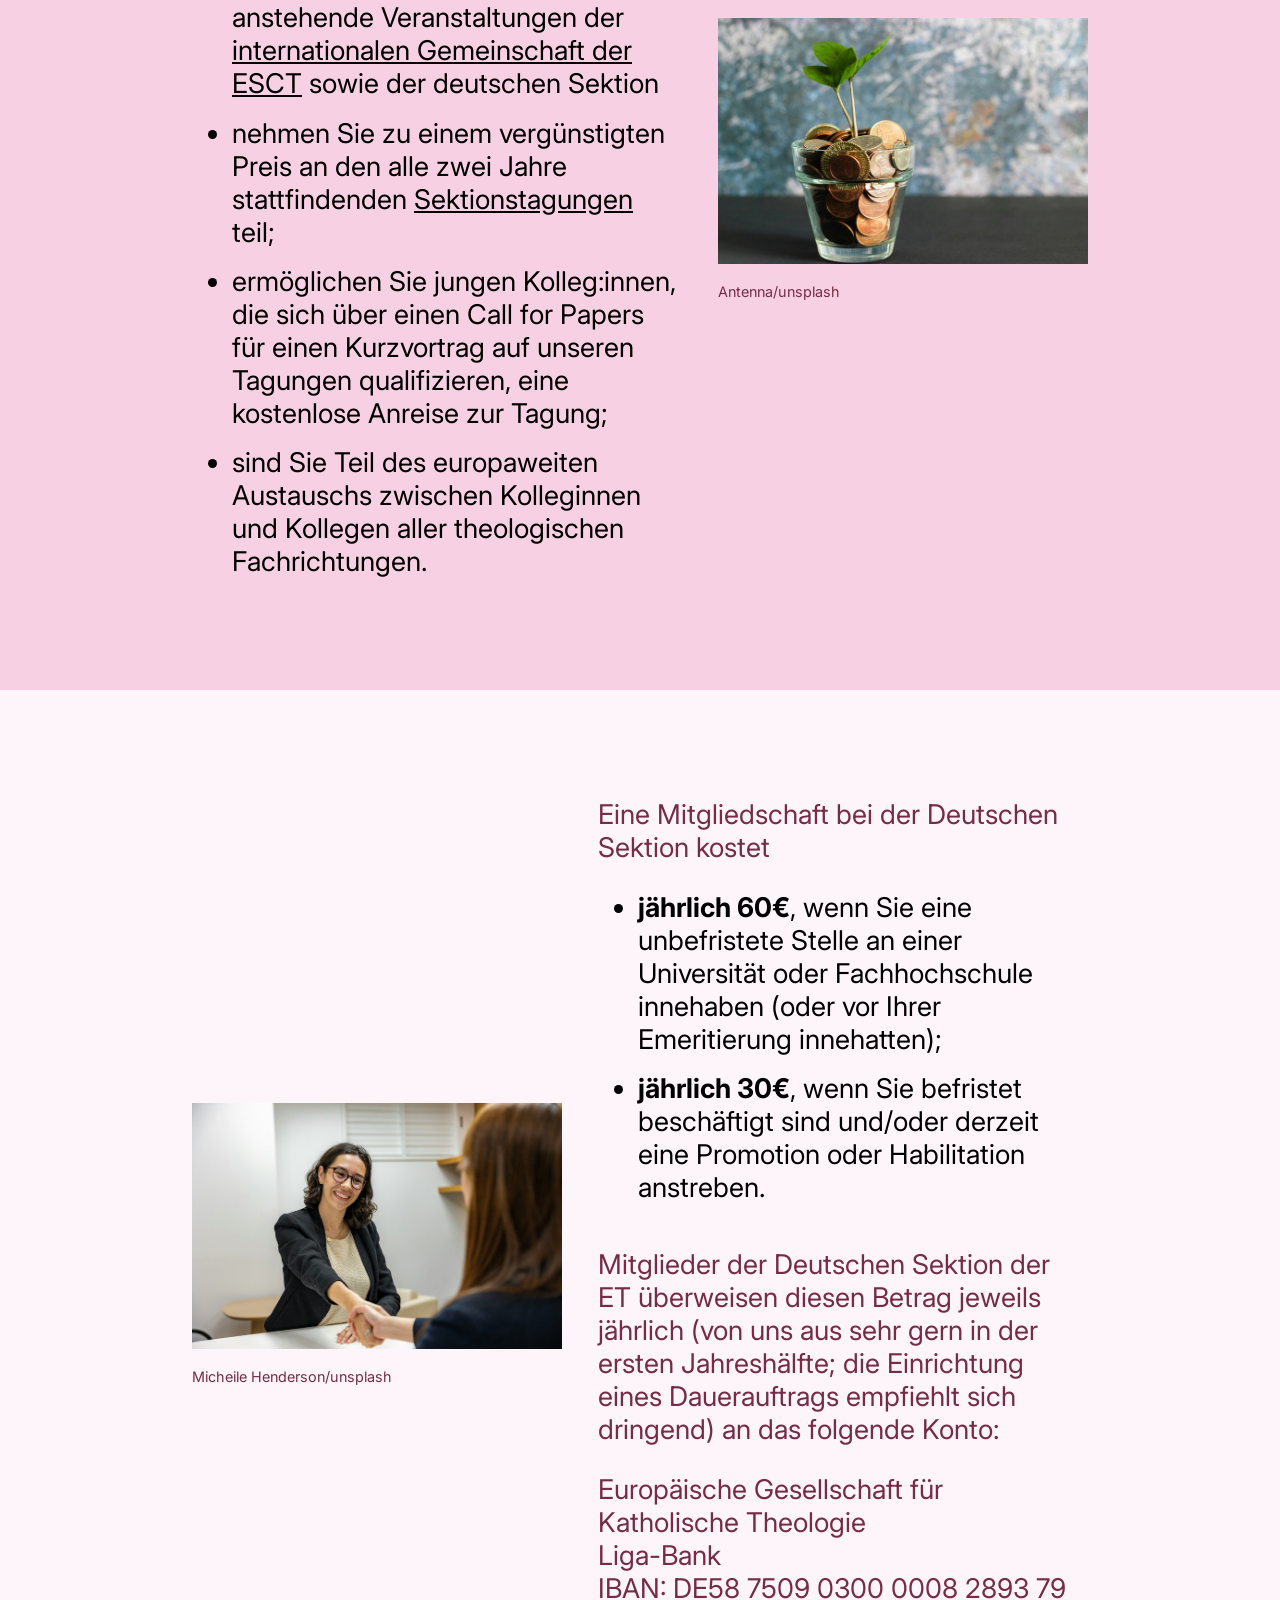
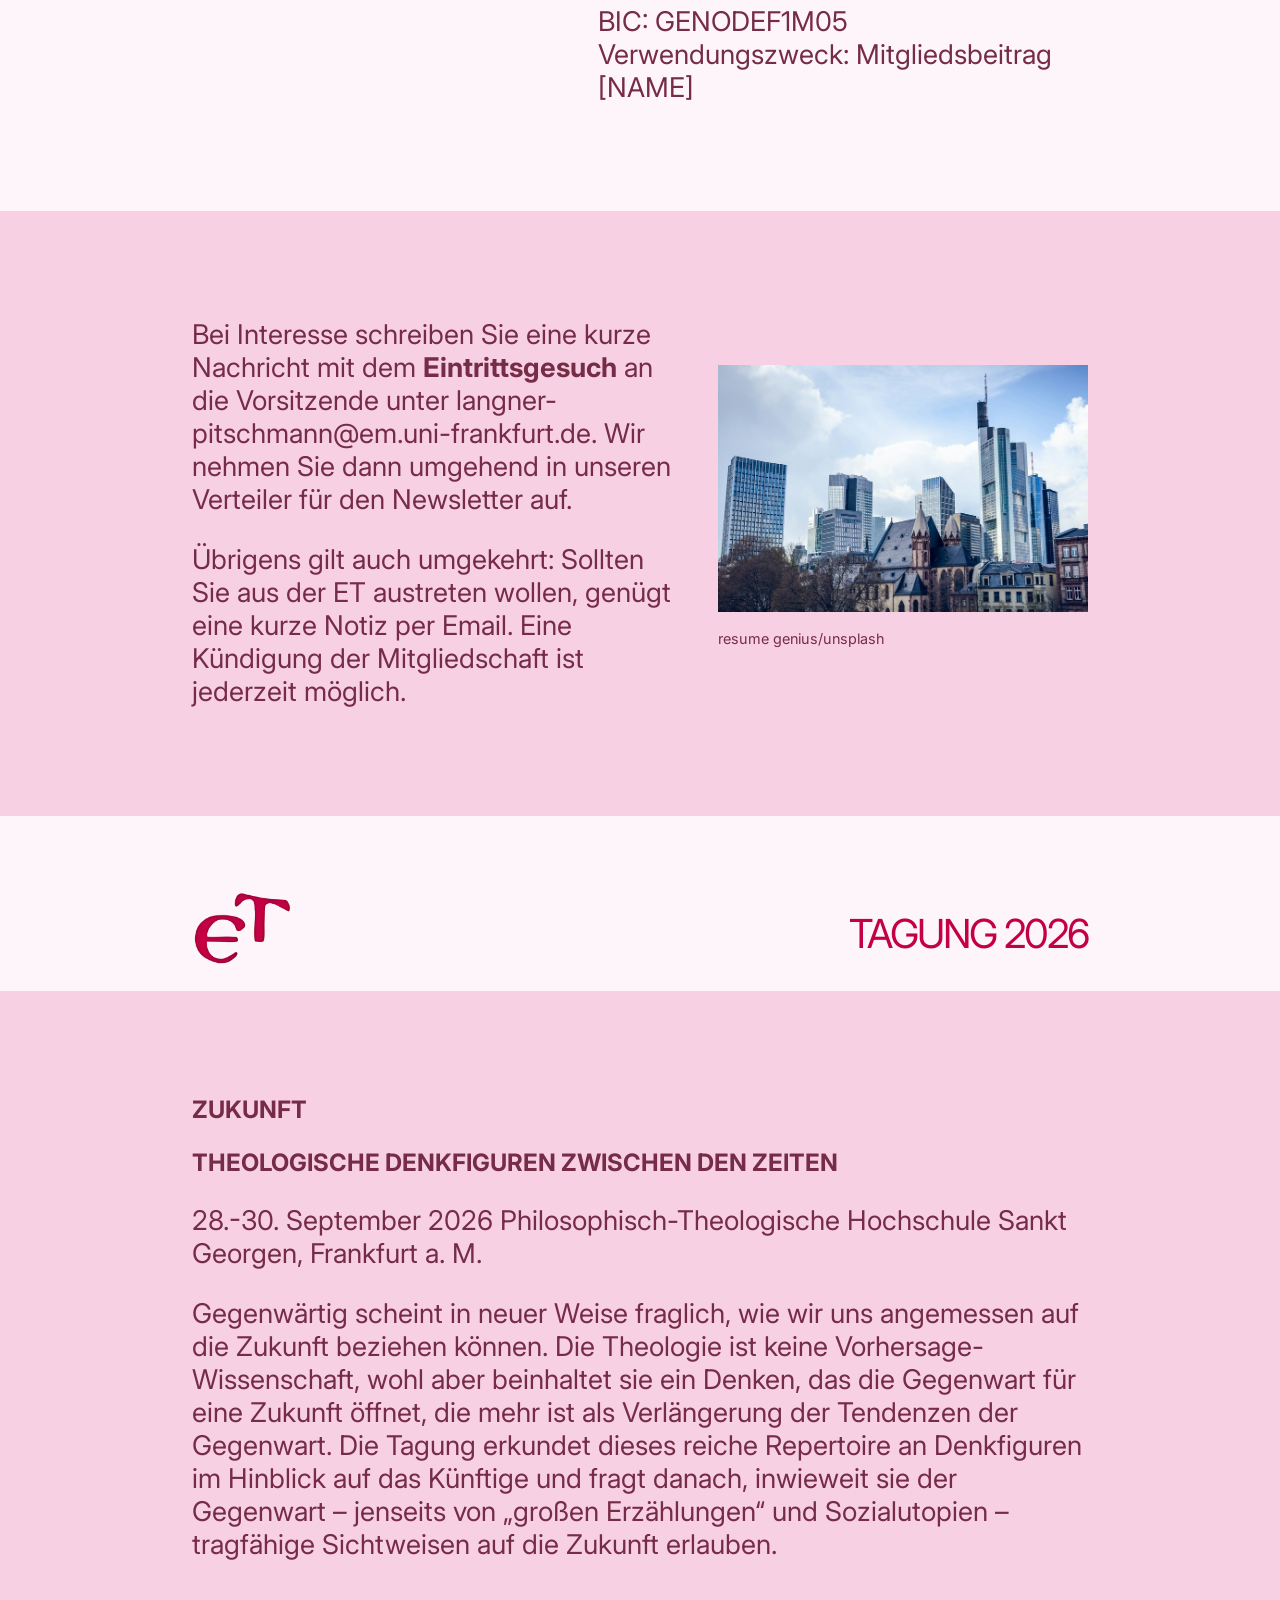
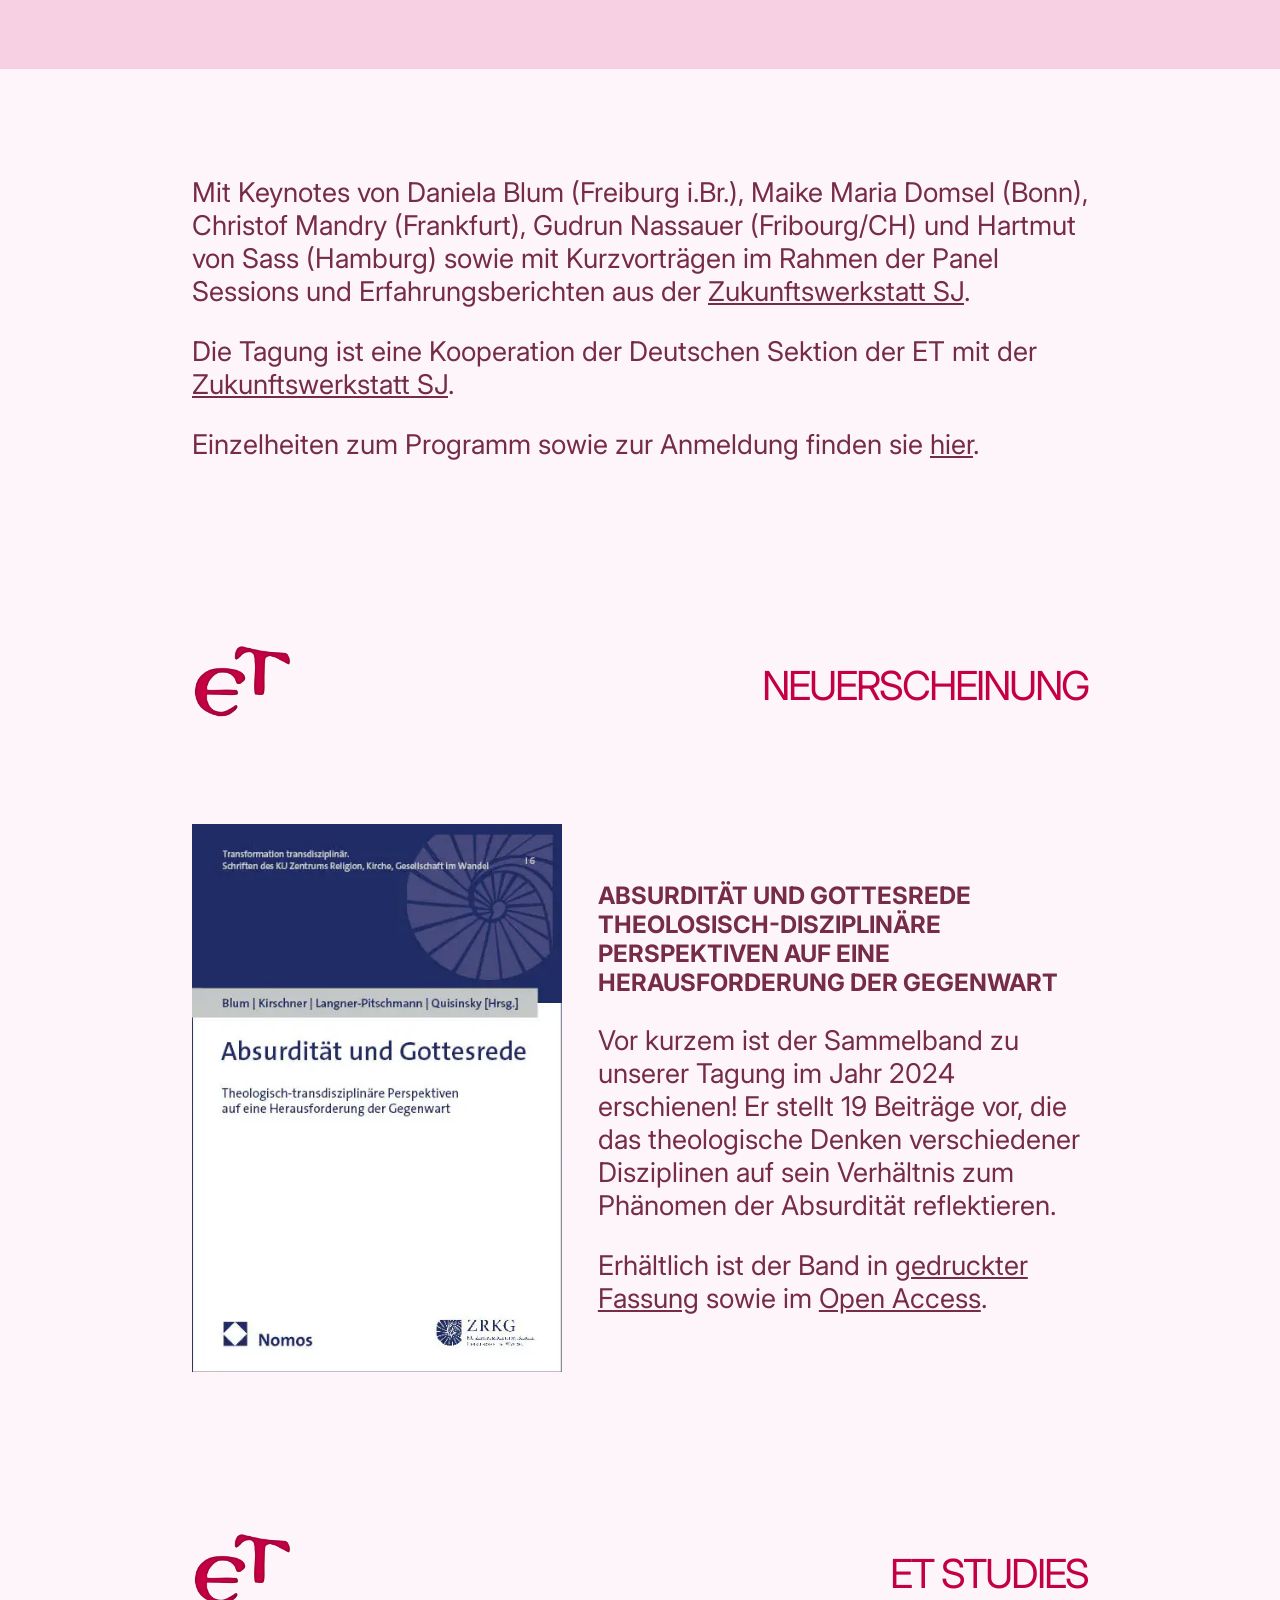
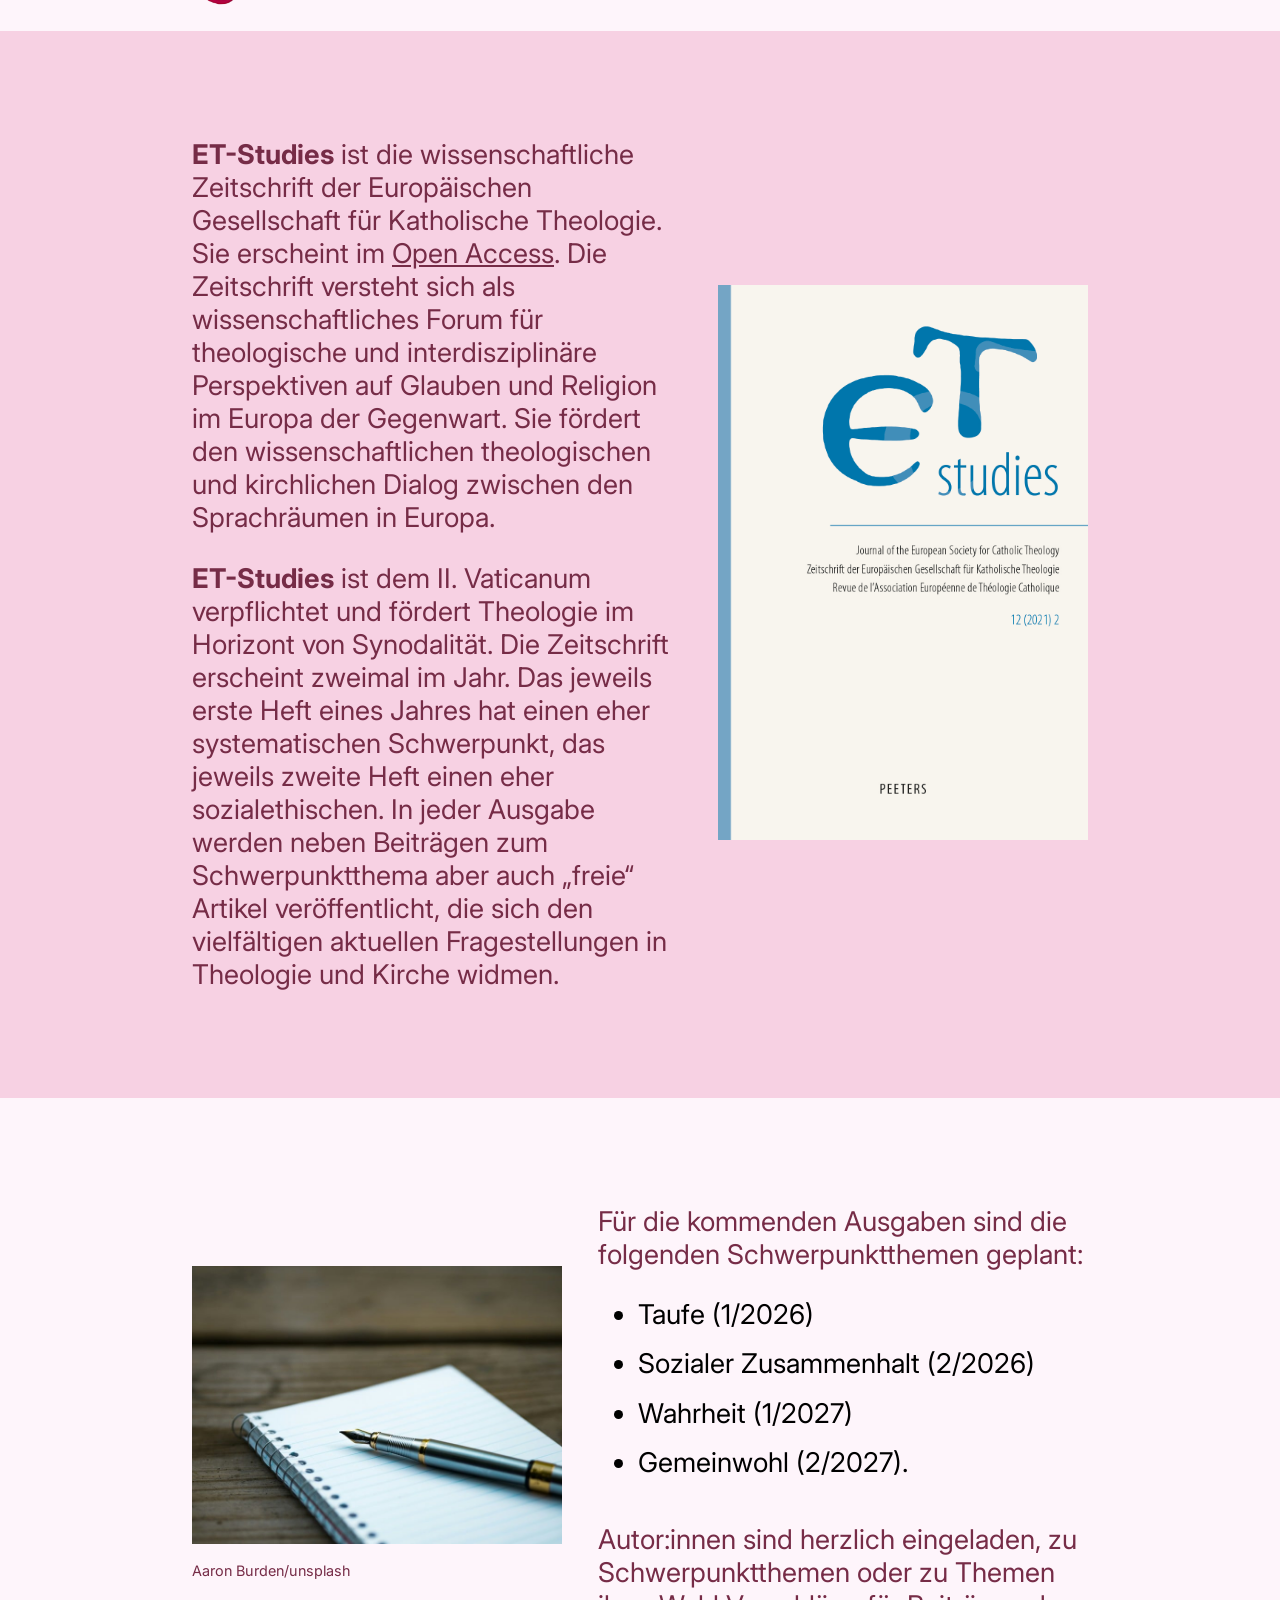
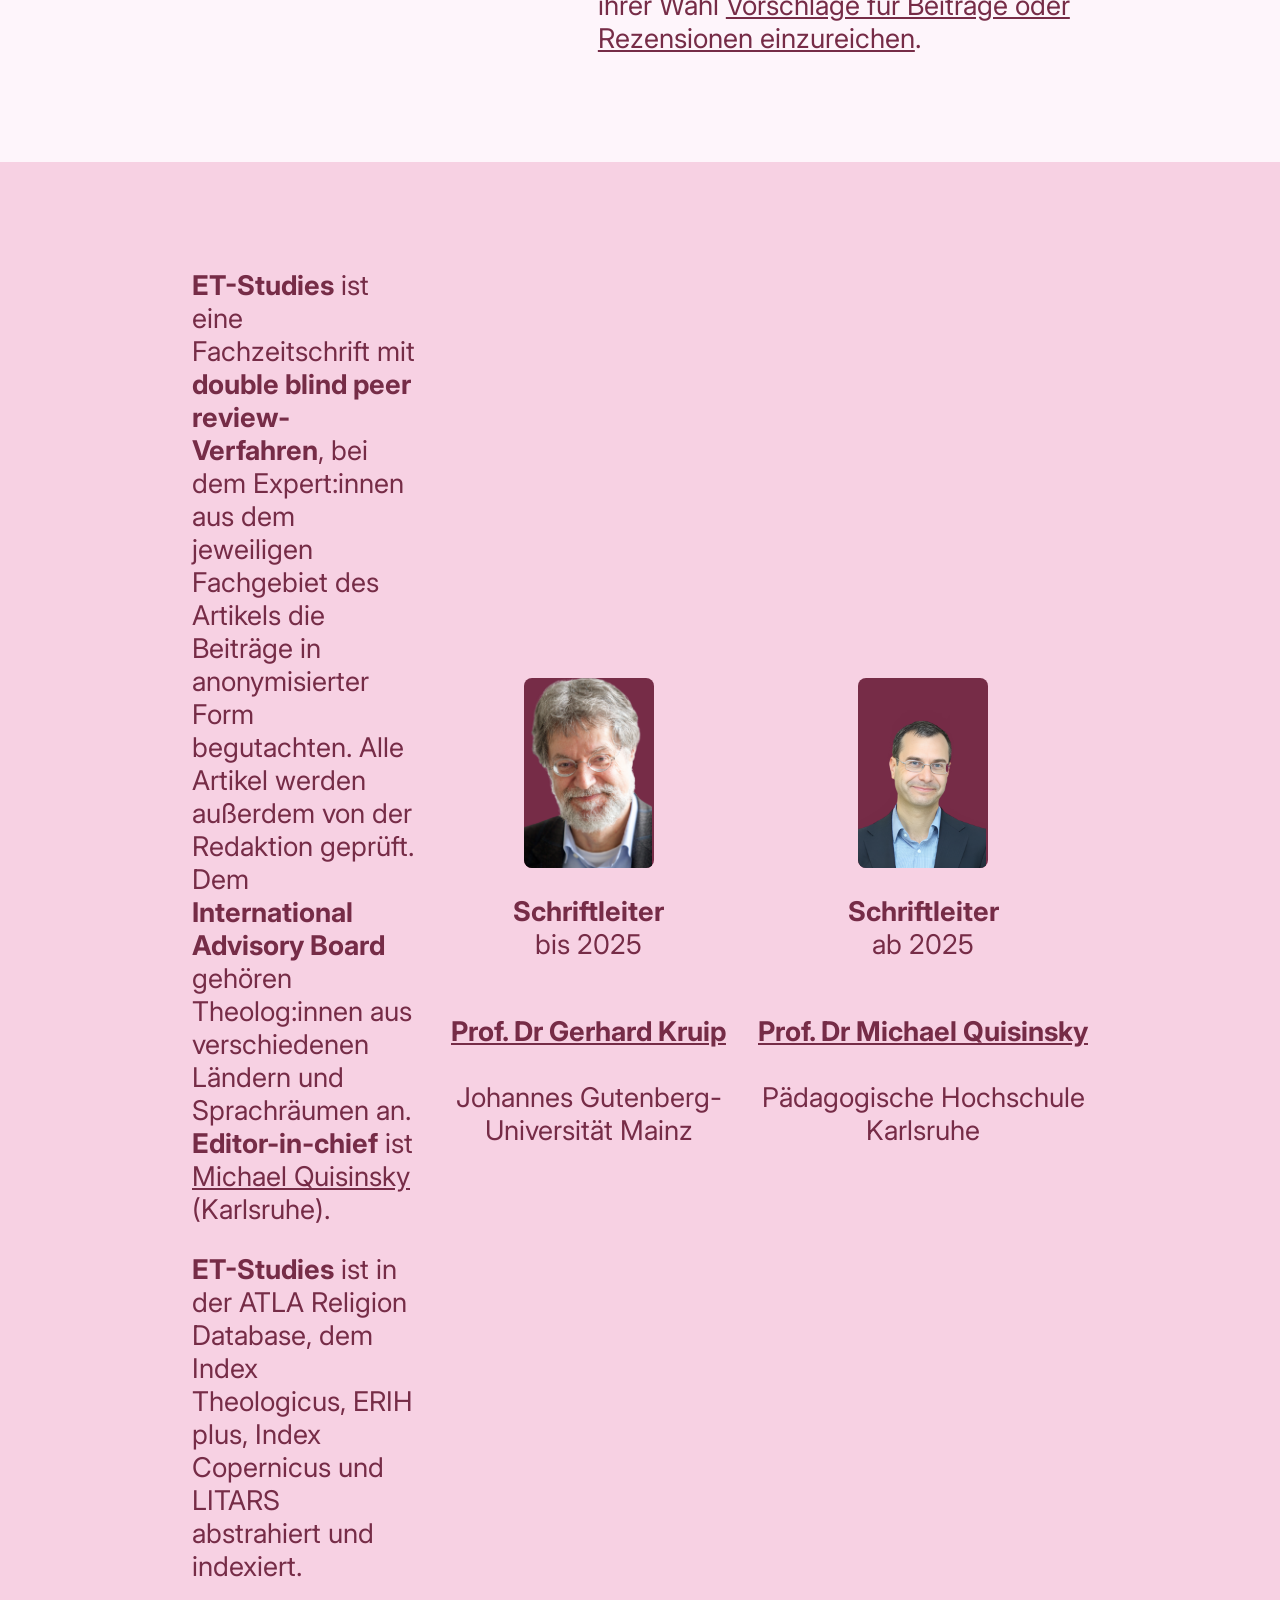
==== commit 1e258250: "1. Änderungen mütterlicherseits" ====
--- a/index.html
+++ b/index.html
@@ -73,7 +73,7 @@
           <h3 class = "lightPink">Tagung der deutschen Sektion</h3>
           <h3 class = "strongPink">Zukunft. 
 Theologische Denkfiguren zwischen den Zeiten</h3>
-          <p>Unter diesem Titel findet vom 28.-30. September 2026 die kommende Tagung der Deutschen Sektion statt. Nähere Informationen finden Sie <a class = "link" href = "#tagung26">hier</a>.</p>
+          <p>Unter diesem Titel findet vom 28.-30. September 2026 die kommende Tagung der Deutschen Sektion statt. Nähere Informationen finden Sie <a class = "link" href = "https://eurotheo-deutschland.my.canva.site/tagung-zukunft" target="_blank">hier</a>.</p>
         </div>
         <div class ="imgWrapper">
           <img class = "smallImg" src = "imgs/skyline.jpg">
@@ -286,10 +286,7 @@
             <p>Gegenwärtig scheint in neuer Weise fraglich, wie wir uns angemessen auf die Zukunft beziehen können. Die Theologie ist keine Vorhersage-Wissenschaft, wohl aber beinhaltet sie ein Denken, das die Gegenwart für eine Zukunft öffnet, die mehr ist als Verlängerung der Tendenzen der Gegenwart. Die Tagung erkundet dieses reiche Repertoire an Denkfiguren im Hinblick auf das Künftige und fragt danach, inwieweit sie der Gegenwart – jenseits von „großen Erzählungen“ und Sozialutopien – tragfähige Sichtweisen auf die Zukunft erlauben. </p>
 
         </div>
-        <div class ="imgWrapper">
-          <img class = "smallImg" src = "imgs/buchBild.png">
-          <p class = "source">Kilian Karger/unsplash</p>
-        </div>
+        
         </div>
       </section>
 
@@ -305,13 +302,10 @@
          <p>
           Die Tagung ist eine Kooperation der Deutschen Sektion der ET mit der <a class ="link" target="_blank" href ="https://zukunftswerkstatt-sj.de/">Zukunftswerkstatt SJ</a>. 
          </p>
-         <p>Einzelheiten zum Programm sowie zur Anmeldung werden ab April an dieser Stelle zu finden sein. </p>
-
-        </div>
-        <div class ="imgWrapper">
-          <img class = "smallImg" src = "imgs/etStudies.png">
-          <p class ="source">dom fou/unsplash</p>
-        </div>
+         <p>Einzelheiten zum Programm sowie zur Anmeldung finden sie <a class = "link" target = "_blank" href = "https://eurotheo-deutschland.my.canva.site/tagung-zukunft" target = "_blank">hier</a>.</p>
+
+        </div>
+       
         </div>
       </section>
 
@@ -398,7 +392,7 @@
           <div class = "bgc">
             <img class = "miniImg" src = "imgs/schriftleiter1.png">
           </div>
-          <p><b>Schriftleiter</b><br>ab 2025</p>
+          <p><b>Schriftleiter</b><br>bis 2025</p>
           <p><a class="link" target = "_blank" href = "https://www.sozialethik.kath.theologie.uni-mainz.de/prof-i-r-dr-gerhard-kruip/"><b>Prof. Dr Gerhard Kruip</b></a><br><br>Johannes Gutenberg-<br>Universität Mainz </p>
           </div>
           <div class = "flex col schriftleiter">
@@ -408,7 +402,6 @@
           <p><b>Schriftleiter</b><br>ab 2025</p>
 
           <p><a class ="link" target = "_blank" href = "https://www.ph-karlsruhe.de/personen/detail/j6uopy"><b>Prof. Dr Michael Quisinsky</b></a><br><br>Pädagogische Hochschule<br>Karlsruhe</p>
-          
           </div>
         </div>
         </div>
--- a/style.css
+++ b/style.css
@@ -176,8 +176,8 @@
 /* MAIN CONTENT */
 section {
   width: 100%;
-  padding-left: 25%;
-  padding-right: 25%;
+  padding-left: 15%;
+  padding-right: 15%;
   transition: padding 0.3s ease; /* Weicher Übergang beim Skalieren */
 }
 
@@ -294,11 +294,11 @@
    RESPONSIVE DESIGN (Media Queries)
    ========================================= */
 
-/* Tablets und kleinere Desktops */
+/* Tablets und kleinere Desktops*/
 @media(max-width: 1024px) {
   section {
-    padding-left: 10%; /* Deutlich weniger Padding */
-    padding-right: 10%;
+    padding-left: 5%; /* Deutlich weniger Padding */
+    padding-right: 5%;
   }
   
   .wrapper, .wrapperEmpty {
